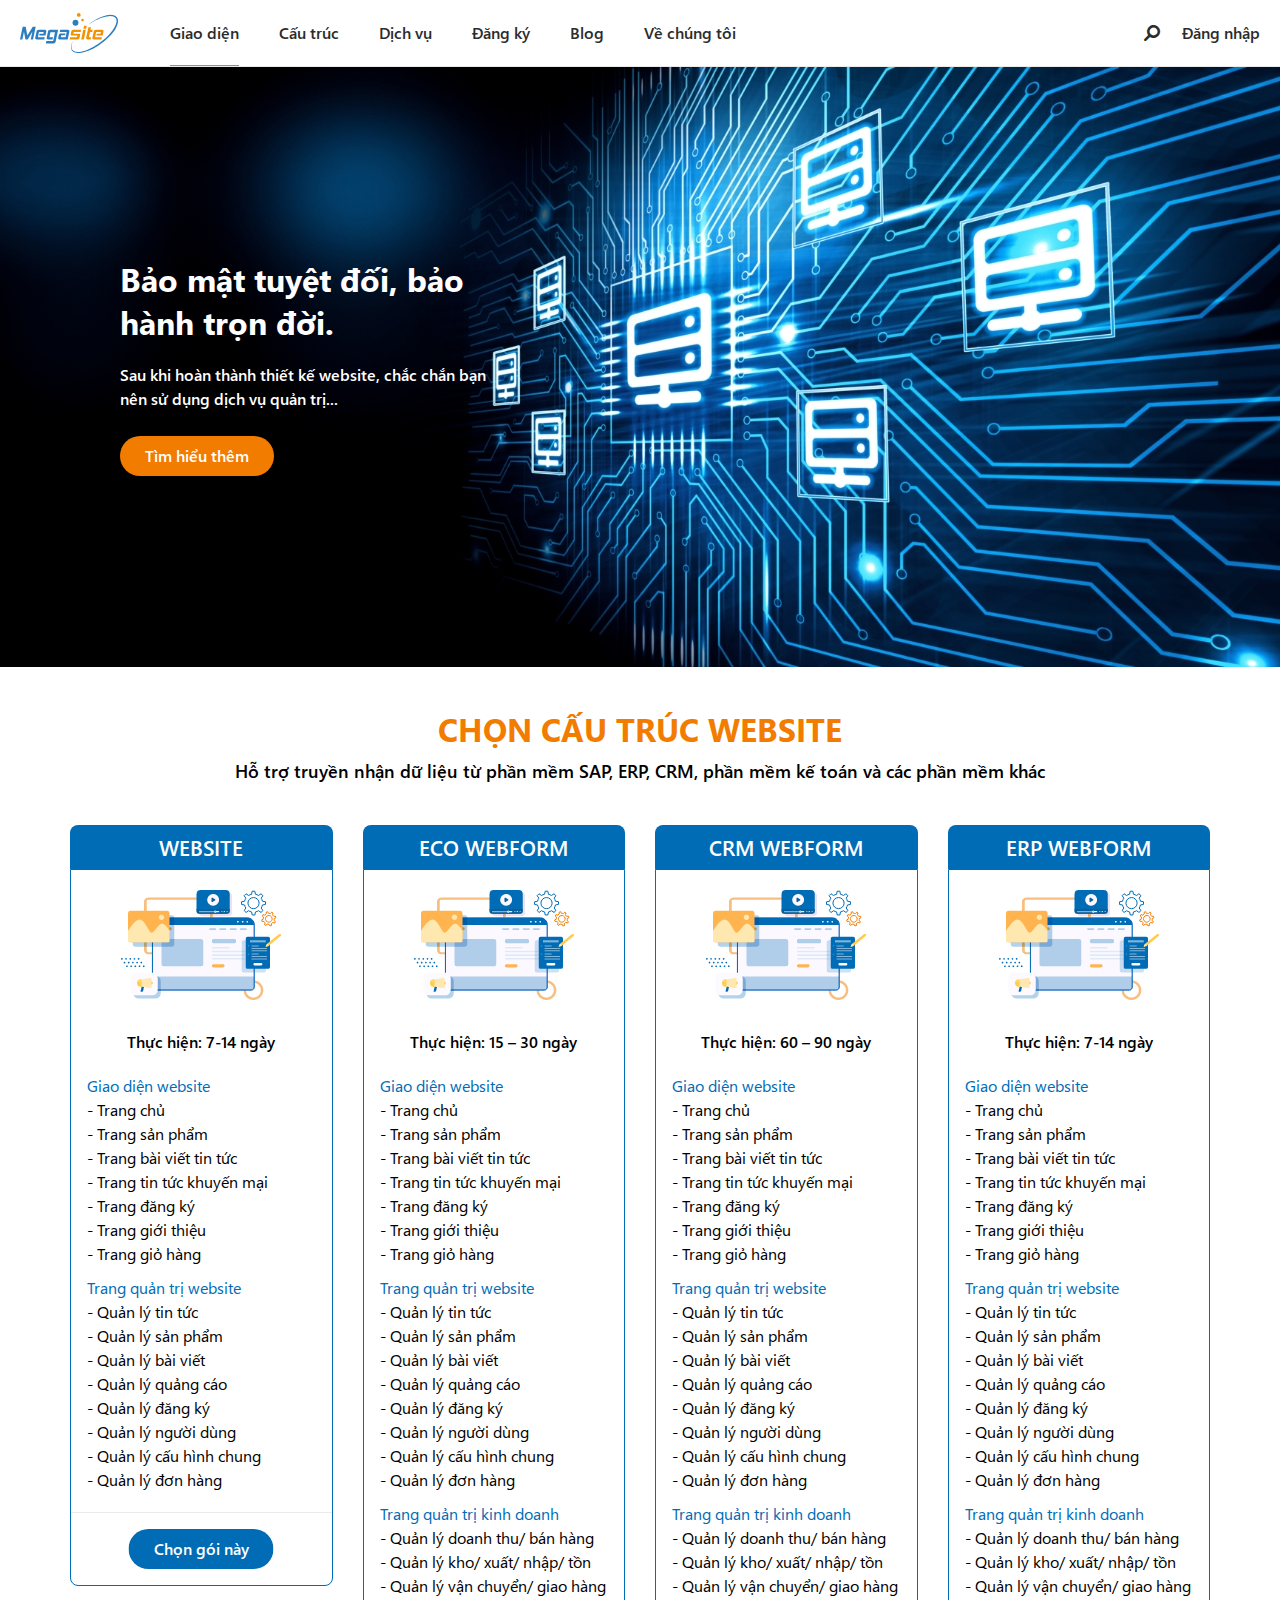
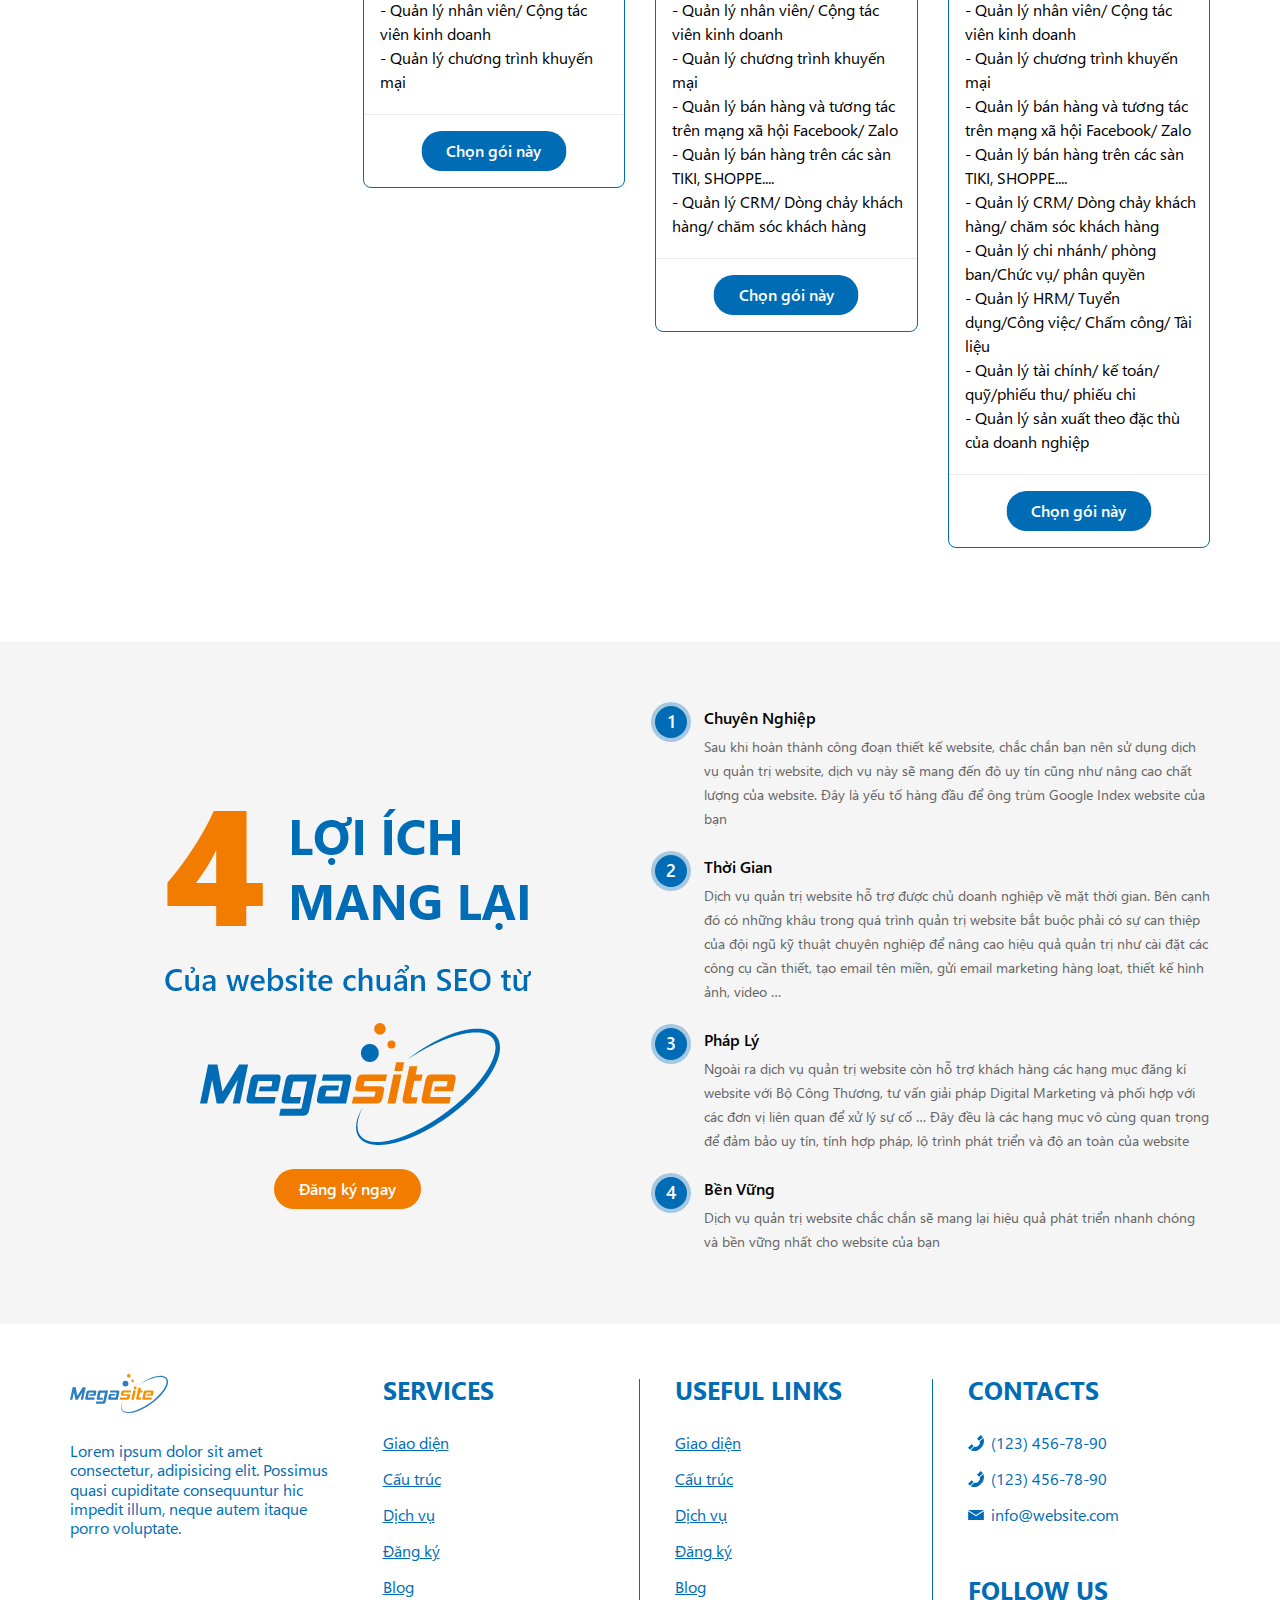
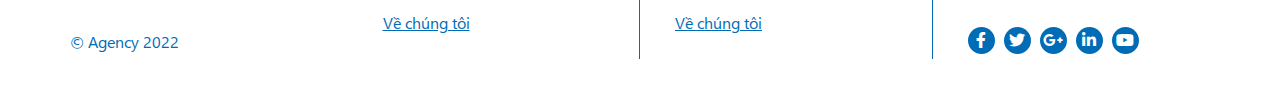
==== cau-truc.html @ 0444f3e0 "first commit" ====
<!DOCTYPE html>
<html lang="en">

<head>
    <meta charset="UTF-8">
    <meta http-equiv="X-UA-Compatible" content="IE=edge">
    <meta name="viewport" content="width=device-width, initial-scale=1.0">
    <title>Cấu trúc</title>

    <link rel="stylesheet" href="./assets/bootstrap/bootstrap.min.css">
    <link rel="stylesheet" href="./assets/css/style.css">
    <link rel="stylesheet" href="./assets/icon/fontawesome/css/all.min.css">
    <link rel="stylesheet" href="./assets/carousel/owl.carousel.min.css">
    <link rel="stylesheet" href="./assets/carousel/owl.theme.default.min.css">
</head>

<body>
    <header class="header">
        <div class="container-fluid">
            <div class="header-inner d-flex flex-wrap align-items-center">
                <div class="header__bars hidden-md hidden-lg">
                    <i class="fa-solid fa-bars"></i>
                </div>
                <a href="index.html" class="header__logo">
                    <img src="./assets/image/logo.svg" alt="">
                </a>
                <nav class="header__menu">
                    <ul class="d-flex list-unstyled mb-0">
                        <li class="active">
                            <a href="#">Giao diện</a>
                        </li>
                        <li><a href="#">Cấu trúc</a></li>
                        <li><a href="#">Dịch vụ</a></li>
                        <li><a href="#">Đăng ký</a></li>
                        <li><a href="#">Blog</a></li>
                        <li><a href="#">Về chúng tôi</a></li>
                    </ul>
                </nav>
                <div class="header__action d-flex align-items-center">
                    <div class="header__search position-relative">
                        <div class="header__search-icon d-flex align-items-center justify-content-center">
                            <i class="fa-solid fa-magnifying-glass"></i>
                        </div>
                        <div class="header__search-form position-absolute">
                            <form action="" class="d-flex align-items-center">
                                <input type="text" placeholder="Tìm kiếm">
                                <button type="submit"><i class="fa-solid fa-magnifying-glass"></i></button>
                            </form>
                        </div>
                    </div>
                    <div class="header__account hidden-xs ">
                        <a href="">
                            Đăng nhập
                        </a>
                    </div>
                </div>
            </div>
        </div>
    </header>

    <section class="page-banner bg-no-repeat bg-cover" style="background-image:url(./assets/image/banner-2.jpg)">
        <div class="page-banner-inner d-flex flex-wrap align-items-center justify-content-between">
            <div class="page-banner__content d-flex flex-column">
                <h1 class="section-title fw-bold" style="color:#fff;">Bảo mật tuyệt đối,
                    bảo hành trọn đời.</h1>
                <p class="page-banner__desc fw-semibold" style="color:#fff;">Sau khi hoàn thành thiết kế website,
                    chắc chắn bạn nên sử dụng dịch vụ quản trị... </p>
                <div class="page-banner__action fw-semibold">
                    <a href="#" class="button button--primary button--rounded">Tìm hiểu thêm</a>
                </div>
            </div>
        </div>
    </section>


    <section class="option">
        <div class="container">
            <h2 class="section-title text-uppercase fw-bold text-center text-primary">Chọn cấu trúc website</h2>
            <p class="section-desc fw-semibold text-center">Hỗ trợ truyền nhận dữ liệu từ phần mềm SAP, ERP, CRM, phần
                mềm kế toán
                và các phần
                mềm khác</p>
            <div class="option-list">
                <div class="row gutter-y-30">
                    <div class="col-xs-12 col-sm-6 col-lg-3">
                        <div class="option-item">
                            <h4 class="option-item__head text-uppercase fw-semibold text-center">Website</h4>
                            <div class="option-item__body">
                                <div class="option-item__image d-flex align-items-center justify-content-center">
                                    <img src="./assets/image/option.png" alt="">
                                </div>
                                <p class="text-center option-item__time fw-semibold">Thực hiện: 7-14 ngày</p>
                                <div class="option-item__button hidden-lg text-center fw-semibold text-secondary">
                                    Chi tiết gói dịch vụ
                                    <i class="fa-solid fa-angle-down"></i>
                                </div>
                                <div class="option-item-inner">
                                    <div class="option-item__content">
                                        <h5 style="color:#006CB6">Giao diện website</h5>
                                        <ul>
                                            <li>- Trang chủ</li>
                                            <li>- Trang sản phẩm</li>
                                            <li>- Trang bài viết tin tức</li>
                                            <li>- Trang tin tức khuyến mại</li>
                                            <li>- Trang đăng ký</li>
                                            <li>- Trang giới thiệu</li>
                                            <li>- Trang giỏ hàng</li>
                                        </ul>
                                        <h5 style="color:#006CB6">Trang quản trị website</h5>
                                        <ul>
                                            <li>- Quản lý tin tức</li>
                                            <li>- Quản lý sản phẩm</li>
                                            <li>- Quản lý bài viết</li>
                                            <li>- Quản lý quảng cáo</li>
                                            <li>- Quản lý đăng ký</li>
                                            <li>- Quản lý người dùng</li>
                                            <li>- Quản lý cấu hình chung</li>
                                            <li>- Quản lý đơn hàng</li>
                                        </ul>
                                    </div>
                                    <a href="#" class="button button--rounded button--secondary button--center">Chọn gói
                                        này</a>
                                </div>
                            </div>
                        </div>
                    </div>
                    <div class="col-xs-12 col-sm-6 col-lg-3">
                        <div class="option-item">
                            <h4 class="option-item__head text-uppercase fw-semibold text-center">ECO WEBFORM</h4>
                            <div class="option-item__body">
                                <div class="option-item__image d-flex align-items-center justify-content-center">
                                    <img src="./assets/image/option.png" alt="">
                                </div>
                                <p class="text-center option-item__time fw-semibold">Thực hiện: 15 – 30 ngày</p>
                                <div class="option-item__button hidden-lg text-center fw-semibold text-secondary">
                                    Chi tiết gói dịch vụ
                                    <i class="fa-solid fa-angle-down"></i>
                                </div>
                                <div class="option-item-inner">
                                    <div class="option-item__content">
                                        <h5 style="color:#006CB6">Giao diện website</h5>
                                        <ul>
                                            <li>- Trang chủ</li>
                                            <li>- Trang sản phẩm</li>
                                            <li>- Trang bài viết tin tức</li>
                                            <li>- Trang tin tức khuyến mại</li>
                                            <li>- Trang đăng ký</li>
                                            <li>- Trang giới thiệu</li>
                                            <li>- Trang giỏ hàng</li>
                                        </ul>
                                        <h5 style="color:#006CB6">Trang quản trị website</h5>
                                        <ul>
                                            <li>- Quản lý tin tức</li>
                                            <li>- Quản lý sản phẩm</li>
                                            <li>- Quản lý bài viết</li>
                                            <li>- Quản lý quảng cáo</li>
                                            <li>- Quản lý đăng ký</li>
                                            <li>- Quản lý người dùng</li>
                                            <li>- Quản lý cấu hình chung</li>
                                            <li>- Quản lý đơn hàng</li>
                                        </ul>
                                        <h5 style="color:#006CB6">Trang quản trị kinh doanh</h5>
                                        <ul>
                                            <li>- Quản lý doanh thu/ bán hàng</li>
                                            <li>- Quản lý kho/ xuất/ nhập/ tồn</li>
                                            <li>- Quản lý vận chuyển/ giao hàng</li>
                                            <li>- Quản lý nhân viên/ Cộng tác viên kinh doanh</li>
                                            <li>- Quản lý chương trình khuyến mại</li>
                                        </ul>
                                    </div>
                                    <a href="#" class="button button--rounded button--secondary button--center">Chọn gói
                                        này</a>
                                </div>
                            </div>
                        </div>
                    </div>
                    <div class="col-xs-12 col-sm-6 col-lg-3">
                        <div class="option-item">
                            <h4 class="option-item__head text-uppercase fw-semibold text-center">CRM WEBFORM</h4>
                            <div class="option-item__body">
                                <div class="option-item__image d-flex align-items-center justify-content-center">
                                    <img src="./assets/image/option.png" alt="">
                                </div>
                                <p class="text-center option-item__time fw-semibold">Thực hiện: 60 – 90 ngày</p>
                                <div class="option-item__button hidden-lg text-center fw-semibold text-secondary">
                                    Chi tiết gói dịch vụ
                                    <i class="fa-solid fa-angle-down"></i>
                                </div>
                                <div class="option-item-inner">
                                    <div class="option-item__content">
                                        <h5 style="color:#006CB6">Giao diện website</h5>
                                        <ul>
                                            <li>- Trang chủ</li>
                                            <li>- Trang sản phẩm</li>
                                            <li>- Trang bài viết tin tức</li>
                                            <li>- Trang tin tức khuyến mại</li>
                                            <li>- Trang đăng ký</li>
                                            <li>- Trang giới thiệu</li>
                                            <li>- Trang giỏ hàng</li>
                                        </ul>
                                        <h5 style="color:#006CB6">Trang quản trị website</h5>
                                        <ul>
                                            <li>- Quản lý tin tức</li>
                                            <li>- Quản lý sản phẩm</li>
                                            <li>- Quản lý bài viết</li>
                                            <li>- Quản lý quảng cáo</li>
                                            <li>- Quản lý đăng ký</li>
                                            <li>- Quản lý người dùng</li>
                                            <li>- Quản lý cấu hình chung</li>
                                            <li>- Quản lý đơn hàng</li>
                                        </ul>
                                        <h5 style="color:#006CB6">Trang quản trị kinh doanh</h5>
                                        <ul>
                                            <li>- Quản lý doanh thu/ bán hàng</li>
                                            <li>- Quản lý kho/ xuất/ nhập/ tồn</li>
                                            <li>- Quản lý vận chuyển/ giao hàng</li>
                                            <li>- Quản lý nhân viên/ Cộng tác viên kinh doanh</li>
                                            <li>- Quản lý chương trình khuyến mại</li>
                                            <li>- Quản lý bán hàng và tương tác trên mạng xã hội Facebook/ Zalo</li>
                                            <li>- Quản lý bán hàng trên các sàn TIKI, SHOPPE....</li>
                                            <li>- Quản lý CRM/ Dòng chảy khách hàng/ chăm sóc khách hàng</li>
                                        </ul>
                                    </div>
                                    <a href="#" class="button button--rounded button--secondary button--center">Chọn gói
                                        này</a>
                                </div>
                            </div>
                        </div>
                    </div>
                    <div class="col-xs-12 col-sm-6 col-lg-3">
                        <div class="option-item">
                            <h4 class="option-item__head text-uppercase fw-semibold text-center">ERP WEBFORM</h4>
                            <div class="option-item__body">
                                <div class="option-item__image d-flex align-items-center justify-content-center">
                                    <img src="./assets/image/option.png" alt="">
                                </div>
                                <p class="text-center option-item__time fw-semibold">Thực hiện: 7-14 ngày</p>
                                <div class="option-item__button hidden-lg text-center fw-semibold text-secondary">
                                    Chi tiết gói dịch vụ
                                    <i class="fa-solid fa-angle-down"></i>
                                </div>
                                <div class="option-item-inner">
                                    <div class="option-item__content">
                                        <h5 style="color:#006CB6">Giao diện website</h5>
                                        <ul>
                                            <li>- Trang chủ</li>
                                            <li>- Trang sản phẩm</li>
                                            <li>- Trang bài viết tin tức</li>
                                            <li>- Trang tin tức khuyến mại</li>
                                            <li>- Trang đăng ký</li>
                                            <li>- Trang giới thiệu</li>
                                            <li>- Trang giỏ hàng</li>
                                        </ul>
                                        <h5 style="color:#006CB6">Trang quản trị website</h5>
                                        <ul>
                                            <li>- Quản lý tin tức</li>
                                            <li>- Quản lý sản phẩm</li>
                                            <li>- Quản lý bài viết</li>
                                            <li>- Quản lý quảng cáo</li>
                                            <li>- Quản lý đăng ký</li>
                                            <li>- Quản lý người dùng</li>
                                            <li>- Quản lý cấu hình chung</li>
                                            <li>- Quản lý đơn hàng</li>
                                        </ul>
                                        <h5 style="color:#006CB6">Trang quản trị kinh doanh</h5>
                                        <ul>
                                            <li>- Quản lý doanh thu/ bán hàng</li>
                                            <li>- Quản lý kho/ xuất/ nhập/ tồn</li>
                                            <li>- Quản lý vận chuyển/ giao hàng</li>
                                            <li>- Quản lý nhân viên/ Cộng tác viên kinh doanh</li>
                                            <li>- Quản lý chương trình khuyến mại</li>
                                            <li>- Quản lý bán hàng và tương tác trên mạng xã hội Facebook/ Zalo</li>
                                            <li>- Quản lý bán hàng trên các sàn TIKI, SHOPPE....</li>
                                            <li>- Quản lý CRM/ Dòng chảy khách hàng/ chăm sóc khách hàng</li>
                                            <li>- Quản lý chi nhánh/ phòng ban/Chức vụ/ phân quyền</li>
                                            <li>- Quản lý HRM/ Tuyển dụng/Công việc/ Chấm công/ Tài liệu </li>
                                            <li>- Quản lý tài chính/ kế toán/ quỹ/phiếu thu/ phiếu chi </li>
                                            <li>- Quản lý sản xuất theo đặc thù của doanh nghiệp</li>
                                        </ul>
                                    </div>
                                    <a href="#" class="button button--rounded button--secondary button--center">Chọn gói
                                        này</a>
                                </div>
                            </div>
                        </div>
                    </div>
                </div>
            </div>
        </div>
    </section>



    <section class="home-step">
        <div class="container">
            <div class="row d-flex flex-wrap align-items-center gutter-y-30">
                <div class="col-xs-12 col-sm-6">
                    <div class="d-flex register-group flex-column align-items-center">
                        <img src="assets/image/step-2.png" alt="">
                        <a href="#" class="button button--primary button--rounded">Đăng ký ngay</a>
                    </div>
                </div>
                <div class="col-xs-12 col-sm-6">
                    <div class="step-list">
                        <div class="step-item d-flex">
                            <div
                                class="step-item__number fw-semibold img-circle d-flex align-items-center justify-content-center">
                                1
                            </div>
                            <div class="step-item__content">
                                <p class="fw-semibold">Chuyên Nghiệp</p>
                                <span class="text-small">Sau khi hoàn thành công đoạn thiết kế website, chắc chắn bạn
                                    nên sử dụng dịch vụ
                                    quản trị website, dịch vụ này sẽ mang đến độ uy tín cũng như nâng cao chất lượng của
                                    website. Đây là yếu tố hàng đầu để ông trùm Google Index website của bạn
                                </span>
                            </div>
                        </div>
                        <div class="step-item d-flex">
                            <div
                                class="step-item__number fw-semibold img-circle d-flex align-items-center justify-content-center">
                                2
                            </div>
                            <div class="step-item__content">
                                <p class="fw-semibold">Thời Gian</p>
                                <span class="text-small">Dịch vụ quản trị website hỗ trợ được chủ doanh nghiệp về mặt
                                    thời gian. Bên cạnh đó có
                                    những khâu trong quá trình quản trị website bắt buộc phải có sự can thiệp của đội
                                    ngũ
                                    kỹ thuật chuyên nghiệp để nâng cao hiệu quả quản trị như cài đặt các công cụ cần
                                    thiết,
                                    tạo email tên miền, gửi email marketing hàng loạt, thiết kế hình ảnh, video …
                                </span>
                            </div>
                        </div>
                        <div class="step-item d-flex">
                            <div
                                class="step-item__number fw-semibold img-circle d-flex align-items-center justify-content-center">
                                3
                            </div>
                            <div class="step-item__content">
                                <p class="fw-semibold">Pháp Lý</p>
                                <span class="text-small">Ngoài ra dịch vụ quản trị website còn hỗ trợ khách hàng các
                                    hạng mục đăng kí website với
                                    Bộ Công Thương, tư vấn giải pháp Digital Marketing và phối hợp với các đơn vị liên
                                    quan
                                    để xử lý sự cố … Đây đều là các hạng mục vô cùng quan trọng để đảm bảo uy tín, tính
                                    hợp pháp, lộ trình phát triển và độ an toàn của website
                                </span>
                            </div>
                        </div>
                        <div class="step-item d-flex">
                            <div
                                class="step-item__number fw-semibold img-circle d-flex align-items-center justify-content-center">
                                4
                            </div>
                            <div class="step-item__content">
                                <p class="fw-semibold">Bền Vững</p>
                                <span class="text-small">Dịch vụ quản trị website chắc chắn sẽ mang lại hiệu quả phát
                                    triển nhanh chóng và bền
                                    vững nhất cho website của bạn
                                </span>
                            </div>
                        </div>
                    </div>
                </div>
            </div>
        </div>
    </section>


    <footer class="footer">
        <div class="container">
            <div class="row d-flex flex-wrap gutter-y-30">
                <div class="col-xs-12 col-sm-3">
                    <div class="footer__intro d-flex flex-column">
                        <a href="" class="footer__logo">
                            <img src="./assets/image/logo.svg" alt="">
                        </a>
                        <div class="footer__description text-secondary">
                            Lorem ipsum dolor sit amet consectetur, adipisicing elit. Possimus quasi cupiditate
                            consequuntur hic impedit illum, neque autem itaque porro voluptate.
                        </div>
                        <p class="footer__copyright text-secondary fw-medium">&copy; Agency 2022</p>
                    </div>
                </div>
                <div class="col-xs-12 col-sm-3">
                    <div class="footer__item footer__menu footer__item-accordion position-relative">
                        <h4 class="footer__item-title fw-bold text-secondary text-uppercase">Services</h4>
                        <nav class="footer__item-accordion-inner">
                            <ul class="list-unstyled mb-0">
                                <li><a href="#">Giao diện</a></li>
                                <li><a href="#">Cấu trúc</a></li>
                                <li><a href="#">Dịch vụ</a></li>
                                <li><a href="#">Đăng ký</a></li>
                                <li><a href="#">Blog</a></li>
                                <li><a href="#">Về chúng tôi</a></li>
                            </ul>
                        </nav>
                    </div>
                </div>
                <div class="col-xs-12 col-sm-3">
                    <div class="footer__item footer__menu footer__item-accordion position-relative">
                        <h4 class="footer__item-title fw-bold text-secondary text-uppercase">Useful Links</h4>
                        <nav class="footer__item-accordion-inner">
                            <ul class="list-unstyled mb-0">
                                <li><a href="#">Giao diện</a></li>
                                <li><a href="#">Cấu trúc</a></li>
                                <li><a href="#">Dịch vụ</a></li>
                                <li><a href="#">Đăng ký</a></li>
                                <li><a href="#">Blog</a></li>
                                <li><a href="#">Về chúng tôi</a></li>
                            </ul>
                        </nav>
                    </div>
                </div>
                <div class="col-xs-12 col-sm-3">
                    <div class="footer__item">
                        <div class="footer__item-accordion">
                            <h4 class="footer__item-title fw-bold text-secondary text-uppercase">Contacts</h4>
                            <div class="footer__item-accordion-inner">
                                <ul class="footer__contact list-unstyled mb-0">
                                    <li><a class="d-flex align-items-center footer__contact--tel"
                                            href="tel:1234567890">(123)
                                            456-78-90</a></li>
                                    <li><a class="d-flex align-items-center footer__contact--tel"
                                            href="tel:1234567890">(123)
                                            456-78-90</a></li>
                                    <li><a class="d-flex align-items-center footer__contact--mail"
                                            href="mailto:info@website.com">info@website.com</a>
                                    </li>
                                </ul>
                            </div>
                        </div>
                        <div class="footer__social footer__item-accordion">
                            <h4 class="footer__item-title footer__social-title fw-bold text-secondary text-uppercase">
                                Follow
                                us</h4>
                            <div class="footer__item-accordion-inner">
                                <ul class="footer__social-list list-unstyled mb-0 d-flex flex-wrap align-items-center">
                                    <li><a href="" class="d-flex align-items-center justify-content-center img-circle">
                                            <i class="fa-brands fa-facebook-f"></i>
                                        </a>
                                    </li>
                                    <li>
                                        <a href="" class="d-flex align-items-center justify-content-center img-circle">
                                            <i class="fa-brands fa-twitter"></i>
                                        </a>
                                    </li>
                                    <li>
                                        <a href="" class="d-flex align-items-center justify-content-center img-circle">
                                            <i class="fa-brands fa-google-plus-g"></i>
                                        </a>
                                    </li>
                                    <li>
                                        <a href="" class="d-flex align-items-center justify-content-center img-circle">
                                            <i class="fa-brands fa-linkedin-in"></i>
                                        </a>
                                    </li>
                                    <li>
                                        <a href="" class="d-flex align-items-center justify-content-center img-circle">
                                            <i class="fa-brands fa-youtube"></i>
                                        </a>
                                    </li>
                                </ul>
                            </div>
                        </div>
                    </div>
                </div>
            </div>
        </div>
    </footer>

    <div class="overlay"></div>

    <div class="back-to-top d-flex align-items-center justify-content-center ">
        <i class="fa-solid fa-arrow-up"></i>
    </div>

    <script src="./assets/js/jquery.min.js"></script>
    <script src="./assets/bootstrap/bootstrap.min.js"></script>
    <script src="./assets/carousel/owl.carousel.min.js"></script>
    <script src="./assets/js/main.js"></script>
</body>

</html>
---- assets/css/style.css ----
/* Base
--------------------------------------------- */
/* Variables
--------------------------------------------- */
/** =============== FONT ================= **/
@font-face {
  font-family: "Roboto";
  src: url("../fonts/Roboto-Bold.woff2") format("woff2"), url("../Roboto-Bold.woff") format("woff");
  font-weight: 700;
  font-style: normal;
  font-display: swap; }
@font-face {
  font-family: "Roboto";
  src: url("../fonts/Roboto-Medium.woff2") format("woff2"), url("../Roboto-Medium.woff") format("woff");
  font-weight: 500;
  font-style: normal;
  font-display: swap; }
@font-face {
  font-family: "Roboto";
  src: url("../fonts/Roboto-Regular.woff2") format("woff2"), url("../fonts/Roboto-Regular.woff") format("woff");
  font-weight: 400;
  font-style: normal;
  font-display: swap; }
@font-face {
  font-family: "Segoe UI";
  src: url("../fonts/SegoeUI.woff2") format("woff2"), url("../fonts/SegoeUI.woff") format("woff");
  font-weight: 400;
  font-style: normal;
  font-display: swap; }
@font-face {
  font-family: "Segoe UI";
  src: url("../fonts/SegoeUIBlack.woff2") format("woff2"), url("../fonts/SegoeUIBlack.woff") format("woff");
  font-weight: 900;
  font-style: normal;
  font-display: swap; }
@font-face {
  font-family: "Segoe UI";
  src: url("../fonts/SegoeUI-Semibold.woff2") format("woff2"), url("../fonts/SegoeUI-Semibold.woff") format("woff");
  font-weight: 600;
  font-style: normal;
  font-display: swap; }
@font-face {
  font-family: "Segoe UI";
  src: url("../fonts/SegoeUI-Bold.woff2") format("woff2"), url("../fonts/SegoeUI-Bold.woff") format("woff");
  font-weight: 700;
  font-style: normal;
  font-display: swap; }
/** =============== Color ================= **/
:root {
  --primary-color: #f27c00;
  --secondary-color: #006cb6;
  --grey: #2c2c2c;
  --grey2: #656565; }

/* Reset
--------------------------------------------- */
/** Reset CSS **/
html,
body,
div,
span,
applet,
object,
iframe,
h1,
h2,
h3,
h4,
h5,
h6,
p,
blockquote,
pre,
a,
abbr,
acronym,
address,
big,
cite,
code,
del,
dfn,
img,
ins,
kbd,
q,
s,
samp,
small,
strike,
sub,
sup,
tt,
var,
u,
i,
center,
dl,
dt,
dd,
fieldset,
form,
label,
legend,
table,
caption,
tbody,
tfoot,
thead,
tr,
th,
td,
article,
aside,
canvas,
details,
embed,
figure,
figcaption,
footer,
header,
hgroup,
menu,
nav,
output,
ruby,
section,
summary,
time,
mark,
audio,
video {
  margin: 0;
  padding: 0;
  border: 0;
  font-size: 100%;
  font: inherit;
  vertical-align: baseline; }

/* HTML5 display-role reset for older browsers */
article,
aside,
details,
figcaption,
figure,
footer,
header,
hgroup,
menu,
nav,
section {
  display: block; }

html {
  font-size: 62.5%;
  box-sizing: border-box;
  -webkit-box-sizing: border-box;
  -moz-box-sizing: border-box; }

*,
*:before,
*:after {
  -webkit-box-sizing: inherit;
  -moz-box-sizing: inherit;
  box-sizing: inherit; }

body {
  line-height: 1.5;
  font-size: 1.6rem;
  font-family: Segoe UI, sans-serif;
  font-weight: 400;
  color: #000; }

blockquote,
q {
  quotes: none; }

blockquote:before,
blockquote:after,
q:before,
q:after {
  content: "";
  content: none; }

table {
  border-collapse: collapse;
  border-spacing: 0; }

img {
  max-width: 100%;
  vertical-align: middle; }

select,
button {
  cursor: pointer;
  outline: none; }

a:hover,
a {
  text-decoration: none; }

svg,
svg path {
  -webkit-transition: fill 0.3s, stroke 0.3s;
  -o-transition: fill 0.3s, stroke 0.3s;
  transition: fill 0.3s, stroke 0.3s; }

a {
  transition: color 0.3s, background-color 0.3s; }

input:focus {
  box-shadow: none;
  outline: none; }

@media (min-width: 1366px) {
  .container {
    width: 1250px !important; } }

/* General
--------------------------------------------- */
/** GENERAL **/
.section-title {
  font-size: 3.2rem;
  line-height: calc(43 / 32); }
  @media screen and (max-width: 1199px) {
    .section-title {
      font-size: 2.9rem; } }
  @media screen and (max-width: 1023px) {
    .section-title {
      font-size: 2.5rem; } }
  @media screen and (max-width: 767px) {
    .section-title {
      font-size: 2.3rem; } }

.section-desc {
  font-size: 1.8rem; }

.d-flex {
  display: flex; }

.flex-column {
  flex-direction: column; }

.flex-wrap {
  flex-wrap: wrap; }

.align-items-center {
  align-items: center; }

.justify-content-center {
  justify-content: center; }

.justify-content-end {
  justify-content: flex-end; }

.justify-content-between {
  justify-content: space-between; }

.mb-0 {
  margin-bottom: 0; }

.position-relative {
  position: relative; }

.position-absolute {
  position: absolute; }

.fw-bold {
  font-weight: 700; }

.fw-semibold {
  font-weight: 600; }

.fw-medium {
  font-weight: 500; }

/** TEXT **/
.text-primary {
  color: var(--primary-color) !important; }

.text-secondary {
  color: var(--secondary-color) !important; }

.text-regular {
  font-size: 1.6rem; }

.text-small {
  font-size: 1.4rem; }

/** SECTION **/
.page-banner {
  background-color: #f5f5f5; }
  .page-banner img {
    width: 100%;
    object-fit: cover; }
  .page-banner-inner {
    width: 100%;
    padding: 100px 65px 100px 120px;
    min-height: 700px; }
    @media screen and (max-width: 1199px) {
      .page-banner-inner {
        padding: 150px 20px; } }
    @media screen and (max-width: 1439px) {
      .page-banner-inner {
        min-height: 600px; } }
    @media screen and (max-width: 1199px) {
      .page-banner-inner {
        min-height: 500px; } }
    @media screen and (max-width: 1023px) {
      .page-banner-inner {
        min-height: 400px;
        padding: 60px 20px; } }
    @media screen and (max-width: 767px) {
      .page-banner-inner {
        padding: 40px 20px;
        min-height: unset; } }
  .page-banner__content {
    width: 33.5%;
    height: 100%; }
    @media screen and (max-width: 767px) {
      .page-banner__content {
        margin-bottom: 30px; } }
  .page-banner__img {
    width: 55.5%; }
  @media screen and (max-width: 1023px) {
    .page-banner__content, .page-banner__img {
      width: 50%; } }
  @media screen and (max-width: 767px) {
    .page-banner__content, .page-banner__img {
      width: 100%; } }
  .page-banner .section-title {
    margin-bottom: 20px; }
  .page-banner__desc {
    margin-bottom: 25px; }
  .page-banner__action a {
    display: inline-block; }
    .page-banner__action a:not(:last-child) {
      margin-right: 16px; }
  .page-banner__action-link {
    color: #000; }
    .page-banner__action-link:hover {
      color: var(--secondary-color); }

/** GRID **/
.gutter-y-30 {
  --gutter: 30px;
  margin-bottom: calc(var(--gutter) * -1); }
  .gutter-y-30 > [class*="col"] {
    margin-bottom: var(--gutter); }
  @media screen and (max-width: 1023px) {
    .gutter-y-30 {
      --gutter: 20px; } }

@media screen and (min-width: 1200px) {
  .col-lg-20p {
    width: 20%; } }

/** FORM **/
.field-border {
  width: 100%;
  border: 1px solid #eaeaea;
  border-radius: 3px;
  padding: 8px 12px;
  color: #999999;
  -webkit-appearance: none;
  -moz-appearance: none;
  background-repeat: no-repeat;
  background-position: center right 10px;
  background-image: url("data:image/svg+xml,%3Csvg id='Th_Arrow_Solid_16px_999' data-name='Th_Arrow/ Solid/ 16px %23999' xmlns='http://www.w3.org/2000/svg' width='16' height='16' viewBox='0 0 16 16'%3E%3Crect id='BG_16x16_no_Color' data-name='BG 16x16 no Color' width='16' height='16' fill='none'/%3E%3Cpath id='Icon_material-arrow-drop-down' data-name='Icon material-arrow-drop-down' d='M10.5,15l6,6,6-6Z' transform='translate(-8.5 -10)' fill='%23999'/%3E%3C/svg%3E%0A"); }

.register-group .button {
  margin-top: 24px; }

/** BACKGROUND **/
.bg-no-repeat {
  background-repeat: no-repeat; }

.bg-cover {
  background-size: cover; }

.back-to-top {
  position: fixed;
  bottom: 50px;
  right: -100px;
  width: 40px;
  height: 40px;
  border-radius: 5px;
  background-color: var(--primary-color);
  color: #fff;
  cursor: pointer;
  -webkit-transition: 0.3s;
  -o-transition: 0.3s;
  transition: 0.3s; }
  .back-to-top:hover {
    background-color: #c66500; }
  .back-to-top.active {
    right: 20px; }

/* Components
--------------------------------------------- */
/* Button
--------------------------------------------- */
/** BUTTON **/
.button {
  padding: 7px 24px;
  display: inline-block;
  color: #fff;
  font-weight: 600;
  border: 1px solid transparent; }
  .button--primary {
    background-color: var(--primary-color); }
    .button--primary:hover {
      background-color: var(--secondary-color);
      color: #fff; }
  .button--secondary {
    background-color: var(--secondary-color); }
    .button--secondary:hover {
      background-color: var(--primary-color);
      color: #fff; }
  .button--rounded {
    border-radius: 9999px; }
  .button--center {
    position: relative;
    left: 50%;
    transform: translateX(-50%); }

/* Breadcrumb
--------------------------------------------- */
/** BREADCRUMB **/
/* Pagination
--------------------------------------------- */
/** PAGINATION **/
.pagination {
  font-family: Roboto; }
  .pagination ul li a,
  .pagination select {
    border-radius: 3px;
    border: 1px solid #dededf; }
  .pagination ul li {
    margin-right: 8px; }
    .pagination ul li a {
      display: flex;
      align-items: center;
      justify-content: center;
      min-width: 30px;
      color: #4a525a;
      border: 1px solid #dededf;
      height: 30px;
      transition: border-color 0.3s; }
      .pagination ul li a:hover {
        border-color: var(--secondary-color); }
      .pagination ul li a i {
        color: #999999; }
      .pagination ul li a.pagination-current-page {
        border-color: var(--secondary-color); }
  .pagination select {
    color: #4a525a;
    padding: 5px 30px 5px 8px;
    -webkit-appearance: none;
    -moz-appearance: none;
    background-repeat: no-repeat;
    background-position: center right 10px;
    background-image: url("data:image/svg+xml,%3Csvg id='Th_Arrow_Solid_16px_999' data-name='Th_Arrow/ Solid/ 16px %23999' xmlns='http://www.w3.org/2000/svg' width='16' height='16' viewBox='0 0 16 16'%3E%3Crect id='BG_16x16_no_Color' data-name='BG 16x16 no Color' width='16' height='16' fill='none'/%3E%3Cpath id='Icon_material-arrow-drop-down' data-name='Icon material-arrow-drop-down' d='M10.5,15l6,6,6-6Z' transform='translate(-8.5 -10)' fill='%23999'/%3E%3C/svg%3E%0A"); }
  @media screen and (max-width: 767px) {
    .pagination-page {
      margin-top: 15px; } }

/* Step
--------------------------------------------- */
@media screen and (max-width: 767px) {
  .register-group img {
    width: 80%;
    margin: 0 auto; } }

.step-item:not(:last-child) {
  margin-bottom: 25px; }
.step-item__number {
  width: 32px;
  height: 32px;
  flex: 0 0 auto;
  background-color: var(--secondary-color);
  color: #fff;
  font-size: 1.8rem;
  box-shadow: 0px 0px 0px 4px #006cb652; }
  .step-item__number--blue {
    background-color: #4ac816;
    box-shadow: 0px 0px 0px 4px rgba(74, 200, 22, 0.28); }
  .step-item__number--check:after {
    content: "";
    background-image: url("data:image/svg+xml,%3Csvg xmlns='http://www.w3.org/2000/svg' width='20' height='18' viewBox='0 0 20 18'%3E%3Cpath id='Path_23442' data-name='Path 23442' d='M827.214,187.54c.361-.623.692-1.242,1.068-1.831a23.292,23.292,0,0,1,4.455-5.028,33.839,33.839,0,0,1,5.921-4.073c.19-.1.391-.176.556-.01a.653.653,0,0,1,.166.411.488.488,0,0,1-.18.317,32.408,32.408,0,0,0-6.1,7.174,31.892,31.892,0,0,0-4.115,9.5c-.01.036-.024.072-.031.109a.446.446,0,0,1-.811.2l-1.77-1.955q-3.376-3.726-6.75-7.453c-.036-.038-.071-.078-.107-.117a.448.448,0,0,1-.094-.5.43.43,0,0,1,.429-.269c.35,0,.7,0,1.048,0,1,0,1.992,0,2.988,0a.63.63,0,0,1,.523.243c.864,1.022,1.735,2.039,2.6,3.058C827.078,187.385,827.147,187.464,827.214,187.54Z' transform='translate(-819.38 -176.501)' fill='%23fff'/%3E%3C/svg%3E%0A");
    width: 20px;
    height: 18px;
    background-size: contain;
    background-repeat: no-repeat;
    background-position: center; }
.step-item__content {
  padding-left: 17px; }
  .step-item__content p {
    margin-bottom: 4px; }
  .step-item__content span {
    color: var(--grey2);
    line-height: 1.29; }

/* Header
--------------------------------------------- */
/** HEADER **/
.header {
  border-bottom: 1px solid #eaeaea;
  position: sticky;
  top: 0;
  z-index: 2222;
  background-color: #fff; }
  @media screen and (max-width: 1023px) {
    .header {
      padding: 12px 0; }
      .header-inner {
        justify-content: space-between; } }
  .header .container-fluid {
    padding-left: 20px;
    padding-right: 20px; }
  .header a {
    color: var(--grey);
    font-weight: 500;
    font-weight: 600;
    position: relative;
    display: inline-block; }
    .header a:hover {
      color: var(--primary-color); }
  .header__logo {
    display: block;
    width: 98px; }
  .header__menu {
    margin-left: 52px; }
    .header__menu li:not(:last-child) {
      margin-right: 40px; }
    .header__menu li a {
      line-height: calc(19 / 14);
      padding: 22px 0; }
      .header__menu li a:after {
        content: "";
        position: absolute;
        width: 0;
        height: 1px;
        background-color: var(--primary-color);
        left: 0;
        bottom: 0; }
    .header__menu li.active a:after {
      width: 100%; }
    @media screen and (max-width: 1023px) {
      .header__menu {
        position: absolute;
        top: 100%;
        background-color: #fff;
        width: 100%;
        margin-left: 0;
        left: 0;
        -webkit-box-shadow: 0 3px 5px 0 #0000000f;
        box-shadow: 0 3px 5px 0 #0000000f;
        border-top: 1px solid #eaeaea;
        opacity: 0;
        visibility: hidden;
        transition: 0.3s; }
        .header__menu.active {
          opacity: 1;
          visibility: visible; }
        .header__menu ul {
          flex-direction: column; }
          .header__menu ul li {
            margin-right: 0 !important;
            text-align: center; }
            .header__menu ul li a {
              display: block;
              padding: 10px 20px; }
              .header__menu ul li a:after {
                display: none; }
            .header__menu ul li.active a {
              color: var(--primary-color); } }
  @media screen and (min-width: 1024px) {
    .header__action {
      margin-left: auto; } }
  .header__search i {
    transform: rotate(90deg);
    color: var(--grey);
    transition: 0.3s; }
  .header__search-icon {
    width: 20px;
    height: 20px;
    cursor: pointer; }
    .header__search-icon:hover i {
      color: var(--primary-color); }
  .header__search-form {
    right: 0;
    top: 110%;
    background-color: #fff;
    padding: 5px;
    border-radius: 5px;
    border: 1px solid #eaeaea;
    opacity: 0;
    visibility: hidden;
    transition: 0.3s; }
    .header__search-form.active {
      opacity: 1;
      visibility: visible; }
    .header__search-form form input,
    .header__search-form form button {
      border: none;
      outline: none; }
    .header__search-form form button {
      background-color: #fff; }
  .header__account {
    margin-left: 20px; }
  .header__bars {
    color: var(--grey); }

.overlay {
  position: fixed;
  z-index: 1999;
  background-color: rgba(0, 0, 0, 0.301);
  width: 100%;
  height: 100%;
  top: 0;
  left: 0;
  opacity: 0;
  visibility: hidden;
  transition: 0.3s; }
  .overlay.active {
    opacity: 1;
    visibility: visible; }

/* Home
--------------------------------------------- */
/** HOME **/
.home-step {
  background-color: #f5f5f5;
  padding: 64px 0px 71px 0; }
  @media screen and (max-width: 767px) {
    .home-step {
      padding: 40px 0; } }

/** THEME **/
.theme {
  padding: 45px 0px 40px 0; }
  .theme .section-title {
    margin-bottom: 20px; }
  .theme-filter {
    background-color: #f5f5f5;
    padding: 10px 16px;
    margin-bottom: 24px; }
    .theme-filter__form {
      width: 75%;
      padding-left: 16px; }
      .theme-filter__form .form-group {
        width: 33.33%; }
        @media screen and (min-width: 768px) {
          .theme-filter__form .form-group:not(:last-child) {
            padding-right: 16px; } }
      @media screen and (max-width: 1199px) {
        .theme-filter__form {
          width: 100%;
          padding-left: 0;
          margin: 15px 0 10px 0; } }
      @media screen and (max-width: 767px) {
        .theme-filter__form .form-group {
          width: 100%;
          margin-bottom: 15px; } }
  .theme-carousel-control {
    margin-left: auto; }
    @media screen and (max-width: 1023px) {
      .theme-carousel-control {
        margin: 0 auto;
        background-color: #e5e5e5;
        padding: 5px 10px; } }
    .theme-carousel-control .theme-carousel-number {
      margin-right: 12px; }
  .theme-carousel-btn {
    width: 36px;
    height: 36px;
    background-color: #fff;
    border: 1px solid #eaeaea;
    color: #999999;
    -webkit-transition: 0.3s;
    -o-transition: 0.3s;
    transition: 0.3s; }
    .theme-carousel-btn:active {
      transform: scale(0.9); }
    .theme-carousel-btn:not(:last-child) {
      margin-right: 4px; }
    @media (hover) {
      .theme-carousel-btn:hover {
        background-color: #eaeaea; } }

.theme-list {
  margin-bottom: 38px; }
  @media screen and (max-width: 767px) {
    .theme-list {
      margin-bottom: 0px; } }
  .theme-list-carousel .theme-item:not(:last-child) {
    margin-bottom: 30px; }

.theme-item__thumbnail {
  padding-bottom: 126%;
  display: block;
  border: 1px solid #eaeaea;
  border-radius: 4px;
  overflow: hidden;
  margin-bottom: 10px;
  transition: 3s; }
  .theme-item__thumbnail:hover {
    background-position: bottom; }
.theme-item__name {
  margin-bottom: 12px;
  --lh: 24;
  --line: 2;
  display: -webkit-box !important;
  -webkit-box-orient: vertical;
  -webkit-line-clamp: var(--line) !important;
  overflow: hidden;
  text-overflow: ellipsis;
  line-height: var(--lh) px;
  max-height: calc(var(--lh) * var(--line)); }
  .theme-item__name a {
    color: #000; }
  .theme-item__name:hover a {
    color: var(--primary-color); }

/** STRUCTURE **/
.option {
  padding: 40px 0 64px 0; }
  @media screen and (max-width: 767px) {
    .option {
      padding: 40px 0px 35px; } }
  .option .section-title {
    margin-bottom: 8px; }
  .option-list {
    margin-top: 40px; }
  .option-item__head {
    background-color: var(--secondary-color);
    color: #fff;
    border-radius: 8px 8px 0 0;
    padding: 10px 0;
    font-size: 2.1rem;
    line-height: calc(24 / 21); }
  .option-item__body {
    padding: 20px 0 0 0;
    border: 1px solid var(--secondary-color);
    border-radius: 0 0 8px 8px; }
    @media screen and (max-width: 767px) {
      .option-item__body {
        padding-bottom: 0; } }
  .option-item__image {
    margin-bottom: 30px; }
  .option-item-inner {
    padding-bottom: 16px; }
    @media screen and (max-width: 767px) {
      .option-item-inner {
        display: none; } }
  .option-item__content {
    padding: 20px 9px 20px 16px;
    border-bottom: 1px solid #eaeaea;
    margin-bottom: 16px; }
    .option-item__content ul {
      list-style: none;
      padding-left: 0; }
      .option-item__content ul:last-of-type {
        margin-bottom: 0; }
  .option-item__button {
    padding: 10px;
    border-top: 1px solid var(--secondary-color);
    margin-top: 15px; }
    .option-item__button.clicked {
      border-bottom: 1px solid var(--secondary-color); }
      .option-item__button.clicked i {
        transform: rotate(180deg); }

/** PRICE **/
.price {
  padding: 40px 0px 80px 0; }
  .price .section-title {
    margin-bottom: 40px; }
  @media screen and (max-width: 1023px) {
    .price {
      padding: 40px 0; }
      .price .section-title {
        margin-bottom: 30px; } }
  .price-table {
    overflow: auto; }
    @media screen and (max-width: 1023px) {
      .price-table {
        height: 500px; } }
  @media screen and (max-width: 767px) {
    .price table {
      width: 700px; }
      .price table tbody tr:last-child {
        position: sticky;
        bottom: 0;
        background-color: #fff; } }
  .price table,
  .price th,
  .price td {
    border: 1px solid var(--secondary-color);
    line-height: 1.4; }
  .price thead {
    font-size: 2.4rem;
    color: var(--secondary-color);
    font-weight: 700;
    line-height: 1.33; }
  .price th,
  .price td {
    padding: 8px 12px;
    text-align: center;
    vertical-align: middle; }
  .price tbody td:first-child {
    text-align: left; }
  .price td {
    font-size: 1.4rem;
    font-weight: 600; }
    @media screen and (max-width: 1023px) {
      .price td img {
        width: 20px; } }
  .price td:not(:first-child) {
    width: 13%;
    font-size: 2.4rem; }
    @media screen and (max-width: 1023px) {
      .price td:not(:first-child) {
        font-size: 1.8rem; } }

.price-table-mobile {
  background-color: #e5e5e5; }

.reason {
  padding: 40px 0px 35px 0;
  background-color: #f5f5f5; }
  .reason .section-desc {
    margin: 8px 0 30px 0; }

/** REGISTER **/
.register {
  padding: 50px 0;
  background-position: right; }
  @media screen and (max-width: 1023px) {
    .register {
      background: #e9dbd0 !important; } }
  .register__form {
    background-color: #fff;
    padding: 30px;
    border-radius: 8px; }
    @media screen and (max-width: 1023px) {
      .register__form-wrapper {
        margin: 0 auto;
        float: unset; } }
    .register__form .section-title {
      margin-bottom: 30px; }
    .register__form form textarea,
    .register__form form select,
    .register__form form input {
      border: 1px solid #c5c5c5;
      border-radius: 4px;
      padding: 9px 16px 8px 16px;
      width: 100%;
      font-size: 1.4rem;
      color: #2c2c2c;
      line-height: 1.4;
      outline: none;
      -webkit-appearance: none;
      -moz-appearance: none; }
      .register__form form textarea::placeholder,
      .register__form form select::placeholder,
      .register__form form input::placeholder {
        color: #2c2c2c; }
      .register__form form textarea:focus,
      .register__form form select:focus,
      .register__form form input:focus {
        border-color: var(--secondary-color); }
    .register__form form select {
      background-image: url("data:image/svg+xml,%3Csvg xmlns='http://www.w3.org/2000/svg' width='12' height='6' viewBox='0 0 12 6'%3E%3Cg id='Group_23699' data-name='Group 23699' transform='translate(3132.265 -934.854) rotate(90)'%3E%3Cpath id='Path_23772' data-name='Path 23772' d='M939.43,3126.236a.747.747,0,0,1-.146-.1q-2.1-2.333-4.2-4.669a.737.737,0,0,1-.2-.733.577.577,0,0,1,.911-.348,1.232,1.232,0,0,1,.157.155l4.648,5.167a.739.739,0,0,1,0,1.112q-2.334,2.6-4.667,5.191a.591.591,0,0,1-.618.235.691.691,0,0,1-.307-1.1c.1-.121.2-.23.306-.344l4-4.432C939.343,3126.342,939.367,3126.311,939.43,3126.236Z' transform='translate(0 0)' fill='%23858585'/%3E%3C/g%3E%3C/svg%3E%0A");
      background-repeat: no-repeat;
      background-position: center right 16px; }
    .register__form form button {
      width: 200px;
      text-align: center; }
  .register-step {
    padding: 40px 0 65px 0;
    background-color: #f5f5f5; }
    .register-step .section-title {
      margin-bottom: 40px; }

/* Sidebar
--------------------------------------------- */
/** Sidebar **/
/* Footer
--------------------------------------------- */
/** FOOTER **/
.footer {
  padding: 50px 0 40px 0;
  font-weight: 500; }
  @media screen and (max-width: 767px) {
    .footer {
      padding-bottom: 20px; } }
  @media screen and (max-width: 767px) {
    .footer .row {
      --gutter: 15px; } }
  .footer__intro {
    height: 100%; }
    @media screen and (max-width: 767px) {
      .footer__intro {
        margin-bottom: 20px; } }
  .footer__logo img {
    width: 98px; }
  .footer__logo, .footer__description {
    margin-bottom: 28px; }
  .footer__description {
    line-height: 1.2; }
    @media screen and (max-width: 767px) {
      .footer__description {
        margin-bottom: 0; } }
  .footer__copyright {
    font-size: 1.6rem;
    margin-top: auto; }
    @media screen and (max-width: 767px) {
      .footer__copyright {
        margin-bottom: 15px; } }
  .footer__item {
    padding: 0 50px;
    height: 100%; }
    @media screen and (max-width: 1365px) {
      .footer__item {
        padding: 0px 20px; } }
    @media screen and (max-width: 1199px) {
      .footer__item {
        padding: 0; } }
    .footer__item-title {
      font-size: 2.5rem;
      margin-bottom: 25px;
      line-height: 1.3; }
      @media screen and (max-width: 1199px) {
        .footer__item-title {
          font-size: 2rem;
          margin-bottom: 15px; } }
      @media screen and (max-width: 767px) {
        .footer__item-title {
          font-size: 1.8rem; } }
    @media screen and (max-width: 767px) {
      .footer__item-accordion .footer__item-title {
        display: flex;
        align-items: center;
        justify-content: space-between; }
        .footer__item-accordion .footer__item-title:after {
          display: block;
          content: "";
          width: 10px;
          height: 10px;
          background-image: url("data:image/svg+xml,%3Csvg width='68' height='41' viewBox='0 0 68 41' fill='none' xmlns='http://www.w3.org/2000/svg'%3E%3Cpath d='M66.1332 11.6594L39.0681 38.9927C37.5562 40.338 35.8101 41 34.0639 41C32.3178 41 30.5759 40.3327 29.245 38.998L2.17997 11.6647C0.0408321 9.71615 -0.542717 6.76927 0.512203 4.22813C1.56712 1.68698 4.05387 0 6.80723 0H61.129C63.8845 0 66.3717 1.66157 67.4279 4.21745C68.4841 6.77333 68.0922 9.71615 66.1332 11.6594Z' fill='%23006CB6'/%3E%3C/svg%3E%0A");
          background-size: contain;
          background-position: center;
          background-repeat: no-repeat; }
        .footer__item-accordion .footer__item-title.clicked:after {
          transform: rotate(180deg); } }
    @media screen and (max-width: 767px) {
      .footer__item-accordion-inner {
        display: none; } }
  @media screen and (min-width: 1024px) {
    .footer__menu:after {
      content: "";
      position: absolute;
      height: 100%;
      width: 1px;
      right: -15px;
      top: 5px;
      background-color: var(--secondary-color); } }
  .footer__menu li:not(:last-child) {
    margin-bottom: 12px; }
  .footer__menu li a {
    text-decoration: underline;
    color: var(--secondary-color); }
    .footer__menu li a:hover {
      color: var(--primary-color); }
  .footer__contact li:not(:last-child) {
    margin-bottom: 12px; }
  .footer__contact li a {
    color: var(--secondary-color); }
    .footer__contact li a:hover {
      color: var(--primary-color); }
    .footer__contact li a:before {
      margin-right: 7px;
      width: 16px;
      height: 16px;
      content: "";
      background-size: contain;
      background-repeat: no-repeat;
      background-position: center; }
    .footer__contact li a.footer__contact--tel:before {
      background-image: url("data:image/svg+xml,%3Csvg xmlns='http://www.w3.org/2000/svg' width='16.152' height='16.168' viewBox='0 0 16.152 16.168'%3E%3Cg id='Group_23537' data-name='Group 23537' transform='translate(0 0.007)'%3E%3Cpath id='Path_23373' data-name='Path 23373' d='M0,0,5.346.007l0,3.031L0,3.031Z' transform='translate(9.102 3.776) rotate(-45)' fill='%23006cb6'/%3E%3Cpath id='Path_23355' data-name='Path 23355' d='M386.452,399.112l-1.959-1.955-3.738,3.729,1.969,2.058Z' transform='translate(-380.755 -387.931)' fill='%23006cb6'/%3E%3Cpath id='Path_23356' data-name='Path 23356' d='M390.136,400.026c.377.83.6,2.291-1.138,4.014-1.884,1.886-3.455,1.461-4.23,1.028l-3.626,3.723a9,9,0,0,0,10.195-2.227c4.379-4.44,3.221-8.638,2.488-10.3Z' transform='translate(-378.382 -393.349)' fill='%23006cb6'/%3E%3C/g%3E%3C/svg%3E%0A"); }
    .footer__contact li a.footer__contact--tel:hover:before {
      background-image: url("data:image/svg+xml,%3Csvg xmlns='http://www.w3.org/2000/svg' width='16.152' height='16.168' viewBox='0 0 16.152 16.168'%3E%3Cg id='Group_23537' data-name='Group 23537' transform='translate(0 0.007)'%3E%3Cpath id='Path_23373' data-name='Path 23373' d='M0,0,5.346.007l0,3.031L0,3.031Z' transform='translate(9.102 3.776) rotate(-45)' fill='%23F27C00'/%3E%3Cpath id='Path_23355' data-name='Path 23355' d='M386.452,399.112l-1.959-1.955-3.738,3.729,1.969,2.058Z' transform='translate(-380.755 -387.931)' fill='%23F27C00'/%3E%3Cpath id='Path_23356' data-name='Path 23356' d='M390.136,400.026c.377.83.6,2.291-1.138,4.014-1.884,1.886-3.455,1.461-4.23,1.028l-3.626,3.723a9,9,0,0,0,10.195-2.227c4.379-4.44,3.221-8.638,2.488-10.3Z' transform='translate(-378.382 -393.349)' fill='%23F27C00'/%3E%3C/g%3E%3C/svg%3E%0A"); }
    .footer__contact li a.footer__contact--mail:before {
      background-image: url("data:image/svg+xml,%3Csvg id='Group_23538' data-name='Group 23538' xmlns='http://www.w3.org/2000/svg' width='17.025' height='10.837' viewBox='0 0 17.025 10.837'%3E%3Cpath id='Path_23357' data-name='Path 23357' d='M389.012,406.33l-8.513-5.442h17.025Z' transform='translate(-380.499 -400.887)' fill='%23006cb6'/%3E%3Cpath id='Path_23358' data-name='Path 23358' d='M389.012,406.534l8.512-5.442v9.383H380.5v-9.383Z' transform='translate(-380.499 -399.638)' fill='%23006cb6'/%3E%3C/svg%3E%0A"); }
    .footer__contact li a.footer__contact--mail:hover:before {
      background-image: url("data:image/svg+xml,%3Csvg id='Group_23538' data-name='Group 23538' xmlns='http://www.w3.org/2000/svg' width='17.025' height='10.837' viewBox='0 0 17.025 10.837'%3E%3Cpath id='Path_23357' data-name='Path 23357' d='M389.012,406.33l-8.513-5.442h17.025Z' transform='translate(-380.499 -400.887)' fill='%23F27C00'/%3E%3Cpath id='Path_23358' data-name='Path 23358' d='M389.012,406.534l8.512-5.442v9.383H380.5v-9.383Z' transform='translate(-380.499 -399.638)' fill='%23F27C00'/%3E%3C/svg%3E%0A"); }
  .footer__social {
    margin-top: 47px; }
    @media screen and (max-width: 767px) {
      .footer__social {
        margin-top: 30px; } }
    .footer__social-list {
      margin-bottom: -10px; }
    .footer__social-title {
      margin-bottom: 20px; }
    .footer__social li {
      margin-bottom: 10px; }
      .footer__social li:not(:last-child) {
        margin-right: 9px; }
    .footer__social a {
      color: #fff;
      width: 27px;
      height: 27px;
      background-color: var(--secondary-color); }
      .footer__social a:hover {
        background-color: var(--primary-color); }

/*# sourceMappingURL=style.css.map */
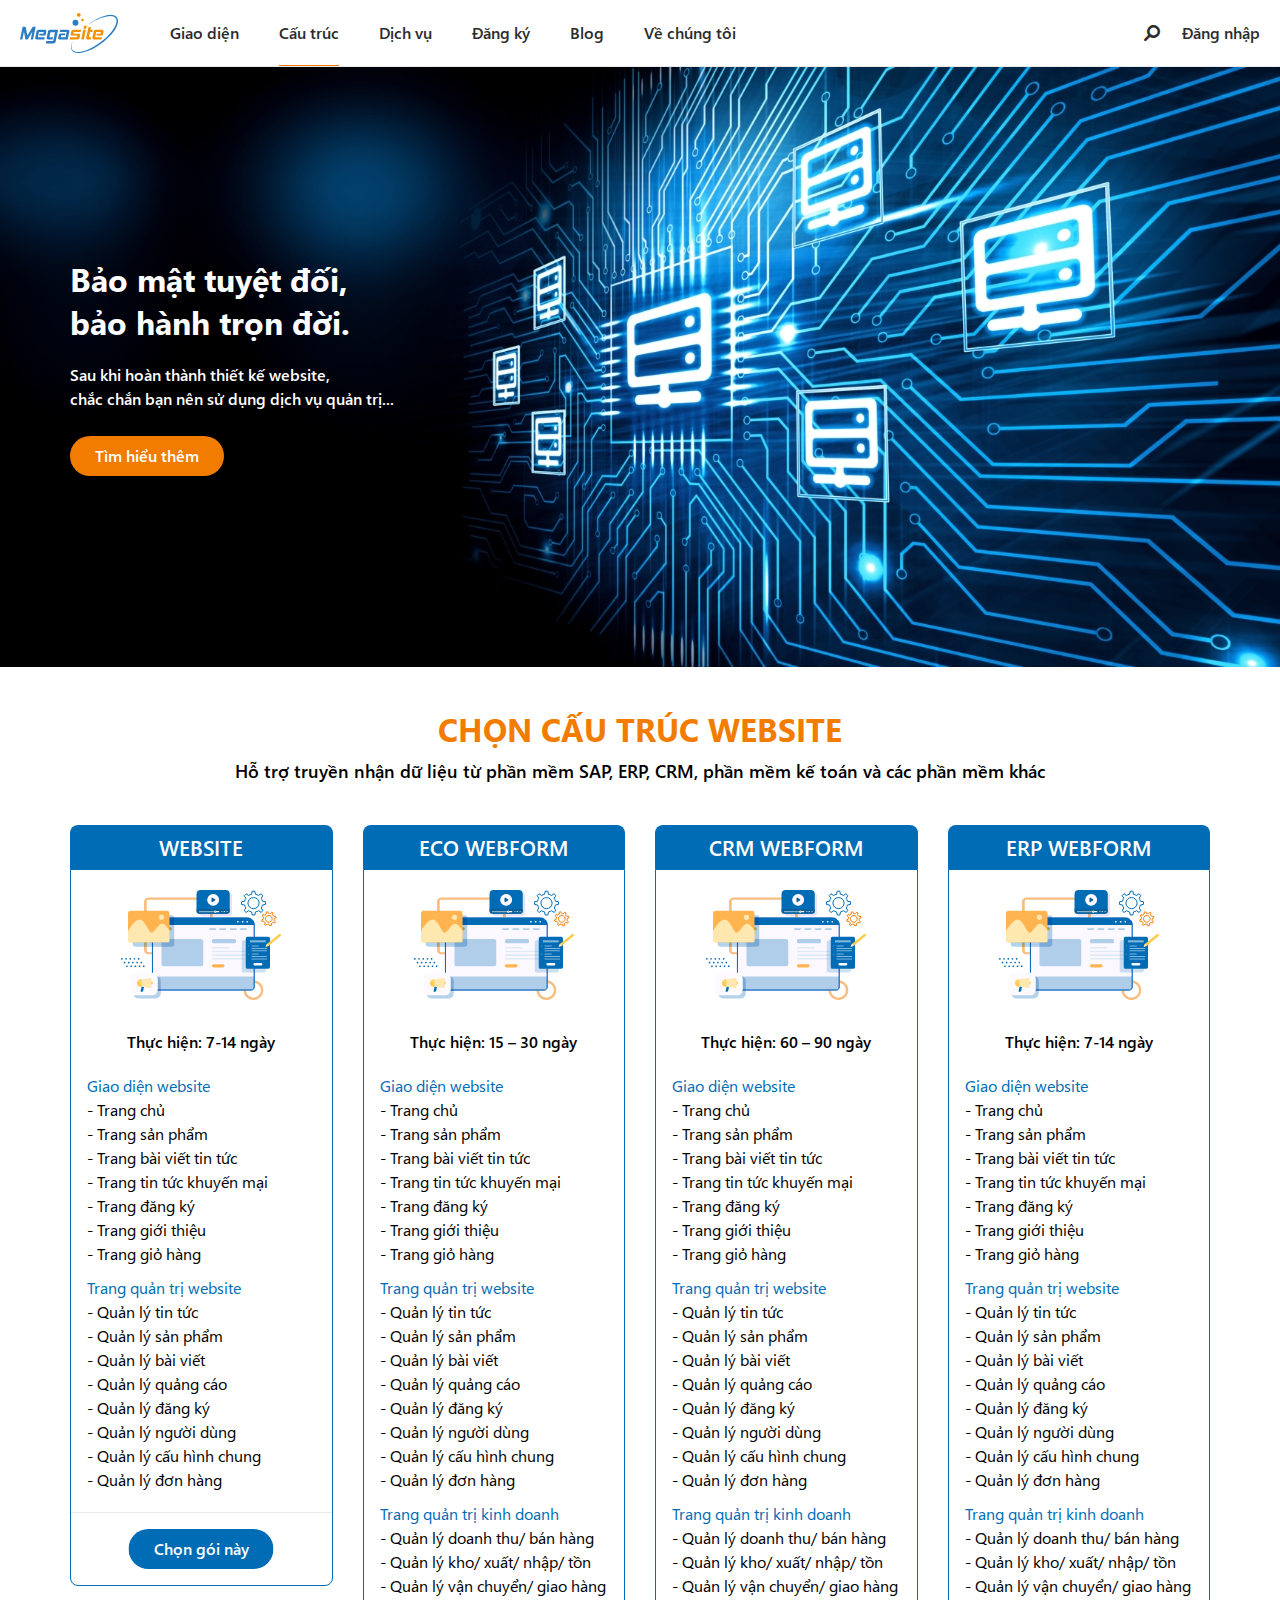
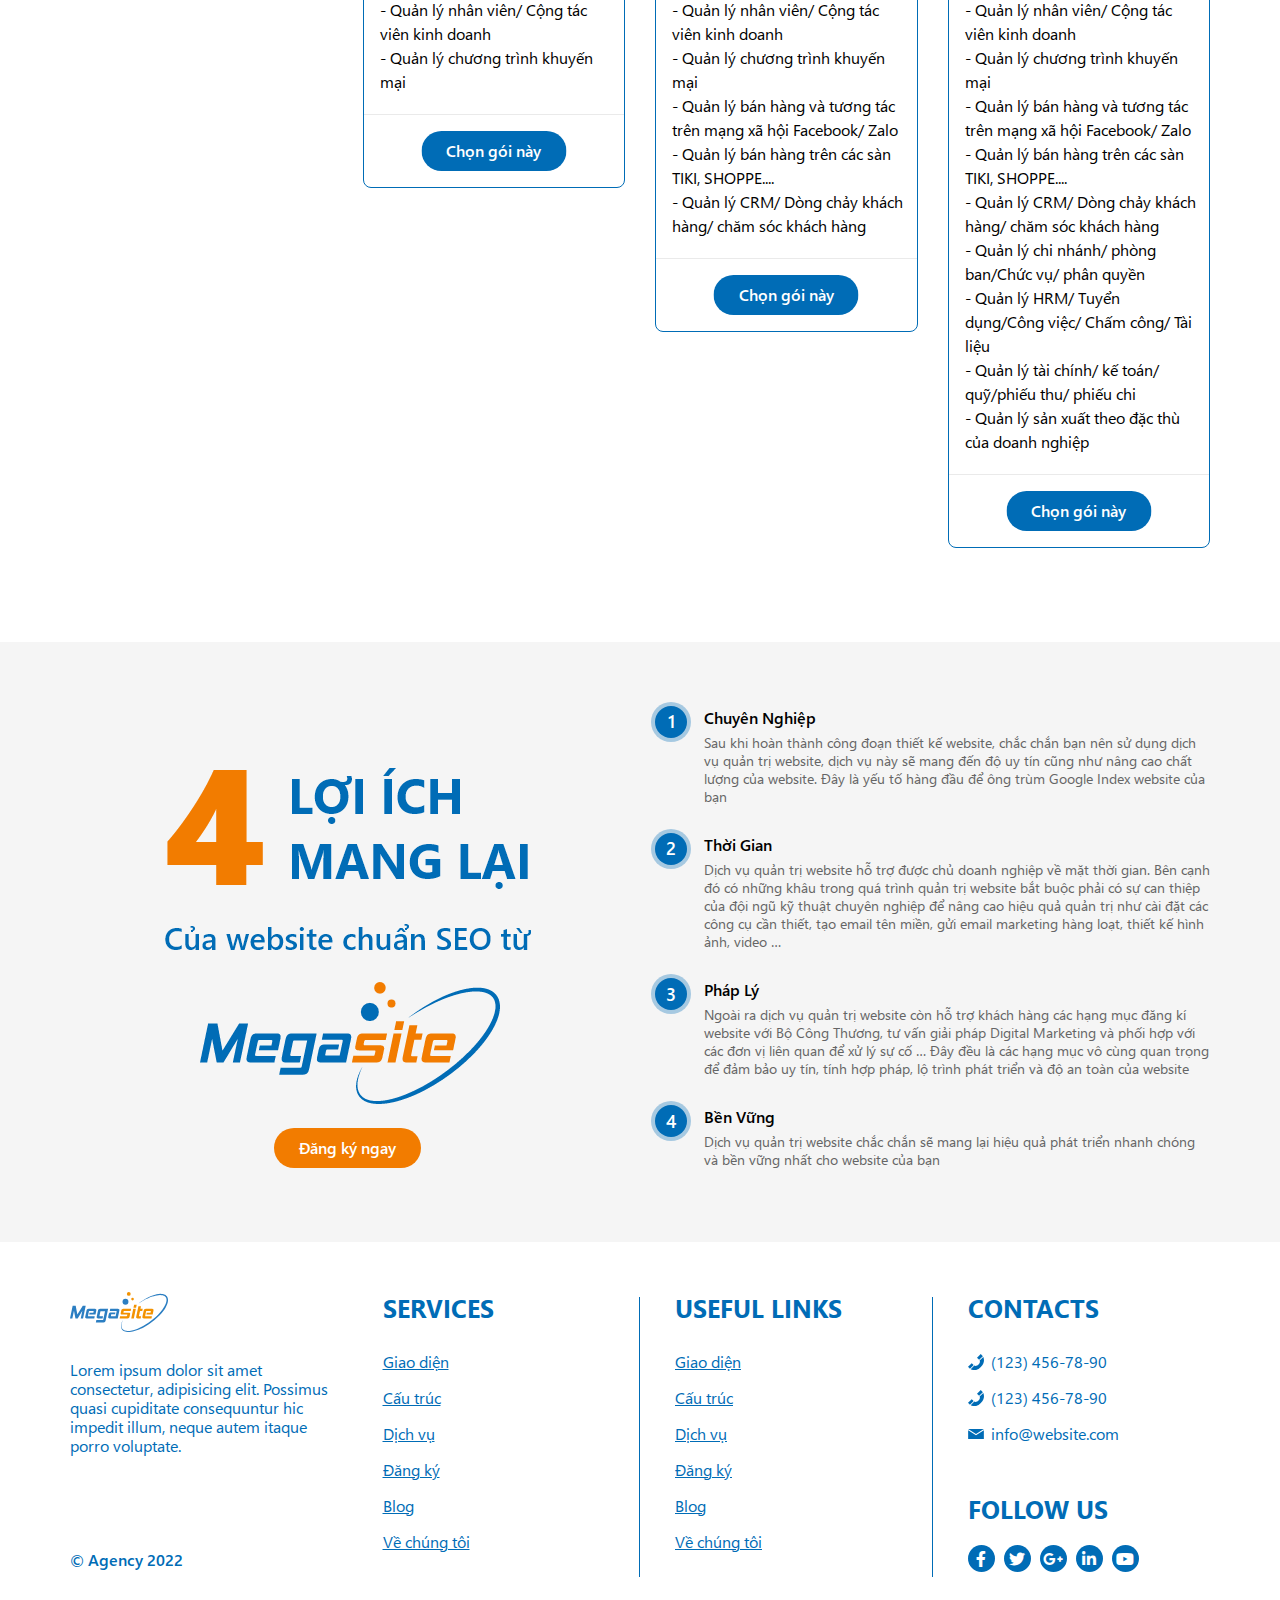
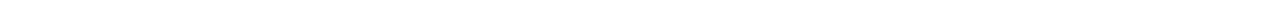
==== commit a76e876b: "update banner" ====
--- a/cau-truc.html
+++ b/cau-truc.html
@@ -26,12 +26,12 @@
                 </a>
                 <nav class="header__menu">
                     <ul class="d-flex list-unstyled mb-0">
-                        <li class="active">
-                            <a href="#">Giao diện</a>
+                        <li>
+                            <a href="index.html">Giao diện</a>
                         </li>
-                        <li><a href="#">Cấu trúc</a></li>
-                        <li><a href="#">Dịch vụ</a></li>
-                        <li><a href="#">Đăng ký</a></li>
+                        <li class="active"><a href="cau-truc.html">Cấu trúc</a></li>
+                        <li><a href="dich-vu.html">Dịch vụ</a></li>
+                        <li><a href="dang-ky.html">Đăng ký</a></li>
                         <li><a href="#">Blog</a></li>
                         <li><a href="#">Về chúng tôi</a></li>
                     </ul>
@@ -59,14 +59,17 @@
     </header>
 
     <section class="page-banner bg-no-repeat bg-cover" style="background-image:url(./assets/image/banner-2.jpg)">
-        <div class="page-banner-inner d-flex flex-wrap align-items-center justify-content-between">
-            <div class="page-banner__content d-flex flex-column">
-                <h1 class="section-title fw-bold" style="color:#fff;">Bảo mật tuyệt đối,
-                    bảo hành trọn đời.</h1>
-                <p class="page-banner__desc fw-semibold" style="color:#fff;">Sau khi hoàn thành thiết kế website,
-                    chắc chắn bạn nên sử dụng dịch vụ quản trị... </p>
-                <div class="page-banner__action fw-semibold">
-                    <a href="#" class="button button--primary button--rounded">Tìm hiểu thêm</a>
+        <div class="container">
+            <div class="page-banner-inner d-flex flex-wrap align-items-center justify-content-between">
+                <div class="page-banner__content d-flex flex-column">
+                    <h1 class="section-title fw-bold" style="color:#fff;">Bảo mật tuyệt đối, <br>
+                        bảo hành trọn đời.</h1>
+                    <p class="page-banner__desc fw-semibold" style="color:#fff;">Sau khi hoàn thành thiết kế website,
+                        <br>
+                        chắc chắn bạn nên sử dụng dịch vụ quản trị... </p>
+                    <div class="page-banner__action fw-semibold">
+                        <a href="#" class="button button--primary button--rounded">Tìm hiểu thêm</a>
+                    </div>
                 </div>
             </div>
         </div>
--- a/assets/css/style.css
+++ b/assets/css/style.css
@@ -231,6 +231,9 @@
   @media screen and (max-width: 767px) {
     .section-title {
       font-size: 2.3rem; } }
+  @media screen and (max-width: 424px) {
+    .section-title {
+      font-size: 2rem; } }
 
 .section-desc {
   font-size: 1.8rem; }
@@ -295,11 +298,11 @@
     object-fit: cover; }
   .page-banner-inner {
     width: 100%;
-    padding: 100px 65px 100px 120px;
+    padding: 100px 0 100px 0;
     min-height: 700px; }
     @media screen and (max-width: 1199px) {
       .page-banner-inner {
-        padding: 150px 20px; } }
+        padding: 150px 0; } }
     @media screen and (max-width: 1439px) {
       .page-banner-inner {
         min-height: 600px; } }
@@ -309,14 +312,17 @@
     @media screen and (max-width: 1023px) {
       .page-banner-inner {
         min-height: 400px;
-        padding: 60px 20px; } }
+        padding: 60px 0; } }
     @media screen and (max-width: 767px) {
       .page-banner-inner {
-        padding: 40px 20px;
+        padding: 40px 0;
         min-height: unset; } }
   .page-banner__content {
-    width: 33.5%;
+    width: 44.5%;
     height: 100%; }
+    @media screen and (max-width: 1199px) {
+      .page-banner__content {
+        width: 50%; } }
     @media screen and (max-width: 767px) {
       .page-banner__content {
         margin-bottom: 30px; } }
@@ -390,7 +396,8 @@
   cursor: pointer;
   -webkit-transition: 0.3s;
   -o-transition: 0.3s;
-  transition: 0.3s; }
+  transition: 0.3s;
+  z-index: 5555; }
   .back-to-top:hover {
     background-color: #c66500; }
   .back-to-top.active {
@@ -499,7 +506,8 @@
     margin-bottom: 4px; }
   .step-item__content span {
     color: var(--grey2);
-    line-height: 1.29; }
+    line-height: 1.29;
+    display: inline-block; }
 
 /* Header
 --------------------------------------------- */
@@ -717,11 +725,15 @@
   overflow: hidden;
   text-overflow: ellipsis;
   line-height: var(--lh) px;
-  max-height: calc(var(--lh) * var(--line)); }
+  max-height: calc(var(--lh) * var(--line));
+  color: #000; }
+  .theme-item__name:hover {
+    color: var(--primary-color); }
   .theme-item__name a {
-    color: #000; }
-  .theme-item__name:hover a {
-    color: var(--primary-color); }
+    color: currentColor; }
+@media screen and (max-width: 767px) {
+  .theme-item .button {
+    font-size: 1.4rem; } }
 
 /** STRUCTURE **/
 .option {
@@ -818,7 +830,7 @@
       .price td img {
         width: 20px; } }
   .price td:not(:first-child) {
-    width: 13%;
+    width: 13.2%;
     font-size: 2.4rem; }
     @media screen and (max-width: 1023px) {
       .price td:not(:first-child) {
@@ -861,6 +873,7 @@
       color: #2c2c2c;
       line-height: 1.4;
       outline: none;
+      background-color: #fff;
       -webkit-appearance: none;
       -moz-appearance: none; }
       .register__form form textarea::placeholder,
@@ -915,7 +928,8 @@
         margin-bottom: 0; } }
   .footer__copyright {
     font-size: 1.6rem;
-    margin-top: auto; }
+    margin-top: auto;
+    font-weight: 600; }
     @media screen and (max-width: 767px) {
       .footer__copyright {
         margin-bottom: 15px; } }
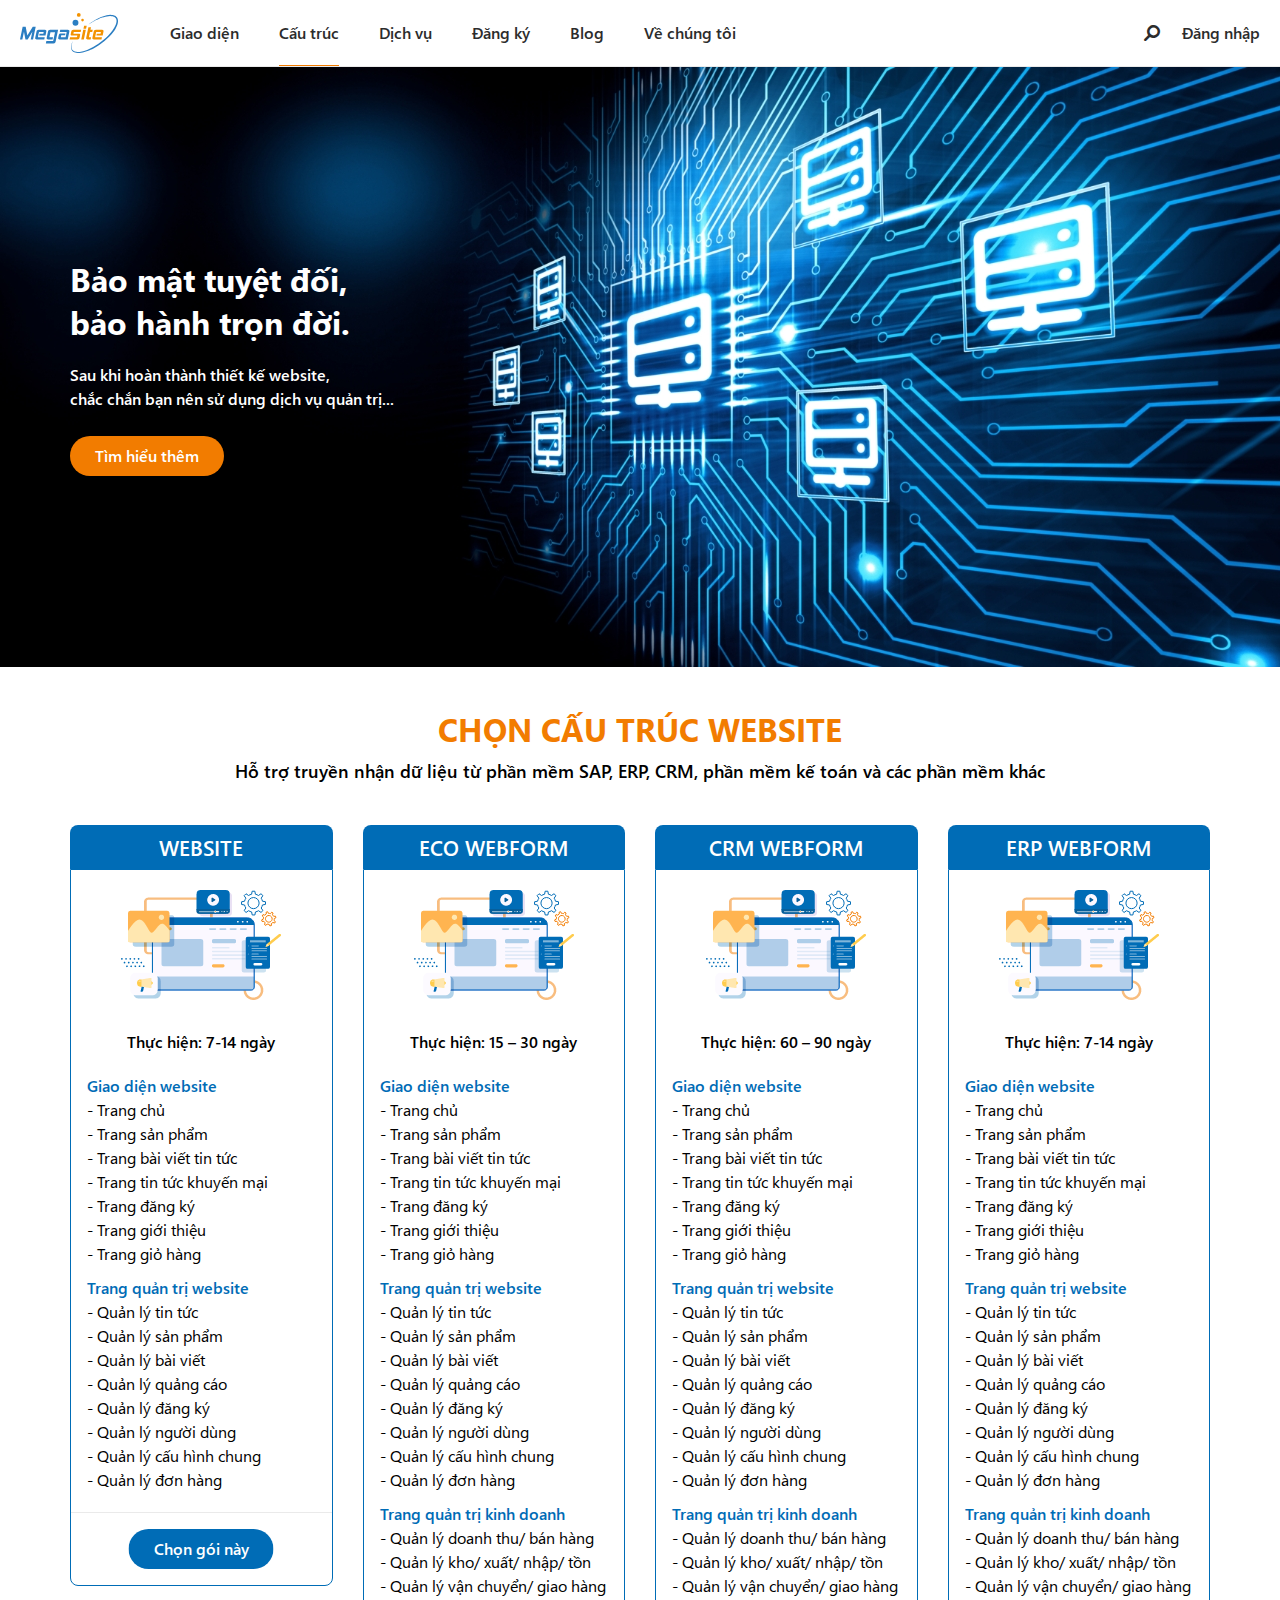
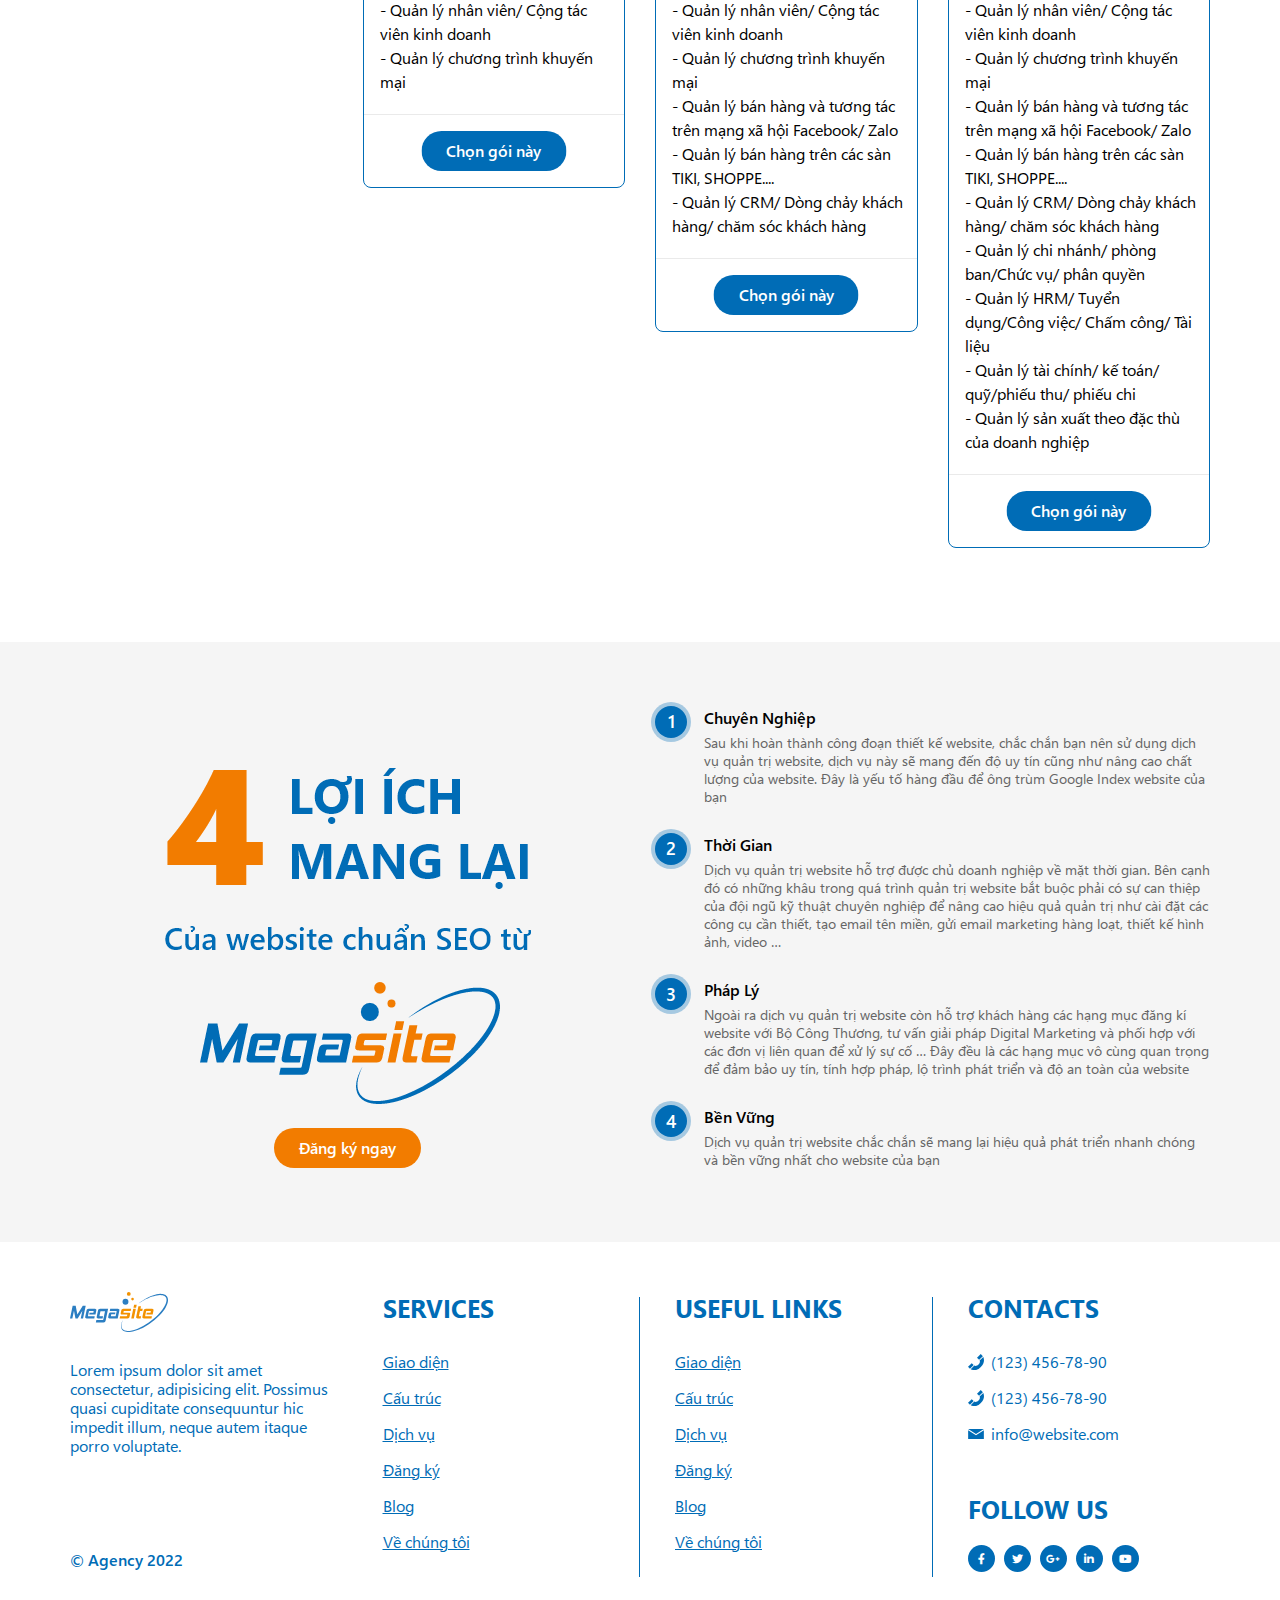
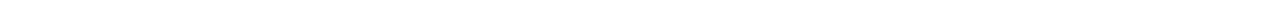
==== commit 020ace0f: "update header" ====
--- a/cau-truc.html
+++ b/cau-truc.html
@@ -34,6 +34,7 @@
                         <li><a href="dang-ky.html">Đăng ký</a></li>
                         <li><a href="#">Blog</a></li>
                         <li><a href="#">Về chúng tôi</a></li>
+                        <li class="hidden-md hidden-lg"><a href="#">Đăng nhập</a></li>
                     </ul>
                 </nav>
                 <div class="header__action d-flex align-items-center">
@@ -43,7 +44,7 @@
                         </div>
                         <div class="header__search-form position-absolute">
                             <form action="" class="d-flex align-items-center">
-                                <input type="text" placeholder="Tìm kiếm">
+                                <input type="text" id="header-search" placeholder="Tìm kiếm" autofocus>
                                 <button type="submit"><i class="fa-solid fa-magnifying-glass"></i></button>
                             </form>
                         </div>
@@ -66,7 +67,8 @@
                         bảo hành trọn đời.</h1>
                     <p class="page-banner__desc fw-semibold" style="color:#fff;">Sau khi hoàn thành thiết kế website,
                         <br>
-                        chắc chắn bạn nên sử dụng dịch vụ quản trị... </p>
+                        chắc chắn bạn nên sử dụng dịch vụ quản trị...
+                    </p>
                     <div class="page-banner__action fw-semibold">
                         <a href="#" class="button button--primary button--rounded">Tìm hiểu thêm</a>
                     </div>
--- a/assets/css/style.css
+++ b/assets/css/style.css
@@ -157,6 +157,10 @@
   -webkit-box-sizing: border-box;
   -moz-box-sizing: border-box; }
 
+::selection {
+  color: #fff;
+  background-color: var(--primary-color); }
+
 *,
 *:before,
 *:after {
@@ -320,9 +324,6 @@
   .page-banner__content {
     width: 44.5%;
     height: 100%; }
-    @media screen and (max-width: 1199px) {
-      .page-banner__content {
-        width: 50%; } }
     @media screen and (max-width: 767px) {
       .page-banner__content {
         margin-bottom: 30px; } }
@@ -675,7 +676,7 @@
     margin-left: auto; }
     @media screen and (max-width: 1023px) {
       .theme-carousel-control {
-        margin: 0 auto;
+        margin: 20px auto 0 auto;
         background-color: #e5e5e5;
         padding: 5px 10px; } }
     .theme-carousel-control .theme-carousel-number {
@@ -763,13 +764,19 @@
     margin-bottom: 30px; }
   .option-item-inner {
     padding-bottom: 16px; }
-    @media screen and (max-width: 767px) {
+    @media screen and (max-width: 1199px) {
       .option-item-inner {
         display: none; } }
   .option-item__content {
     padding: 20px 9px 20px 16px;
     border-bottom: 1px solid #eaeaea;
     margin-bottom: 16px; }
+    .option-item__content h2,
+    .option-item__content h3,
+    .option-item__content h4,
+    .option-item__content h5,
+    .option-item__content h6 {
+      font-weight: 600; }
     .option-item__content ul {
       list-style: none;
       padding-left: 0; }
@@ -832,6 +839,9 @@
   .price td:not(:first-child) {
     width: 13.2%;
     font-size: 2.4rem; }
+    @media screen and (max-width: 1199px) {
+      .price td:not(:first-child) {
+        width: 17%; } }
     @media screen and (max-width: 1023px) {
       .price td:not(:first-child) {
         font-size: 1.8rem; } }
@@ -855,13 +865,25 @@
   .register__form {
     background-color: #fff;
     padding: 30px;
-    border-radius: 8px; }
+    border-radius: 8px;
+    border: 1px solid var(--secondary-color); }
+    @media screen and (min-width: 1200px) {
+      .register__form {
+        width: 93.5%; } }
     @media screen and (max-width: 1023px) {
       .register__form-wrapper {
         margin: 0 auto;
         float: unset; } }
-    .register__form .section-title {
+    .register__form-title {
+      font-size: 2.6rem;
       margin-bottom: 30px; }
+      @media screen and (max-width: 1023px) {
+        .register__form-title {
+          font-size: 2.3rem; } }
+      @media screen and (max-width: 767px) {
+        .register__form-title {
+          font-size: 2rem;
+          margin-bottom: 20px; } }
     .register__form form textarea,
     .register__form form select,
     .register__form form input {
@@ -1027,6 +1049,7 @@
       color: #fff;
       width: 27px;
       height: 27px;
+      font-size: 1.1rem;
       background-color: var(--secondary-color); }
       .footer__social a:hover {
         background-color: var(--primary-color); }
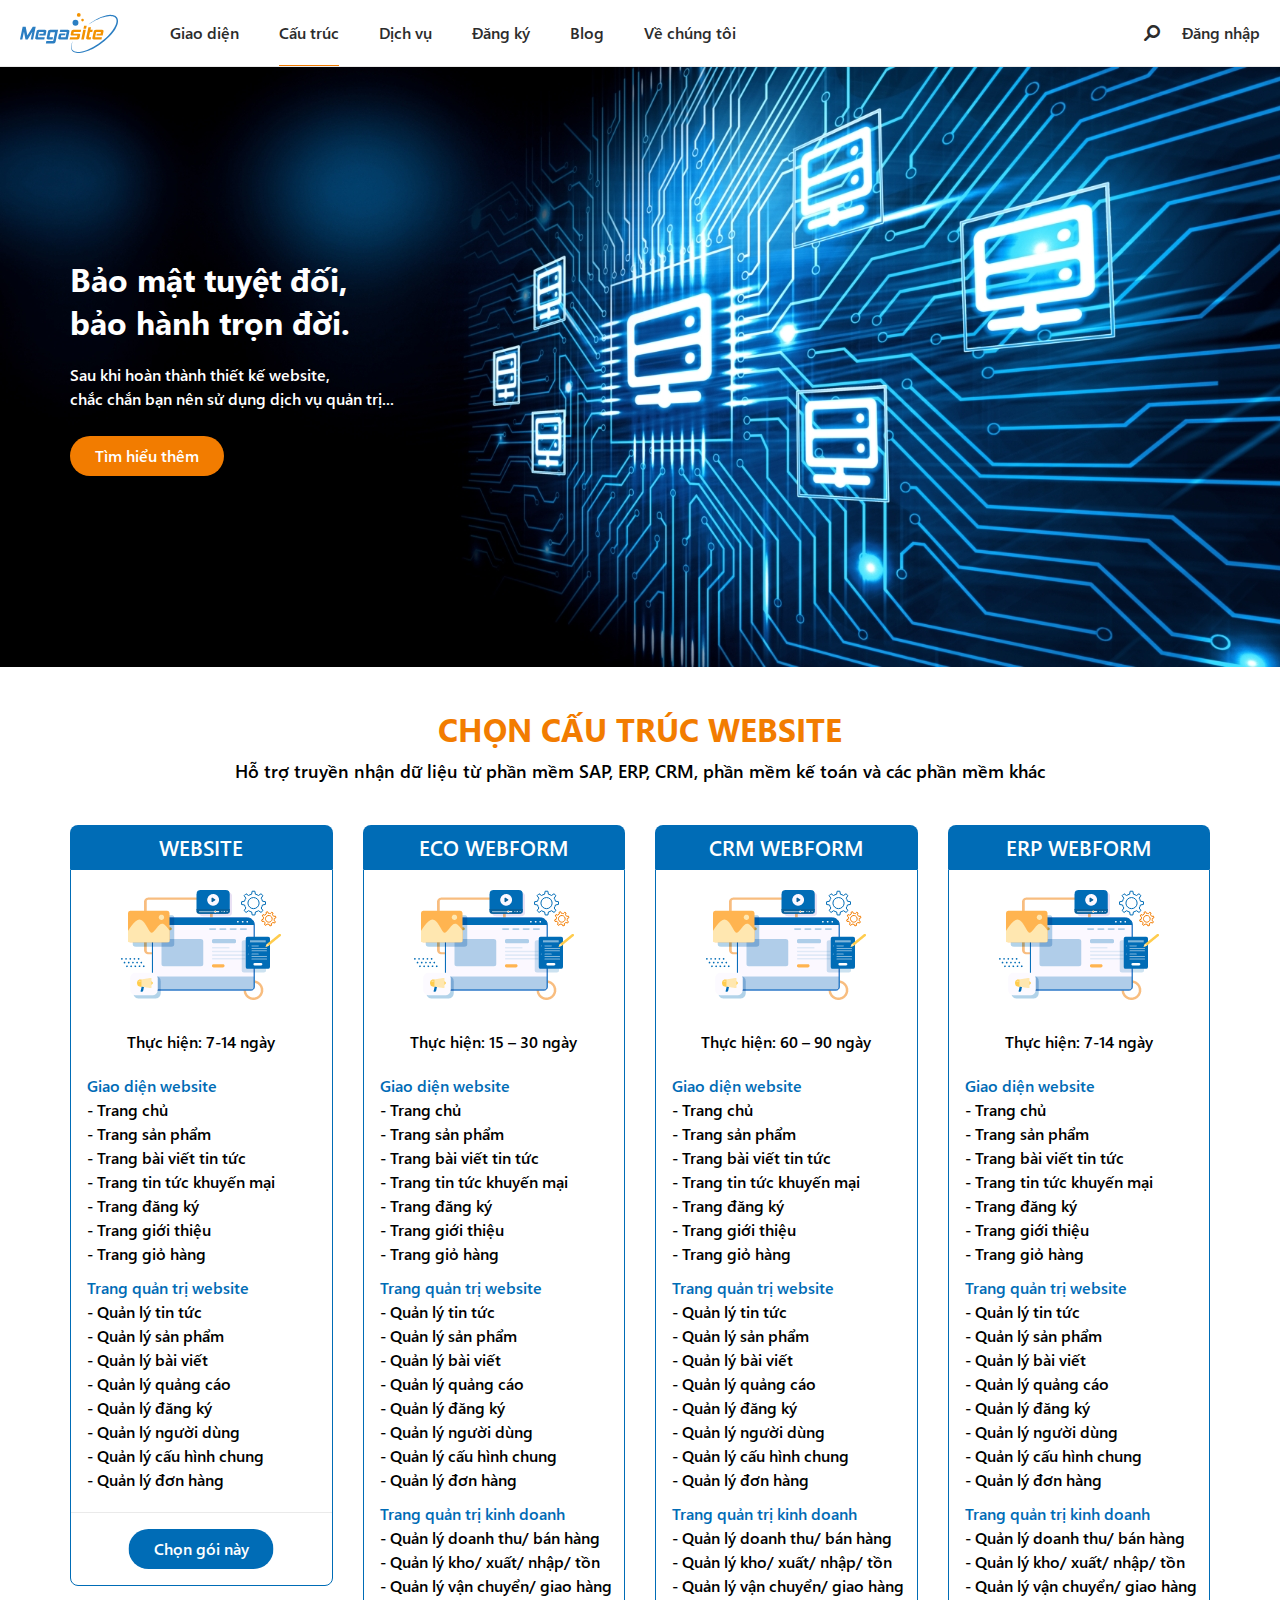
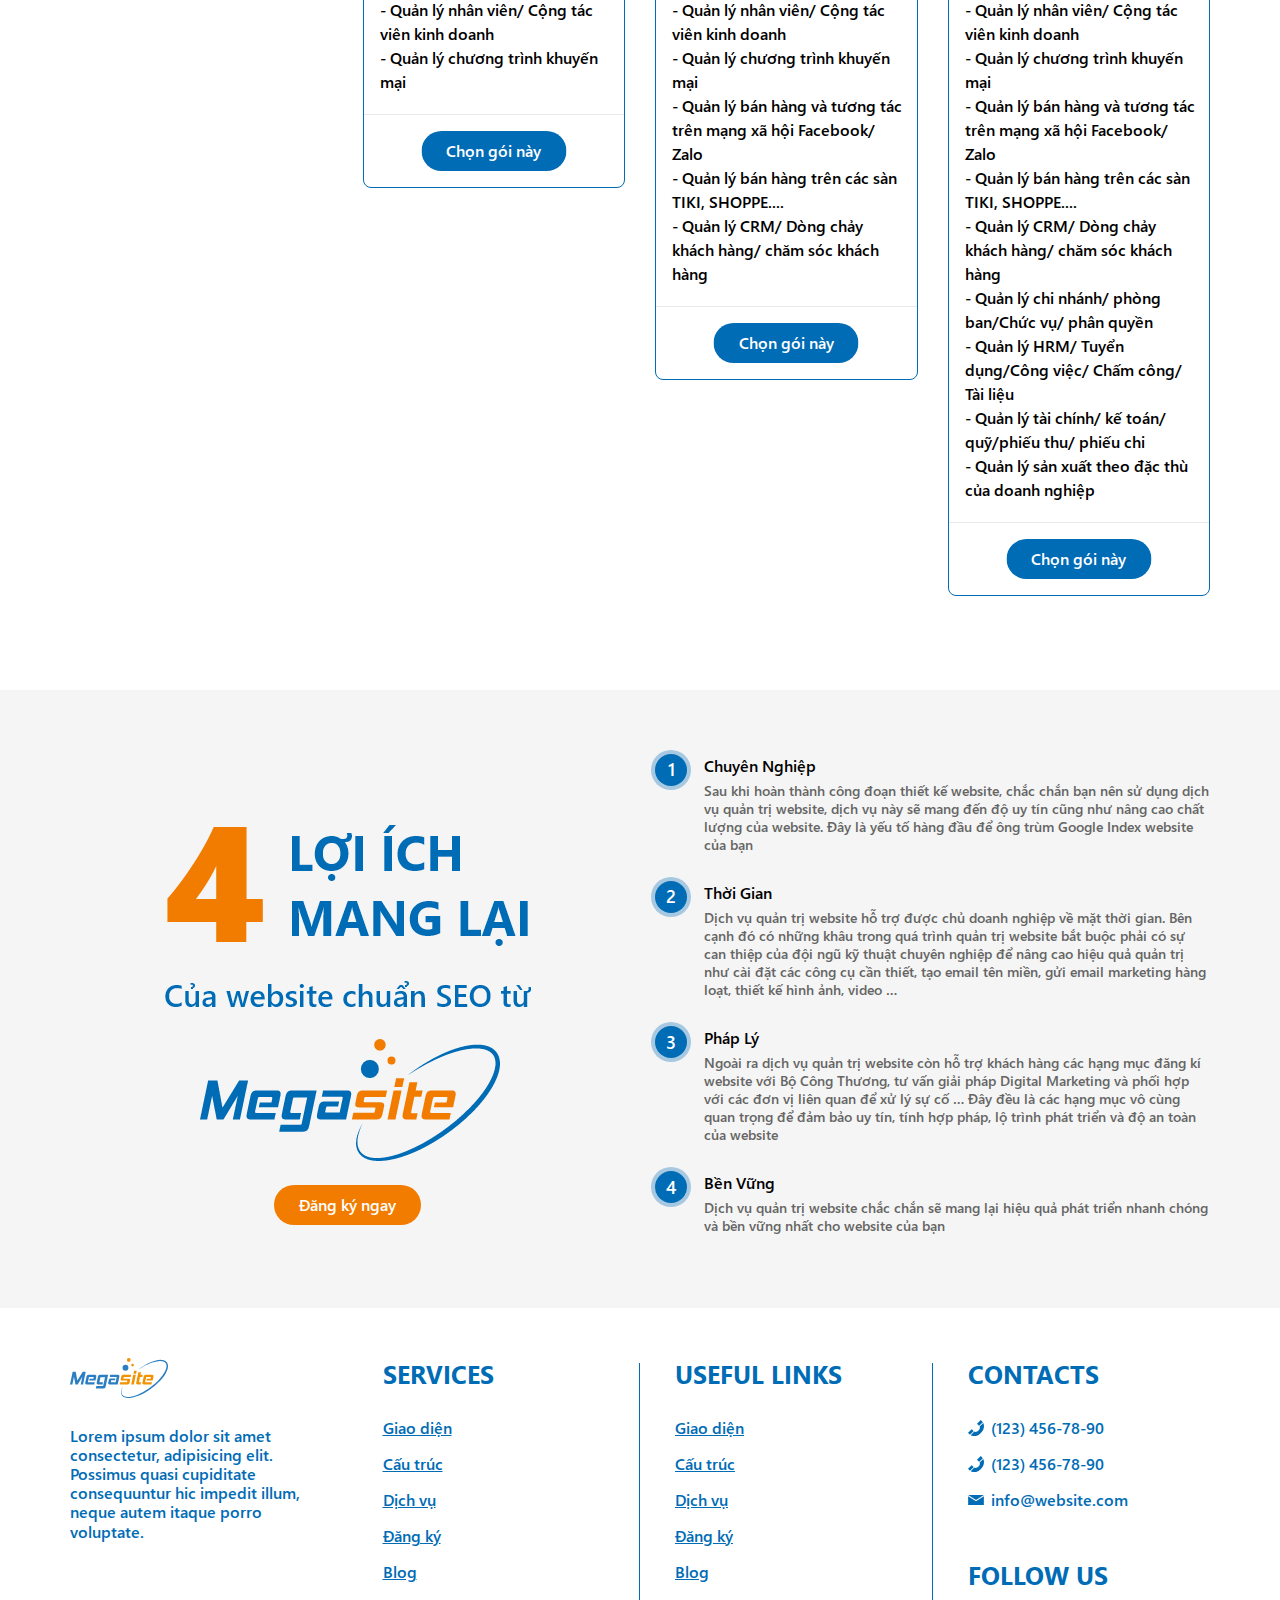
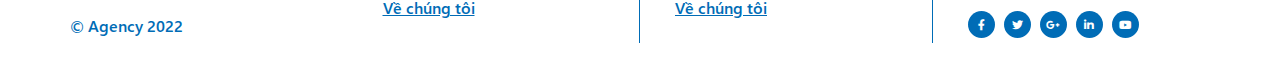
==== commit c1eeb1eb: "update font" ====
--- a/cau-truc.html
+++ b/cau-truc.html
@@ -60,7 +60,7 @@
     </header>
 
     <section class="page-banner bg-no-repeat bg-cover" style="background-image:url(./assets/image/banner-2.jpg)">
-        <div class="container">
+        <div class="page-banner-container container">
             <div class="page-banner-inner d-flex flex-wrap align-items-center justify-content-between">
                 <div class="page-banner__content d-flex flex-column">
                     <h1 class="section-title fw-bold" style="color:#fff;">Bảo mật tuyệt đối, <br>
@@ -485,7 +485,7 @@
     <script src="./assets/js/jquery.min.js"></script>
     <script src="./assets/bootstrap/bootstrap.min.js"></script>
     <script src="./assets/carousel/owl.carousel.min.js"></script>
-    <script src="./assets/js/main.js"></script>
+    <script src="./javascript/main.js"></script>
 </body>
 
 </html>--- a/assets/css/style.css
+++ b/assets/css/style.css
@@ -23,7 +23,7 @@
   font-display: swap; }
 @font-face {
   font-family: "Segoe UI";
-  src: url("../fonts/SegoeUI.woff2") format("woff2"), url("../fonts/SegoeUI.woff") format("woff");
+  src: url("../fonts/SEGOEUI.TTF") format("ttf");
   font-weight: 400;
   font-style: normal;
   font-display: swap; }
@@ -672,16 +672,16 @@
         .theme-filter__form .form-group {
           width: 100%;
           margin-bottom: 15px; } }
-  .theme-carousel-control {
+  .theme-list-control {
     margin-left: auto; }
     @media screen and (max-width: 1023px) {
-      .theme-carousel-control {
+      .theme-list-control {
         margin: 20px auto 0 auto;
         background-color: #e5e5e5;
         padding: 5px 10px; } }
-    .theme-carousel-control .theme-carousel-number {
+    .theme-list-control__number {
       margin-right: 12px; }
-  .theme-carousel-btn {
+  .theme-list-btn {
     width: 36px;
     height: 36px;
     background-color: #fff;
@@ -690,12 +690,12 @@
     -webkit-transition: 0.3s;
     -o-transition: 0.3s;
     transition: 0.3s; }
-    .theme-carousel-btn:active {
+    .theme-list-btn:active {
       transform: scale(0.9); }
-    .theme-carousel-btn:not(:last-child) {
+    .theme-list-btn:not(:last-child) {
       margin-right: 4px; }
     @media (hover) {
-      .theme-carousel-btn:hover {
+      .theme-list-btn:hover {
         background-color: #eaeaea; } }
 
 .theme-list {
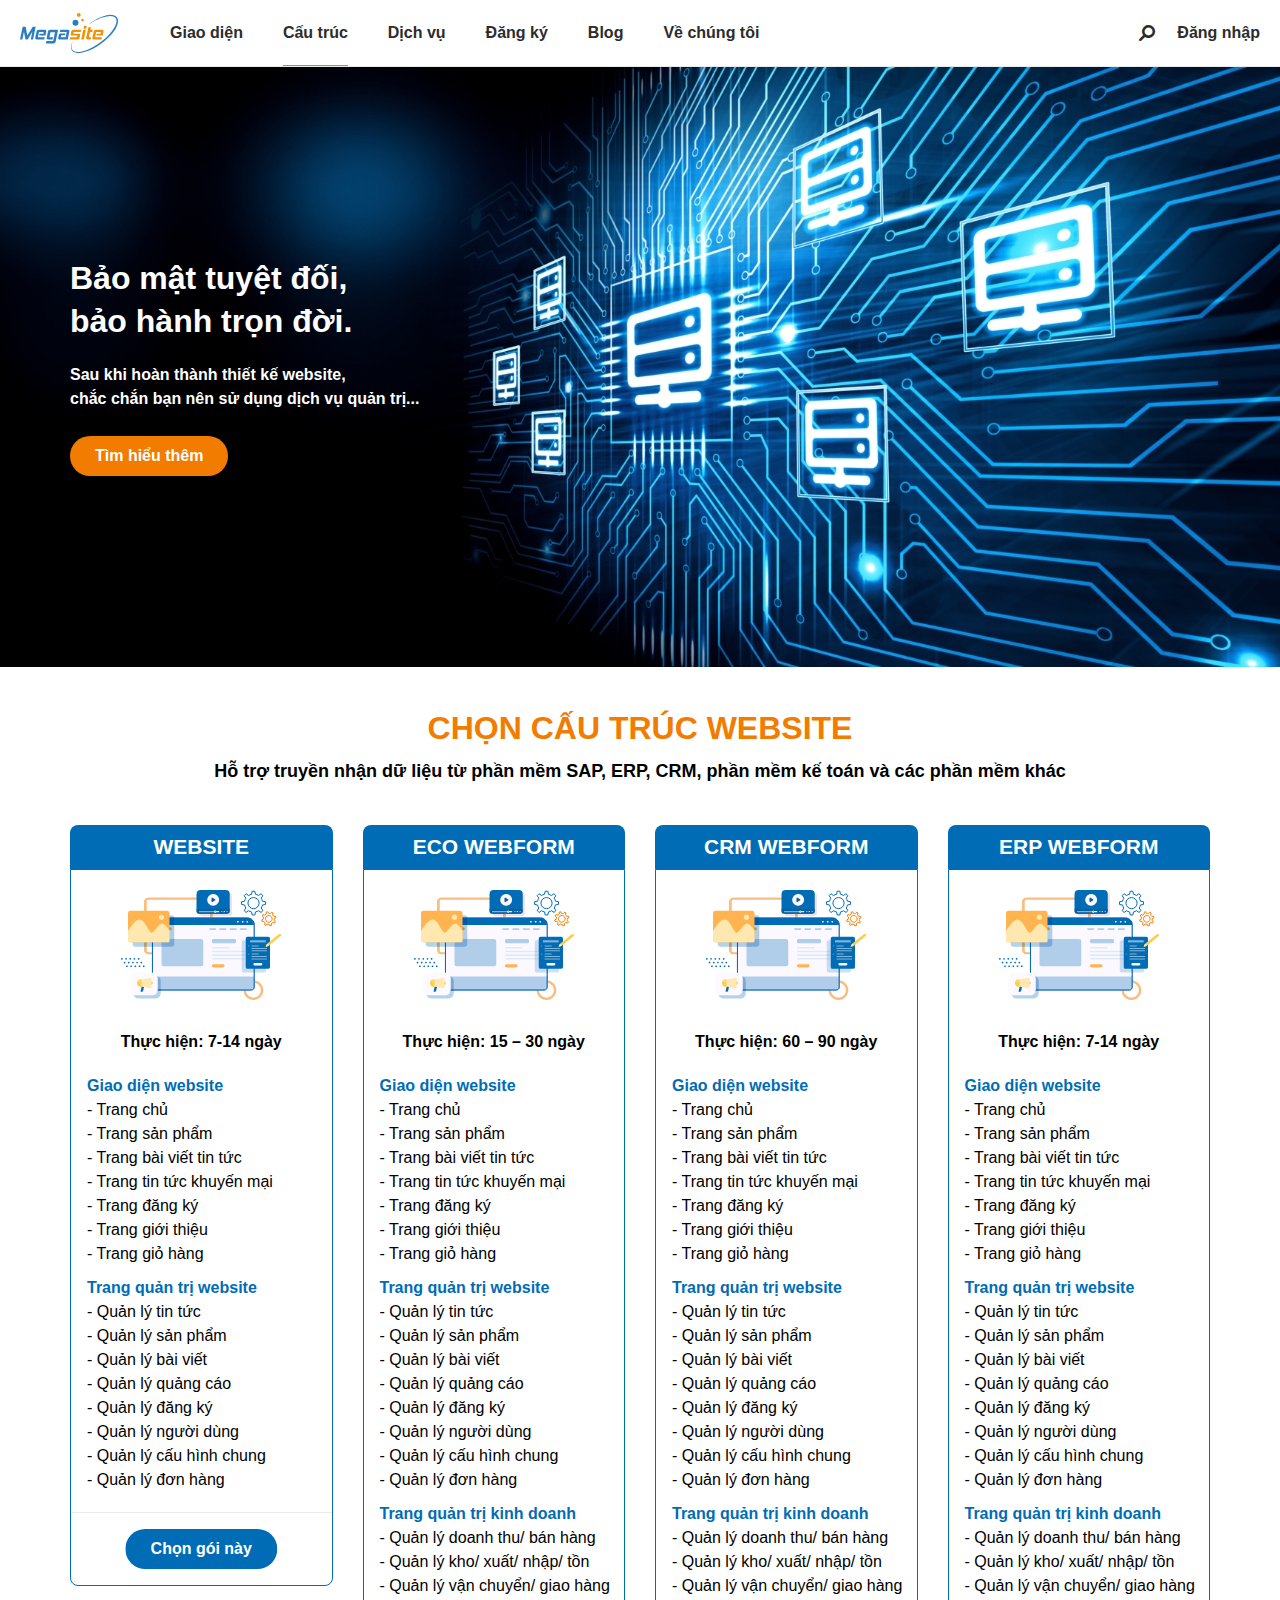
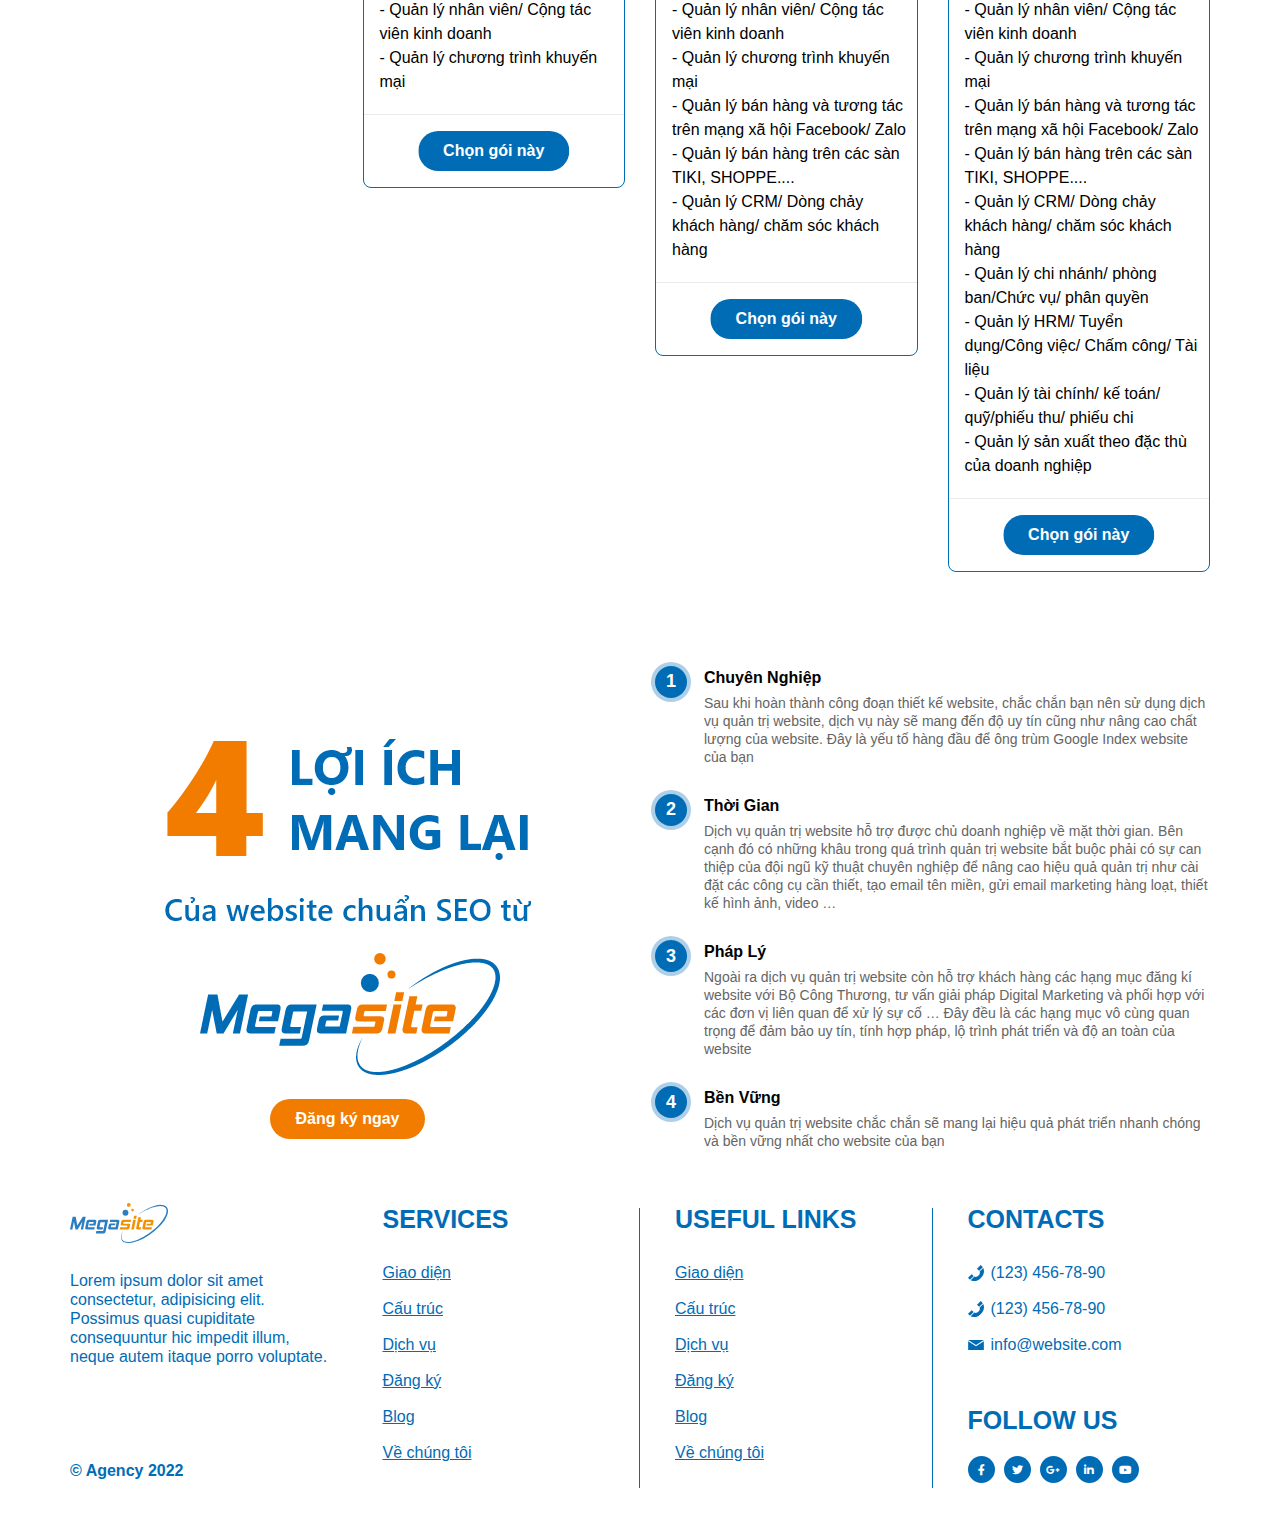
==== commit 76615a72: "update file" ====
--- a/cau-truc.html
+++ b/cau-truc.html
@@ -8,7 +8,9 @@
     <title>Cấu trúc</title>
 
     <link rel="stylesheet" href="./assets/bootstrap/bootstrap.min.css">
-    <link rel="stylesheet" href="./assets/css/style.css">
+    <link rel="stylesheet" href="./css/reset.css">
+    <link rel="stylesheet" href="./css/style.css">
+    <link rel="stylesheet" href="./css/responsive.css">
     <link rel="stylesheet" href="./assets/icon/fontawesome/css/all.min.css">
     <link rel="stylesheet" href="./assets/carousel/owl.carousel.min.css">
     <link rel="stylesheet" href="./assets/carousel/owl.theme.default.min.css">
@@ -16,7 +18,7 @@
 
 <body>
     <header class="header">
-        <div class="container-fluid">
+        <div class="header-container container-fluid">
             <div class="header-inner d-flex flex-wrap align-items-center">
                 <div class="header__bars hidden-md hidden-lg">
                     <i class="fa-solid fa-bars"></i>
@@ -77,214 +79,220 @@
         </div>
     </section>
 
-
     <section class="option">
-        <div class="container">
-            <h2 class="section-title text-uppercase fw-bold text-center text-primary">Chọn cấu trúc website</h2>
-            <p class="section-desc fw-semibold text-center">Hỗ trợ truyền nhận dữ liệu từ phần mềm SAP, ERP, CRM, phần
-                mềm kế toán
-                và các phần
-                mềm khác</p>
-            <div class="option-list">
-                <div class="row gutter-y-30">
-                    <div class="col-xs-12 col-sm-6 col-lg-3">
-                        <div class="option-item">
-                            <h4 class="option-item__head text-uppercase fw-semibold text-center">Website</h4>
-                            <div class="option-item__body">
-                                <div class="option-item__image d-flex align-items-center justify-content-center">
-                                    <img src="./assets/image/option.png" alt="">
-                                </div>
-                                <p class="text-center option-item__time fw-semibold">Thực hiện: 7-14 ngày</p>
-                                <div class="option-item__button hidden-lg text-center fw-semibold text-secondary">
-                                    Chi tiết gói dịch vụ
-                                    <i class="fa-solid fa-angle-down"></i>
-                                </div>
-                                <div class="option-item-inner">
-                                    <div class="option-item__content">
-                                        <h5 style="color:#006CB6">Giao diện website</h5>
-                                        <ul>
-                                            <li>- Trang chủ</li>
-                                            <li>- Trang sản phẩm</li>
-                                            <li>- Trang bài viết tin tức</li>
-                                            <li>- Trang tin tức khuyến mại</li>
-                                            <li>- Trang đăng ký</li>
-                                            <li>- Trang giới thiệu</li>
-                                            <li>- Trang giỏ hàng</li>
-                                        </ul>
-                                        <h5 style="color:#006CB6">Trang quản trị website</h5>
-                                        <ul>
-                                            <li>- Quản lý tin tức</li>
-                                            <li>- Quản lý sản phẩm</li>
-                                            <li>- Quản lý bài viết</li>
-                                            <li>- Quản lý quảng cáo</li>
-                                            <li>- Quản lý đăng ký</li>
-                                            <li>- Quản lý người dùng</li>
-                                            <li>- Quản lý cấu hình chung</li>
-                                            <li>- Quản lý đơn hàng</li>
-                                        </ul>
-                                    </div>
-                                    <a href="#" class="button button--rounded button--secondary button--center">Chọn gói
-                                        này</a>
-                                </div>
-                            </div>
-                        </div>
-                    </div>
-                    <div class="col-xs-12 col-sm-6 col-lg-3">
-                        <div class="option-item">
-                            <h4 class="option-item__head text-uppercase fw-semibold text-center">ECO WEBFORM</h4>
-                            <div class="option-item__body">
-                                <div class="option-item__image d-flex align-items-center justify-content-center">
-                                    <img src="./assets/image/option.png" alt="">
-                                </div>
-                                <p class="text-center option-item__time fw-semibold">Thực hiện: 15 – 30 ngày</p>
-                                <div class="option-item__button hidden-lg text-center fw-semibold text-secondary">
-                                    Chi tiết gói dịch vụ
-                                    <i class="fa-solid fa-angle-down"></i>
-                                </div>
-                                <div class="option-item-inner">
-                                    <div class="option-item__content">
-                                        <h5 style="color:#006CB6">Giao diện website</h5>
-                                        <ul>
-                                            <li>- Trang chủ</li>
-                                            <li>- Trang sản phẩm</li>
-                                            <li>- Trang bài viết tin tức</li>
-                                            <li>- Trang tin tức khuyến mại</li>
-                                            <li>- Trang đăng ký</li>
-                                            <li>- Trang giới thiệu</li>
-                                            <li>- Trang giỏ hàng</li>
-                                        </ul>
-                                        <h5 style="color:#006CB6">Trang quản trị website</h5>
-                                        <ul>
-                                            <li>- Quản lý tin tức</li>
-                                            <li>- Quản lý sản phẩm</li>
-                                            <li>- Quản lý bài viết</li>
-                                            <li>- Quản lý quảng cáo</li>
-                                            <li>- Quản lý đăng ký</li>
-                                            <li>- Quản lý người dùng</li>
-                                            <li>- Quản lý cấu hình chung</li>
-                                            <li>- Quản lý đơn hàng</li>
-                                        </ul>
-                                        <h5 style="color:#006CB6">Trang quản trị kinh doanh</h5>
-                                        <ul>
-                                            <li>- Quản lý doanh thu/ bán hàng</li>
-                                            <li>- Quản lý kho/ xuất/ nhập/ tồn</li>
-                                            <li>- Quản lý vận chuyển/ giao hàng</li>
-                                            <li>- Quản lý nhân viên/ Cộng tác viên kinh doanh</li>
-                                            <li>- Quản lý chương trình khuyến mại</li>
-                                        </ul>
-                                    </div>
-                                    <a href="#" class="button button--rounded button--secondary button--center">Chọn gói
-                                        này</a>
-                                </div>
-                            </div>
-                        </div>
-                    </div>
-                    <div class="col-xs-12 col-sm-6 col-lg-3">
-                        <div class="option-item">
-                            <h4 class="option-item__head text-uppercase fw-semibold text-center">CRM WEBFORM</h4>
-                            <div class="option-item__body">
-                                <div class="option-item__image d-flex align-items-center justify-content-center">
-                                    <img src="./assets/image/option.png" alt="">
-                                </div>
-                                <p class="text-center option-item__time fw-semibold">Thực hiện: 60 – 90 ngày</p>
-                                <div class="option-item__button hidden-lg text-center fw-semibold text-secondary">
-                                    Chi tiết gói dịch vụ
-                                    <i class="fa-solid fa-angle-down"></i>
-                                </div>
-                                <div class="option-item-inner">
-                                    <div class="option-item__content">
-                                        <h5 style="color:#006CB6">Giao diện website</h5>
-                                        <ul>
-                                            <li>- Trang chủ</li>
-                                            <li>- Trang sản phẩm</li>
-                                            <li>- Trang bài viết tin tức</li>
-                                            <li>- Trang tin tức khuyến mại</li>
-                                            <li>- Trang đăng ký</li>
-                                            <li>- Trang giới thiệu</li>
-                                            <li>- Trang giỏ hàng</li>
-                                        </ul>
-                                        <h5 style="color:#006CB6">Trang quản trị website</h5>
-                                        <ul>
-                                            <li>- Quản lý tin tức</li>
-                                            <li>- Quản lý sản phẩm</li>
-                                            <li>- Quản lý bài viết</li>
-                                            <li>- Quản lý quảng cáo</li>
-                                            <li>- Quản lý đăng ký</li>
-                                            <li>- Quản lý người dùng</li>
-                                            <li>- Quản lý cấu hình chung</li>
-                                            <li>- Quản lý đơn hàng</li>
-                                        </ul>
-                                        <h5 style="color:#006CB6">Trang quản trị kinh doanh</h5>
-                                        <ul>
-                                            <li>- Quản lý doanh thu/ bán hàng</li>
-                                            <li>- Quản lý kho/ xuất/ nhập/ tồn</li>
-                                            <li>- Quản lý vận chuyển/ giao hàng</li>
-                                            <li>- Quản lý nhân viên/ Cộng tác viên kinh doanh</li>
-                                            <li>- Quản lý chương trình khuyến mại</li>
-                                            <li>- Quản lý bán hàng và tương tác trên mạng xã hội Facebook/ Zalo</li>
-                                            <li>- Quản lý bán hàng trên các sàn TIKI, SHOPPE....</li>
-                                            <li>- Quản lý CRM/ Dòng chảy khách hàng/ chăm sóc khách hàng</li>
-                                        </ul>
-                                    </div>
-                                    <a href="#" class="button button--rounded button--secondary button--center">Chọn gói
-                                        này</a>
-                                </div>
-                            </div>
-                        </div>
-                    </div>
-                    <div class="col-xs-12 col-sm-6 col-lg-3">
-                        <div class="option-item">
-                            <h4 class="option-item__head text-uppercase fw-semibold text-center">ERP WEBFORM</h4>
-                            <div class="option-item__body">
-                                <div class="option-item__image d-flex align-items-center justify-content-center">
-                                    <img src="./assets/image/option.png" alt="">
-                                </div>
-                                <p class="text-center option-item__time fw-semibold">Thực hiện: 7-14 ngày</p>
-                                <div class="option-item__button hidden-lg text-center fw-semibold text-secondary">
-                                    Chi tiết gói dịch vụ
-                                    <i class="fa-solid fa-angle-down"></i>
-                                </div>
-                                <div class="option-item-inner">
-                                    <div class="option-item__content">
-                                        <h5 style="color:#006CB6">Giao diện website</h5>
-                                        <ul>
-                                            <li>- Trang chủ</li>
-                                            <li>- Trang sản phẩm</li>
-                                            <li>- Trang bài viết tin tức</li>
-                                            <li>- Trang tin tức khuyến mại</li>
-                                            <li>- Trang đăng ký</li>
-                                            <li>- Trang giới thiệu</li>
-                                            <li>- Trang giỏ hàng</li>
-                                        </ul>
-                                        <h5 style="color:#006CB6">Trang quản trị website</h5>
-                                        <ul>
-                                            <li>- Quản lý tin tức</li>
-                                            <li>- Quản lý sản phẩm</li>
-                                            <li>- Quản lý bài viết</li>
-                                            <li>- Quản lý quảng cáo</li>
-                                            <li>- Quản lý đăng ký</li>
-                                            <li>- Quản lý người dùng</li>
-                                            <li>- Quản lý cấu hình chung</li>
-                                            <li>- Quản lý đơn hàng</li>
-                                        </ul>
-                                        <h5 style="color:#006CB6">Trang quản trị kinh doanh</h5>
-                                        <ul>
-                                            <li>- Quản lý doanh thu/ bán hàng</li>
-                                            <li>- Quản lý kho/ xuất/ nhập/ tồn</li>
-                                            <li>- Quản lý vận chuyển/ giao hàng</li>
-                                            <li>- Quản lý nhân viên/ Cộng tác viên kinh doanh</li>
-                                            <li>- Quản lý chương trình khuyến mại</li>
-                                            <li>- Quản lý bán hàng và tương tác trên mạng xã hội Facebook/ Zalo</li>
-                                            <li>- Quản lý bán hàng trên các sàn TIKI, SHOPPE....</li>
-                                            <li>- Quản lý CRM/ Dòng chảy khách hàng/ chăm sóc khách hàng</li>
-                                            <li>- Quản lý chi nhánh/ phòng ban/Chức vụ/ phân quyền</li>
-                                            <li>- Quản lý HRM/ Tuyển dụng/Công việc/ Chấm công/ Tài liệu </li>
-                                            <li>- Quản lý tài chính/ kế toán/ quỹ/phiếu thu/ phiếu chi </li>
-                                            <li>- Quản lý sản xuất theo đặc thù của doanh nghiệp</li>
-                                        </ul>
-                                    </div>
-                                    <a href="#" class="button button--rounded button--secondary button--center">Chọn gói
-                                        này</a>
+        <div class="option-container container">
+            <div class="option-container-inner">
+                <h2 class="section-title text-uppercase fw-bold text-center text-primary">Chọn cấu trúc website</h2>
+                <p class="section-desc fw-semibold text-center">Hỗ trợ truyền nhận dữ liệu từ phần mềm SAP, ERP, CRM,
+                    phần
+                    mềm kế toán
+                    và các phần
+                    mềm khác</p>
+                <div class="option-list">
+                    <div class="row gutter-y-30">
+                        <div class="col-xs-12 col-sm-6 col-lg-3">
+                            <div class="option-item">
+                                <h4 class="option-item__head text-uppercase fw-semibold text-center">Website</h4>
+                                <div class="option-item__body">
+                                    <div class="option-item__image d-flex align-items-center justify-content-center">
+                                        <img src="./assets/image/option.png" alt="">
+                                    </div>
+                                    <p class="text-center option-item__time fw-semibold">Thực hiện: 7-14 ngày</p>
+                                    <div class="option-item__button hidden-lg text-center fw-semibold text-secondary">
+                                        Chi tiết gói dịch vụ
+                                        <i class="fa-solid fa-angle-down"></i>
+                                    </div>
+                                    <div class="option-item-inner">
+                                        <div class="option-item__content">
+                                            <h5 style="color:#006CB6">Giao diện website</h5>
+                                            <ul>
+                                                <li>- Trang chủ</li>
+                                                <li>- Trang sản phẩm</li>
+                                                <li>- Trang bài viết tin tức</li>
+                                                <li>- Trang tin tức khuyến mại</li>
+                                                <li>- Trang đăng ký</li>
+                                                <li>- Trang giới thiệu</li>
+                                                <li>- Trang giỏ hàng</li>
+                                            </ul>
+                                            <h5 style="color:#006CB6">Trang quản trị website</h5>
+                                            <ul>
+                                                <li>- Quản lý tin tức</li>
+                                                <li>- Quản lý sản phẩm</li>
+                                                <li>- Quản lý bài viết</li>
+                                                <li>- Quản lý quảng cáo</li>
+                                                <li>- Quản lý đăng ký</li>
+                                                <li>- Quản lý người dùng</li>
+                                                <li>- Quản lý cấu hình chung</li>
+                                                <li>- Quản lý đơn hàng</li>
+                                            </ul>
+                                        </div>
+                                        <a href="#" class="button button--rounded button--secondary button--center">Chọn
+                                            gói
+                                            này</a>
+                                    </div>
+                                </div>
+                            </div>
+                        </div>
+                        <div class="col-xs-12 col-sm-6 col-lg-3">
+                            <div class="option-item">
+                                <h4 class="option-item__head text-uppercase fw-semibold text-center">ECO WEBFORM</h4>
+                                <div class="option-item__body">
+                                    <div class="option-item__image d-flex align-items-center justify-content-center">
+                                        <img src="./assets/image/option.png" alt="">
+                                    </div>
+                                    <p class="text-center option-item__time fw-semibold">Thực hiện: 15 – 30 ngày</p>
+                                    <div class="option-item__button hidden-lg text-center fw-semibold text-secondary">
+                                        Chi tiết gói dịch vụ
+                                        <i class="fa-solid fa-angle-down"></i>
+                                    </div>
+                                    <div class="option-item-inner">
+                                        <div class="option-item__content">
+                                            <h5 style="color:#006CB6">Giao diện website</h5>
+                                            <ul>
+                                                <li>- Trang chủ</li>
+                                                <li>- Trang sản phẩm</li>
+                                                <li>- Trang bài viết tin tức</li>
+                                                <li>- Trang tin tức khuyến mại</li>
+                                                <li>- Trang đăng ký</li>
+                                                <li>- Trang giới thiệu</li>
+                                                <li>- Trang giỏ hàng</li>
+                                            </ul>
+                                            <h5 style="color:#006CB6">Trang quản trị website</h5>
+                                            <ul>
+                                                <li>- Quản lý tin tức</li>
+                                                <li>- Quản lý sản phẩm</li>
+                                                <li>- Quản lý bài viết</li>
+                                                <li>- Quản lý quảng cáo</li>
+                                                <li>- Quản lý đăng ký</li>
+                                                <li>- Quản lý người dùng</li>
+                                                <li>- Quản lý cấu hình chung</li>
+                                                <li>- Quản lý đơn hàng</li>
+                                            </ul>
+                                            <h5 style="color:#006CB6">Trang quản trị kinh doanh</h5>
+                                            <ul>
+                                                <li>- Quản lý doanh thu/ bán hàng</li>
+                                                <li>- Quản lý kho/ xuất/ nhập/ tồn</li>
+                                                <li>- Quản lý vận chuyển/ giao hàng</li>
+                                                <li>- Quản lý nhân viên/ Cộng tác viên kinh doanh</li>
+                                                <li>- Quản lý chương trình khuyến mại</li>
+                                            </ul>
+                                        </div>
+                                        <a href="#" class="button button--rounded button--secondary button--center">Chọn
+                                            gói
+                                            này</a>
+                                    </div>
+                                </div>
+                            </div>
+                        </div>
+                        <div class="col-xs-12 col-sm-6 col-lg-3">
+                            <div class="option-item">
+                                <h4 class="option-item__head text-uppercase fw-semibold text-center">CRM WEBFORM</h4>
+                                <div class="option-item__body">
+                                    <div class="option-item__image d-flex align-items-center justify-content-center">
+                                        <img src="./assets/image/option.png" alt="">
+                                    </div>
+                                    <p class="text-center option-item__time fw-semibold">Thực hiện: 60 – 90 ngày</p>
+                                    <div class="option-item__button hidden-lg text-center fw-semibold text-secondary">
+                                        Chi tiết gói dịch vụ
+                                        <i class="fa-solid fa-angle-down"></i>
+                                    </div>
+                                    <div class="option-item-inner">
+                                        <div class="option-item__content">
+                                            <h5 style="color:#006CB6">Giao diện website</h5>
+                                            <ul>
+                                                <li>- Trang chủ</li>
+                                                <li>- Trang sản phẩm</li>
+                                                <li>- Trang bài viết tin tức</li>
+                                                <li>- Trang tin tức khuyến mại</li>
+                                                <li>- Trang đăng ký</li>
+                                                <li>- Trang giới thiệu</li>
+                                                <li>- Trang giỏ hàng</li>
+                                            </ul>
+                                            <h5 style="color:#006CB6">Trang quản trị website</h5>
+                                            <ul>
+                                                <li>- Quản lý tin tức</li>
+                                                <li>- Quản lý sản phẩm</li>
+                                                <li>- Quản lý bài viết</li>
+                                                <li>- Quản lý quảng cáo</li>
+                                                <li>- Quản lý đăng ký</li>
+                                                <li>- Quản lý người dùng</li>
+                                                <li>- Quản lý cấu hình chung</li>
+                                                <li>- Quản lý đơn hàng</li>
+                                            </ul>
+                                            <h5 style="color:#006CB6">Trang quản trị kinh doanh</h5>
+                                            <ul>
+                                                <li>- Quản lý doanh thu/ bán hàng</li>
+                                                <li>- Quản lý kho/ xuất/ nhập/ tồn</li>
+                                                <li>- Quản lý vận chuyển/ giao hàng</li>
+                                                <li>- Quản lý nhân viên/ Cộng tác viên kinh doanh</li>
+                                                <li>- Quản lý chương trình khuyến mại</li>
+                                                <li>- Quản lý bán hàng và tương tác trên mạng xã hội Facebook/ Zalo</li>
+                                                <li>- Quản lý bán hàng trên các sàn TIKI, SHOPPE....</li>
+                                                <li>- Quản lý CRM/ Dòng chảy khách hàng/ chăm sóc khách hàng</li>
+                                            </ul>
+                                        </div>
+                                        <a href="#" class="button button--rounded button--secondary button--center">Chọn
+                                            gói
+                                            này</a>
+                                    </div>
+                                </div>
+                            </div>
+                        </div>
+                        <div class="col-xs-12 col-sm-6 col-lg-3">
+                            <div class="option-item">
+                                <h4 class="option-item__head text-uppercase fw-semibold text-center">ERP WEBFORM</h4>
+                                <div class="option-item__body">
+                                    <div class="option-item__image d-flex align-items-center justify-content-center">
+                                        <img src="./assets/image/option.png" alt="">
+                                    </div>
+                                    <p class="text-center option-item__time fw-semibold">Thực hiện: 7-14 ngày</p>
+                                    <div class="option-item__button hidden-lg text-center fw-semibold text-secondary">
+                                        Chi tiết gói dịch vụ
+                                        <i class="fa-solid fa-angle-down"></i>
+                                    </div>
+                                    <div class="option-item-inner">
+                                        <div class="option-item__content">
+                                            <h5 style="color:#006CB6">Giao diện website</h5>
+                                            <ul>
+                                                <li>- Trang chủ</li>
+                                                <li>- Trang sản phẩm</li>
+                                                <li>- Trang bài viết tin tức</li>
+                                                <li>- Trang tin tức khuyến mại</li>
+                                                <li>- Trang đăng ký</li>
+                                                <li>- Trang giới thiệu</li>
+                                                <li>- Trang giỏ hàng</li>
+                                            </ul>
+                                            <h5 style="color:#006CB6">Trang quản trị website</h5>
+                                            <ul>
+                                                <li>- Quản lý tin tức</li>
+                                                <li>- Quản lý sản phẩm</li>
+                                                <li>- Quản lý bài viết</li>
+                                                <li>- Quản lý quảng cáo</li>
+                                                <li>- Quản lý đăng ký</li>
+                                                <li>- Quản lý người dùng</li>
+                                                <li>- Quản lý cấu hình chung</li>
+                                                <li>- Quản lý đơn hàng</li>
+                                            </ul>
+                                            <h5 style="color:#006CB6">Trang quản trị kinh doanh</h5>
+                                            <ul>
+                                                <li>- Quản lý doanh thu/ bán hàng</li>
+                                                <li>- Quản lý kho/ xuất/ nhập/ tồn</li>
+                                                <li>- Quản lý vận chuyển/ giao hàng</li>
+                                                <li>- Quản lý nhân viên/ Cộng tác viên kinh doanh</li>
+                                                <li>- Quản lý chương trình khuyến mại</li>
+                                                <li>- Quản lý bán hàng và tương tác trên mạng xã hội Facebook/ Zalo</li>
+                                                <li>- Quản lý bán hàng trên các sàn TIKI, SHOPPE....</li>
+                                                <li>- Quản lý CRM/ Dòng chảy khách hàng/ chăm sóc khách hàng</li>
+                                                <li>- Quản lý chi nhánh/ phòng ban/Chức vụ/ phân quyền</li>
+                                                <li>- Quản lý HRM/ Tuyển dụng/Công việc/ Chấm công/ Tài liệu </li>
+                                                <li>- Quản lý tài chính/ kế toán/ quỹ/phiếu thu/ phiếu chi </li>
+                                                <li>- Quản lý sản xuất theo đặc thù của doanh nghiệp</li>
+                                            </ul>
+                                        </div>
+                                        <a href="#" class="button button--rounded button--secondary button--center">Chọn
+                                            gói
+                                            này</a>
+                                    </div>
                                 </div>
                             </div>
                         </div>
@@ -294,77 +302,84 @@
         </div>
     </section>
 
-
-
-    <section class="home-step">
-        <div class="container">
-            <div class="row d-flex flex-wrap align-items-center gutter-y-30">
-                <div class="col-xs-12 col-sm-6">
-                    <div class="d-flex register-group flex-column align-items-center">
-                        <img src="assets/image/step-2.png" alt="">
-                        <a href="#" class="button button--primary button--rounded">Đăng ký ngay</a>
-                    </div>
-                </div>
-                <div class="col-xs-12 col-sm-6">
-                    <div class="step-list">
-                        <div class="step-item d-flex">
-                            <div
-                                class="step-item__number fw-semibold img-circle d-flex align-items-center justify-content-center">
-                                1
-                            </div>
-                            <div class="step-item__content">
-                                <p class="fw-semibold">Chuyên Nghiệp</p>
-                                <span class="text-small">Sau khi hoàn thành công đoạn thiết kế website, chắc chắn bạn
-                                    nên sử dụng dịch vụ
-                                    quản trị website, dịch vụ này sẽ mang đến độ uy tín cũng như nâng cao chất lượng của
-                                    website. Đây là yếu tố hàng đầu để ông trùm Google Index website của bạn
-                                </span>
-                            </div>
-                        </div>
-                        <div class="step-item d-flex">
-                            <div
-                                class="step-item__number fw-semibold img-circle d-flex align-items-center justify-content-center">
-                                2
-                            </div>
-                            <div class="step-item__content">
-                                <p class="fw-semibold">Thời Gian</p>
-                                <span class="text-small">Dịch vụ quản trị website hỗ trợ được chủ doanh nghiệp về mặt
-                                    thời gian. Bên cạnh đó có
-                                    những khâu trong quá trình quản trị website bắt buộc phải có sự can thiệp của đội
-                                    ngũ
-                                    kỹ thuật chuyên nghiệp để nâng cao hiệu quả quản trị như cài đặt các công cụ cần
-                                    thiết,
-                                    tạo email tên miền, gửi email marketing hàng loạt, thiết kế hình ảnh, video …
-                                </span>
-                            </div>
-                        </div>
-                        <div class="step-item d-flex">
-                            <div
-                                class="step-item__number fw-semibold img-circle d-flex align-items-center justify-content-center">
-                                3
-                            </div>
-                            <div class="step-item__content">
-                                <p class="fw-semibold">Pháp Lý</p>
-                                <span class="text-small">Ngoài ra dịch vụ quản trị website còn hỗ trợ khách hàng các
-                                    hạng mục đăng kí website với
-                                    Bộ Công Thương, tư vấn giải pháp Digital Marketing và phối hợp với các đơn vị liên
-                                    quan
-                                    để xử lý sự cố … Đây đều là các hạng mục vô cùng quan trọng để đảm bảo uy tín, tính
-                                    hợp pháp, lộ trình phát triển và độ an toàn của website
-                                </span>
-                            </div>
-                        </div>
-                        <div class="step-item d-flex">
-                            <div
-                                class="step-item__number fw-semibold img-circle d-flex align-items-center justify-content-center">
-                                4
-                            </div>
-                            <div class="step-item__content">
-                                <p class="fw-semibold">Bền Vững</p>
-                                <span class="text-small">Dịch vụ quản trị website chắc chắn sẽ mang lại hiệu quả phát
-                                    triển nhanh chóng và bền
-                                    vững nhất cho website của bạn
-                                </span>
+    <section class="step">
+        <div class="step-container container">
+            <div class="step-container-inner">
+                <div class="row d-flex flex-wrap align-items-center gutter-y-30">
+                    <div class="col-xs-12 col-sm-6">
+                        <div class="d-flex register-group flex-column align-items-center">
+                            <img src="assets/image/step-2.png" alt="">
+                            <a href="#" class="button button--primary button--rounded">Đăng ký ngay</a>
+                        </div>
+                    </div>
+                    <div class="col-xs-12 col-sm-6">
+                        <div class="step-list">
+                            <div class="step-item d-flex">
+                                <div
+                                    class="step-item__number fw-semibold img-circle d-flex align-items-center justify-content-center">
+                                    1
+                                </div>
+                                <div class="step-item__content">
+                                    <p class="fw-semibold">Chuyên Nghiệp</p>
+                                    <span class="text-small">Sau khi hoàn thành công đoạn thiết kế website, chắc chắn
+                                        bạn
+                                        nên sử dụng dịch vụ
+                                        quản trị website, dịch vụ này sẽ mang đến độ uy tín cũng như nâng cao chất lượng
+                                        của
+                                        website. Đây là yếu tố hàng đầu để ông trùm Google Index website của bạn
+                                    </span>
+                                </div>
+                            </div>
+                            <div class="step-item d-flex">
+                                <div
+                                    class="step-item__number fw-semibold img-circle d-flex align-items-center justify-content-center">
+                                    2
+                                </div>
+                                <div class="step-item__content">
+                                    <p class="fw-semibold">Thời Gian</p>
+                                    <span class="text-small">Dịch vụ quản trị website hỗ trợ được chủ doanh nghiệp về
+                                        mặt
+                                        thời gian. Bên cạnh đó có
+                                        những khâu trong quá trình quản trị website bắt buộc phải có sự can thiệp của
+                                        đội
+                                        ngũ
+                                        kỹ thuật chuyên nghiệp để nâng cao hiệu quả quản trị như cài đặt các công cụ cần
+                                        thiết,
+                                        tạo email tên miền, gửi email marketing hàng loạt, thiết kế hình ảnh, video …
+                                    </span>
+                                </div>
+                            </div>
+                            <div class="step-item d-flex">
+                                <div
+                                    class="step-item__number fw-semibold img-circle d-flex align-items-center justify-content-center">
+                                    3
+                                </div>
+                                <div class="step-item__content">
+                                    <p class="fw-semibold">Pháp Lý</p>
+                                    <span class="text-small">Ngoài ra dịch vụ quản trị website còn hỗ trợ khách hàng các
+                                        hạng mục đăng kí website với
+                                        Bộ Công Thương, tư vấn giải pháp Digital Marketing và phối hợp với các đơn vị
+                                        liên
+                                        quan
+                                        để xử lý sự cố … Đây đều là các hạng mục vô cùng quan trọng để đảm bảo uy tín,
+                                        tính
+                                        hợp pháp, lộ trình phát triển và độ an toàn của website
+                                    </span>
+                                </div>
+                            </div>
+                            <div class="step-item d-flex">
+                                <div
+                                    class="step-item__number fw-semibold img-circle d-flex align-items-center justify-content-center">
+                                    4
+                                </div>
+                                <div class="step-item__content">
+                                    <p class="fw-semibold">Bền Vững</p>
+                                    <span class="text-small">Dịch vụ quản trị website chắc chắn sẽ mang lại hiệu quả
+                                        phát
+                                        triển nhanh chóng và bền
+                                        vững nhất cho website của bạn
+                                    </span>
+                                </div>
                             </div>
                         </div>
                     </div>
@@ -372,7 +387,6 @@
             </div>
         </div>
     </section>
-
 
     <footer class="footer">
         <div class="container">
--- a/css/style.css
+++ b/css/style.css
@@ -0,0 +1,988 @@
+/* Base
+--------------------------------------------- */
+/* Variables
+--------------------------------------------- */
+/** =============== FONT ================= **/
+@font-face {
+    font-family: "Roboto";
+    src: url("../fonts/Roboto-Bold.woff2") format("woff2"), url("../Roboto-Bold.woff") format("woff");
+    font-weight: 700;
+    font-style: normal;
+    font-display: swap;
+}
+
+@font-face {
+    font-family: "Roboto";
+    src: url("../fonts/Roboto-Medium.woff2") format("woff2"), url("../Roboto-Medium.woff") format("woff");
+    font-weight: 500;
+    font-style: normal;
+    font-display: swap;
+}
+
+@font-face {
+    font-family: "Roboto";
+    src: url("../fonts/Roboto-Regular.woff2") format("woff2"), url("../fonts/Roboto-Regular.woff") format("woff");
+    font-weight: 400;
+    font-style: normal;
+    font-display: swap;
+}
+
+@font-face {
+    font-family: "Segoe UI";
+    src: url("../fonts/SegoeUI.woff2") format("woff2"), url("../fonts/SegoeUI.woff") format("woff");
+    font-weight: 400;
+    font-style: normal;
+    font-display: swap;
+}
+
+@font-face {
+    font-family: "Segoe UI";
+    src: url("../fonts/SegoeUIBlack.woff2") format("woff2"), url("../fonts/SegoeUIBlack.woff") format("woff");
+    font-weight: 900;
+    font-style: normal;
+    font-display: swap;
+}
+
+@font-face {
+    font-family: "Segoe UI";
+    src: url("../fonts/SegoeUI-Semibold.woff2") format("woff2"), url("../fonts/SegoeUI-Semibold.woff") format("woff");
+    font-weight: 600;
+    font-style: normal;
+    font-display: swap;
+}
+
+@font-face {
+    font-family: "Segoe UI";
+    src: url("../fonts/SegoeUI-Bold.woff2") format("woff2"), url("../fonts/SegoeUI-Bold.woff") format("woff");
+    font-weight: 700;
+    font-style: normal;
+    font-display: swap;
+}
+
+/** =============== Color ================= **/
+:root {
+    --primary-color: #f27c00;
+    --secondary-color: #006cb6;
+    --grey: #2c2c2c;
+    --grey2: #656565;
+}
+
+/* Reset
+  --------------------------------------------- */
+/* General
+  --------------------------------------------- */
+/** GENERAL **/
+.section-title {
+    font-size: 3.2rem;
+    line-height: 1.34375;
+}
+
+.section-desc {
+    font-size: 1.8rem;
+}
+
+.d-flex {
+    display: flex;
+}
+
+.flex-column {
+    flex-direction: column;
+}
+
+.flex-wrap {
+    flex-wrap: wrap;
+}
+
+.align-items-center {
+    align-items: center;
+}
+
+.justify-content-center {
+    justify-content: center;
+}
+
+.justify-content-end {
+    justify-content: flex-end;
+}
+
+.justify-content-between {
+    justify-content: space-between;
+}
+
+.mb-0 {
+    margin-bottom: 0;
+}
+
+.position-relative {
+    position: relative;
+}
+
+.position-absolute {
+    position: absolute;
+}
+
+.fw-bold {
+    font-weight: 700;
+}
+
+.fw-semibold {
+    font-weight: 600;
+}
+
+.fw-medium {
+    font-weight: 500;
+}
+
+/** TEXT **/
+.text-primary {
+    color: var(--primary-color) !important;
+}
+
+.text-secondary {
+    color: var(--secondary-color) !important;
+}
+
+.text-regular {
+    font-size: 1.6rem;
+}
+
+.text-small {
+    font-size: 1.4rem;
+}
+
+/** SECTION **/
+.page-banner {
+    background-color: #f5f5f5;
+}
+
+.page-banner img {
+    width: 100%;
+    object-fit: cover;
+}
+
+.page-banner-inner {
+    width: 100%;
+    padding: 100px 0 100px 0;
+    min-height: 700px;
+}
+
+.page-banner__content {
+    width: 44.5%;
+    height: 100%;
+}
+
+.page-banner__img {
+    width: 55.5%;
+}
+
+.page-banner .section-title {
+    margin-bottom: 20px;
+}
+
+.page-banner__desc {
+    margin-bottom: 25px;
+}
+
+.page-banner__action a {
+    display: inline-block;
+}
+
+.page-banner__action a:not(:last-child) {
+    margin-right: 16px;
+}
+
+.page-banner__action-link {
+    color: #000;
+}
+
+.page-banner__action-link:hover {
+    color: var(--secondary-color);
+}
+
+/** GRID **/
+.gutter-y-30 {
+    --gutter: 30px;
+    margin-bottom: calc(var(--gutter) * -1);
+}
+
+.gutter-y-30>[class*=col] {
+    margin-bottom: var(--gutter);
+}
+
+/** FORM **/
+.field-border {
+    width: 100%;
+    border: 1px solid #eaeaea;
+    border-radius: 3px;
+    padding: 8px 12px;
+    color: #999999;
+    -webkit-appearance: none;
+    -moz-appearance: none;
+    background-repeat: no-repeat;
+    background-position: center right 10px;
+    background-image: url("data:image/svg+xml,%3Csvg id='Th_Arrow_Solid_16px_999' data-name='Th_Arrow/ Solid/ 16px %23999' xmlns='http://www.w3.org/2000/svg' width='16' height='16' viewBox='0 0 16 16'%3E%3Crect id='BG_16x16_no_Color' data-name='BG 16x16 no Color' width='16' height='16' fill='none'/%3E%3Cpath id='Icon_material-arrow-drop-down' data-name='Icon material-arrow-drop-down' d='M10.5,15l6,6,6-6Z' transform='translate(-8.5 -10)' fill='%23999'/%3E%3C/svg%3E%0A");
+}
+
+.register-group .button {
+    margin-top: 24px;
+}
+
+/** BACKGROUND **/
+.bg-no-repeat {
+    background-repeat: no-repeat;
+}
+
+.bg-cover {
+    background-size: cover;
+}
+
+.back-to-top {
+    position: fixed;
+    bottom: 50px;
+    right: -100px;
+    width: 40px;
+    height: 40px;
+    border-radius: 5px;
+    background-color: var(--primary-color);
+    color: #fff;
+    cursor: pointer;
+    -webkit-transition: 0.3s;
+    -o-transition: 0.3s;
+    transition: 0.3s;
+    z-index: 5555;
+}
+
+.back-to-top:hover {
+    background-color: #c66500;
+}
+
+.back-to-top.active {
+    right: 20px;
+}
+
+/* Components
+  --------------------------------------------- */
+/* Button
+  --------------------------------------------- */
+/** BUTTON **/
+.button {
+    padding: 7px 24px;
+    display: inline-block;
+    color: #fff;
+    font-weight: 600;
+    border: 1px solid transparent;
+}
+
+.button--primary {
+    background-color: var(--primary-color);
+}
+
+.button--primary:hover {
+    background-color: var(--secondary-color);
+    color: #fff;
+}
+
+.button--secondary {
+    background-color: var(--secondary-color);
+}
+
+.button--secondary:hover {
+    background-color: var(--primary-color);
+    color: #fff;
+}
+
+.button--rounded {
+    border-radius: 9999px;
+}
+
+.button--center {
+    position: relative;
+    left: 50%;
+    transform: translateX(-50%);
+}
+
+/* Breadcrumb
+  --------------------------------------------- */
+/** BREADCRUMB **/
+/* Pagination
+  --------------------------------------------- */
+/** PAGINATION **/
+.pagination {
+    font-family: Roboto;
+}
+
+.pagination ul li a,
+.pagination select {
+    border-radius: 3px;
+    border: 1px solid #dededf;
+}
+
+.pagination ul li {
+    margin-right: 8px;
+}
+
+.pagination ul li a {
+    display: flex;
+    align-items: center;
+    justify-content: center;
+    min-width: 30px;
+    color: #4a525a;
+    border: 1px solid #dededf;
+    height: 30px;
+    transition: border-color 0.3s;
+}
+
+.pagination ul li a:hover {
+    border-color: var(--secondary-color);
+}
+
+.pagination ul li a i {
+    color: #999999;
+}
+
+.pagination ul li a.pagination-current-page {
+    border-color: var(--secondary-color);
+}
+
+.pagination select {
+    color: #4a525a;
+    padding: 5px 30px 5px 8px;
+    -webkit-appearance: none;
+    -moz-appearance: none;
+    background-repeat: no-repeat;
+    background-position: center right 10px;
+    background-image: url("data:image/svg+xml,%3Csvg id='Th_Arrow_Solid_16px_999' data-name='Th_Arrow/ Solid/ 16px %23999' xmlns='http://www.w3.org/2000/svg' width='16' height='16' viewBox='0 0 16 16'%3E%3Crect id='BG_16x16_no_Color' data-name='BG 16x16 no Color' width='16' height='16' fill='none'/%3E%3Cpath id='Icon_material-arrow-drop-down' data-name='Icon material-arrow-drop-down' d='M10.5,15l6,6,6-6Z' transform='translate(-8.5 -10)' fill='%23999'/%3E%3C/svg%3E%0A");
+}
+
+/* Step
+  --------------------------------------------- */
+.step-item:not(:last-child) {
+    margin-bottom: 25px;
+}
+
+.step-item__number {
+    width: 32px;
+    height: 32px;
+    flex: 0 0 auto;
+    background-color: var(--secondary-color);
+    color: #fff;
+    font-size: 1.8rem;
+    box-shadow: 0px 0px 0px 4px rgba(0, 108, 182, 0.3215686275);
+}
+
+.step-item__number--blue {
+    background-color: #4ac816;
+    box-shadow: 0px 0px 0px 4px rgba(74, 200, 22, 0.28);
+}
+
+.step-item__number--check:after {
+    content: "";
+    background-image: url("data:image/svg+xml,%3Csvg xmlns='http://www.w3.org/2000/svg' width='20' height='18' viewBox='0 0 20 18'%3E%3Cpath id='Path_23442' data-name='Path 23442' d='M827.214,187.54c.361-.623.692-1.242,1.068-1.831a23.292,23.292,0,0,1,4.455-5.028,33.839,33.839,0,0,1,5.921-4.073c.19-.1.391-.176.556-.01a.653.653,0,0,1,.166.411.488.488,0,0,1-.18.317,32.408,32.408,0,0,0-6.1,7.174,31.892,31.892,0,0,0-4.115,9.5c-.01.036-.024.072-.031.109a.446.446,0,0,1-.811.2l-1.77-1.955q-3.376-3.726-6.75-7.453c-.036-.038-.071-.078-.107-.117a.448.448,0,0,1-.094-.5.43.43,0,0,1,.429-.269c.35,0,.7,0,1.048,0,1,0,1.992,0,2.988,0a.63.63,0,0,1,.523.243c.864,1.022,1.735,2.039,2.6,3.058C827.078,187.385,827.147,187.464,827.214,187.54Z' transform='translate(-819.38 -176.501)' fill='%23fff'/%3E%3C/svg%3E%0A");
+    width: 20px;
+    height: 18px;
+    background-size: contain;
+    background-repeat: no-repeat;
+    background-position: center;
+}
+
+.step-item__content {
+    padding-left: 17px;
+}
+
+.step-item__content p {
+    margin-bottom: 4px;
+}
+
+.step-item__content span {
+    color: var(--grey2);
+    line-height: 1.29;
+    display: inline-block;
+}
+
+/* Header
+  --------------------------------------------- */
+/** HEADER **/
+.header {
+    border-bottom: 1px solid #eaeaea;
+    position: sticky;
+    top: 0;
+    z-index: 2222;
+    background-color: #fff;
+}
+
+.header-container {
+    padding-left: 20px;
+    padding-right: 20px;
+}
+
+.header a {
+    color: var(--grey);
+    font-weight: 500;
+    font-weight: 600;
+    position: relative;
+    display: inline-block;
+}
+
+.header a:hover {
+    color: var(--primary-color);
+}
+
+.header__logo {
+    display: block;
+    width: 98px;
+}
+
+.header__menu {
+    margin-left: 52px;
+}
+
+.header__menu li:not(:last-child) {
+    margin-right: 40px;
+}
+
+.header__menu li a {
+    line-height: 1.3571428571;
+    padding: 22px 0;
+}
+
+.header__menu li a:after {
+    content: "";
+    position: absolute;
+    width: 0;
+    height: 1px;
+    background-color: var(--primary-color);
+    left: 0;
+    bottom: 0;
+}
+
+.header__menu li.active a:after {
+    width: 100%;
+}
+
+.header__search i {
+    transform: rotate(90deg);
+    color: var(--grey);
+    transition: 0.3s;
+}
+
+.header__search-icon {
+    width: 20px;
+    height: 20px;
+    cursor: pointer;
+}
+
+.header__search-icon:hover i {
+    color: var(--primary-color);
+}
+
+.header__search-form {
+    right: 0;
+    top: 110%;
+    background-color: #fff;
+    padding: 5px;
+    border-radius: 5px;
+    border: 1px solid #eaeaea;
+    opacity: 0;
+    visibility: hidden;
+    transition: 0.3s;
+}
+
+.header__search-form.active {
+    opacity: 1;
+    visibility: visible;
+}
+
+.header__search-form form input,
+.header__search-form form button {
+    border: none;
+    outline: none;
+}
+
+.header__search-form form button {
+    background-color: #fff;
+}
+
+.header__account {
+    margin-left: 20px;
+}
+
+.header__bars {
+    color: var(--grey);
+}
+
+.overlay {
+    position: fixed;
+    z-index: 1999;
+    background-color: rgba(0, 0, 0, 0.301);
+    width: 100%;
+    height: 100%;
+    top: 0;
+    left: 0;
+    opacity: 0;
+    visibility: hidden;
+    transition: 0.3s;
+}
+
+.overlay.active {
+    opacity: 1;
+    visibility: visible;
+}
+
+/* Home
+  --------------------------------------------- */
+/** HOME **/
+.home-step {
+    background-color: #f5f5f5;
+    padding: 64px 0px 71px 0;
+}
+
+/** THEME **/
+.theme {
+    padding: 45px 0px 40px 0;
+}
+
+.theme .section-title {
+    margin-bottom: 20px;
+}
+
+.theme-filter {
+    background-color: #f5f5f5;
+    padding: 10px 16px;
+    margin-bottom: 24px;
+}
+
+.theme-filter__form {
+    width: 75%;
+    padding-left: 16px;
+}
+
+.theme-filter__form .form-group {
+    width: 33.33%;
+}
+
+.theme-list-control {
+    margin-left: auto;
+}
+
+.theme-list-control__number {
+    margin-right: 12px;
+}
+
+.theme-list-btn {
+    width: 36px;
+    height: 36px;
+    background-color: #fff;
+    border: 1px solid #eaeaea;
+    color: #999999;
+    -webkit-transition: 0.3s;
+    -o-transition: 0.3s;
+    transition: 0.3s;
+}
+
+.theme-list-btn:active {
+    transform: scale(0.9);
+}
+
+.theme-list-btn:not(:last-child) {
+    margin-right: 4px;
+}
+
+@media (hover) {
+    .theme-list-btn:hover {
+        background-color: #eaeaea;
+    }
+}
+
+.theme-list {
+    margin-bottom: 38px;
+}
+
+.theme-list-carousel .theme-item:not(:last-child) {
+    margin-bottom: 30px;
+}
+
+.theme-item__thumbnail {
+    padding-bottom: 126%;
+    display: block;
+    border: 1px solid #eaeaea;
+    border-radius: 4px;
+    overflow: hidden;
+    margin-bottom: 10px;
+    transition: background-position 3s;
+}
+
+.theme-item__thumbnail:hover {
+    background-position: bottom;
+}
+
+.theme-item__name {
+    margin-bottom: 12px;
+    --lh: 24;
+    --line: 2;
+    display: -webkit-box !important;
+    -webkit-box-orient: vertical;
+    -webkit-line-clamp: var(--line) !important;
+    overflow: hidden;
+    text-overflow: ellipsis;
+    line-height: var(--lh) px;
+    max-height: calc(var(--lh) * var(--line));
+    color: #000;
+}
+
+.theme-item__name:hover {
+    color: var(--primary-color);
+}
+
+.theme-item__name a {
+    color: currentColor;
+}
+
+/** STRUCTURE **/
+.option {
+    padding: 40px 0 64px 0;
+}
+
+.option .section-title {
+    margin-bottom: 8px;
+}
+
+.option-list {
+    margin-top: 40px;
+}
+
+.option-item__head {
+    background-color: var(--secondary-color);
+    color: #fff;
+    border-radius: 8px 8px 0 0;
+    padding: 10px 0;
+    font-size: 2.1rem;
+    line-height: 1.1428571429;
+}
+
+.option-item__body {
+    padding: 20px 0 0 0;
+    border: 1px solid var(--secondary-color);
+    border-radius: 0 0 8px 8px;
+}
+
+.option-item__image {
+    margin-bottom: 30px;
+}
+
+.option-item-inner {
+    padding-bottom: 16px;
+}
+
+.option-item__content {
+    padding: 20px 9px 20px 16px;
+    border-bottom: 1px solid #eaeaea;
+    margin-bottom: 16px;
+}
+
+.option-item__content h2,
+.option-item__content h3,
+.option-item__content h4,
+.option-item__content h5,
+.option-item__content h6 {
+    font-weight: 600;
+}
+
+.option-item__content ul {
+    list-style: none;
+    padding-left: 0;
+}
+
+.option-item__content ul:last-of-type {
+    margin-bottom: 0;
+}
+
+.option-item__button {
+    padding: 10px;
+    border-top: 1px solid var(--secondary-color);
+    margin-top: 15px;
+}
+
+.option-item__button.clicked {
+    border-bottom: 1px solid var(--secondary-color);
+}
+
+.option-item__button.clicked i {
+    transform: rotate(180deg);
+}
+
+/** PRICE **/
+.price {
+    padding: 40px 0px 80px 0;
+}
+
+.price .section-title {
+    margin-bottom: 40px;
+}
+
+.price-table {
+    overflow: auto;
+}
+
+.price table,
+.price th,
+.price td {
+    border: 1px solid var(--secondary-color);
+    line-height: 1.4;
+}
+
+.price thead {
+    font-size: 2.4rem;
+    color: var(--secondary-color);
+    font-weight: 700;
+    line-height: 1.33;
+}
+
+.price th,
+.price td {
+    padding: 8px 12px;
+    text-align: center;
+    vertical-align: middle;
+}
+
+.price tbody td:first-child {
+    text-align: left;
+}
+
+.price td {
+    font-size: 1.4rem;
+    font-weight: 600;
+}
+
+.price td:not(:first-child) {
+    width: 13.2%;
+    font-size: 2.4rem;
+}
+
+.price-table-mobile {
+    background-color: #e5e5e5;
+}
+
+.reason {
+    padding: 40px 0px 35px 0;
+    background-color: #f5f5f5;
+}
+
+.reason .section-desc {
+    margin: 8px 0 30px 0;
+}
+
+/** REGISTER **/
+.register {
+    padding: 50px 0 0 0;
+    background-position: right;
+    background: #e9dbd0 !important;
+}
+
+.register-container-inner {
+    align-items: flex-end;
+    justify-content: space-between;
+}
+
+.register__form {
+    background-color: #fff;
+    padding: 30px;
+    border-radius: 8px;
+    border: 1px solid var(--secondary-color);
+    margin-bottom: 50px;
+}
+
+.register__form-title {
+    font-size: 2.6rem;
+    margin-bottom: 30px;
+}
+
+.register__form form textarea,
+.register__form form select,
+.register__form form input {
+    border: 1px solid #c5c5c5;
+    border-radius: 4px;
+    padding: 9px 16px 8px 16px;
+    width: 100%;
+    font-size: 1.4rem;
+    color: #2c2c2c;
+    line-height: 1.4;
+    outline: none;
+    background-color: #fff;
+    -webkit-appearance: none;
+    -moz-appearance: none;
+}
+
+.register__form form textarea::placeholder,
+.register__form form select::placeholder,
+.register__form form input::placeholder {
+    color: #2c2c2c;
+}
+
+.register__form form textarea:focus,
+.register__form form select:focus,
+.register__form form input:focus {
+    border-color: var(--secondary-color);
+}
+
+.register__form form select {
+    background-image: url("data:image/svg+xml,%3Csvg xmlns='http://www.w3.org/2000/svg' width='12' height='6' viewBox='0 0 12 6'%3E%3Cg id='Group_23699' data-name='Group 23699' transform='translate(3132.265 -934.854) rotate(90)'%3E%3Cpath id='Path_23772' data-name='Path 23772' d='M939.43,3126.236a.747.747,0,0,1-.146-.1q-2.1-2.333-4.2-4.669a.737.737,0,0,1-.2-.733.577.577,0,0,1,.911-.348,1.232,1.232,0,0,1,.157.155l4.648,5.167a.739.739,0,0,1,0,1.112q-2.334,2.6-4.667,5.191a.591.591,0,0,1-.618.235.691.691,0,0,1-.307-1.1c.1-.121.2-.23.306-.344l4-4.432C939.343,3126.342,939.367,3126.311,939.43,3126.236Z' transform='translate(0 0)' fill='%23858585'/%3E%3C/g%3E%3C/svg%3E%0A");
+    background-repeat: no-repeat;
+    background-position: center right 16px;
+}
+
+.register__form form button {
+    width: 200px;
+    text-align: center;
+}
+
+.register-step {
+    padding: 40px 0 65px 0;
+    background-color: #f5f5f5;
+}
+
+.register-step .section-title {
+    margin-bottom: 40px;
+}
+
+.register__image {
+    padding-bottom: 135%;
+}
+
+.register__image img {
+    position: absolute;
+    bottom: 0;
+    left: 0;
+}
+
+/* Sidebar
+  --------------------------------------------- */
+/** Sidebar **/
+/* Footer
+  --------------------------------------------- */
+/** FOOTER **/
+.footer {
+    padding: 50px 0 40px 0;
+}
+
+.footer__intro {
+    height: 100%;
+}
+
+.footer__logo img {
+    width: 98px;
+}
+
+.footer__logo,
+.footer__description {
+    margin-bottom: 28px;
+}
+
+.footer__description {
+    line-height: 1.2;
+}
+
+.footer__copyright {
+    font-size: 1.6rem;
+    margin-top: auto;
+    font-weight: 600;
+}
+
+.footer__item {
+    padding: 0 45px;
+    height: 100%;
+}
+
+.footer__item-title {
+    font-size: 2.5rem;
+    margin-bottom: 25px;
+    line-height: 1.3;
+}
+
+.footer__menu li:not(:last-child) {
+    margin-bottom: 12px;
+}
+
+.footer__menu li a {
+    text-decoration: underline;
+    color: var(--secondary-color);
+}
+
+.footer__menu li a:hover {
+    color: var(--primary-color);
+}
+
+.footer__contact li:not(:last-child) {
+    margin-bottom: 12px;
+}
+
+.footer__contact li a {
+    color: var(--secondary-color);
+}
+
+.footer__contact li a:hover {
+    color: var(--primary-color);
+}
+
+.footer__contact li a:before {
+    margin-right: 7px;
+    width: 16px;
+    height: 16px;
+    content: "";
+    background-size: contain;
+    background-repeat: no-repeat;
+    background-position: center;
+}
+
+.footer__contact li a.footer__contact--tel:before {
+    background-image: url("data:image/svg+xml,%3Csvg xmlns='http://www.w3.org/2000/svg' width='16.152' height='16.168' viewBox='0 0 16.152 16.168'%3E%3Cg id='Group_23537' data-name='Group 23537' transform='translate(0 0.007)'%3E%3Cpath id='Path_23373' data-name='Path 23373' d='M0,0,5.346.007l0,3.031L0,3.031Z' transform='translate(9.102 3.776) rotate(-45)' fill='%23006cb6'/%3E%3Cpath id='Path_23355' data-name='Path 23355' d='M386.452,399.112l-1.959-1.955-3.738,3.729,1.969,2.058Z' transform='translate(-380.755 -387.931)' fill='%23006cb6'/%3E%3Cpath id='Path_23356' data-name='Path 23356' d='M390.136,400.026c.377.83.6,2.291-1.138,4.014-1.884,1.886-3.455,1.461-4.23,1.028l-3.626,3.723a9,9,0,0,0,10.195-2.227c4.379-4.44,3.221-8.638,2.488-10.3Z' transform='translate(-378.382 -393.349)' fill='%23006cb6'/%3E%3C/g%3E%3C/svg%3E%0A");
+}
+
+.footer__contact li a.footer__contact--tel:hover:before {
+    background-image: url("data:image/svg+xml,%3Csvg xmlns='http://www.w3.org/2000/svg' width='16.152' height='16.168' viewBox='0 0 16.152 16.168'%3E%3Cg id='Group_23537' data-name='Group 23537' transform='translate(0 0.007)'%3E%3Cpath id='Path_23373' data-name='Path 23373' d='M0,0,5.346.007l0,3.031L0,3.031Z' transform='translate(9.102 3.776) rotate(-45)' fill='%23F27C00'/%3E%3Cpath id='Path_23355' data-name='Path 23355' d='M386.452,399.112l-1.959-1.955-3.738,3.729,1.969,2.058Z' transform='translate(-380.755 -387.931)' fill='%23F27C00'/%3E%3Cpath id='Path_23356' data-name='Path 23356' d='M390.136,400.026c.377.83.6,2.291-1.138,4.014-1.884,1.886-3.455,1.461-4.23,1.028l-3.626,3.723a9,9,0,0,0,10.195-2.227c4.379-4.44,3.221-8.638,2.488-10.3Z' transform='translate(-378.382 -393.349)' fill='%23F27C00'/%3E%3C/g%3E%3C/svg%3E%0A");
+}
+
+.footer__contact li a.footer__contact--mail:before {
+    background-image: url("data:image/svg+xml,%3Csvg id='Group_23538' data-name='Group 23538' xmlns='http://www.w3.org/2000/svg' width='17.025' height='10.837' viewBox='0 0 17.025 10.837'%3E%3Cpath id='Path_23357' data-name='Path 23357' d='M389.012,406.33l-8.513-5.442h17.025Z' transform='translate(-380.499 -400.887)' fill='%23006cb6'/%3E%3Cpath id='Path_23358' data-name='Path 23358' d='M389.012,406.534l8.512-5.442v9.383H380.5v-9.383Z' transform='translate(-380.499 -399.638)' fill='%23006cb6'/%3E%3C/svg%3E%0A");
+}
+
+.footer__contact li a.footer__contact--mail:hover:before {
+    background-image: url("data:image/svg+xml,%3Csvg id='Group_23538' data-name='Group 23538' xmlns='http://www.w3.org/2000/svg' width='17.025' height='10.837' viewBox='0 0 17.025 10.837'%3E%3Cpath id='Path_23357' data-name='Path 23357' d='M389.012,406.33l-8.513-5.442h17.025Z' transform='translate(-380.499 -400.887)' fill='%23F27C00'/%3E%3Cpath id='Path_23358' data-name='Path 23358' d='M389.012,406.534l8.512-5.442v9.383H380.5v-9.383Z' transform='translate(-380.499 -399.638)' fill='%23F27C00'/%3E%3C/svg%3E%0A");
+}
+
+.footer__social {
+    margin-top: 47px;
+}
+
+.footer__social-list {
+    margin-bottom: -10px;
+}
+
+.footer__social-title {
+    margin-bottom: 20px;
+}
+
+.footer__social li {
+    margin-bottom: 10px;
+}
+
+.footer__social li:not(:last-child) {
+    margin-right: 9px;
+}
+
+.footer__social a {
+    color: #fff;
+    width: 27px;
+    height: 27px;
+    font-size: 1.1rem;
+    background-color: var(--secondary-color);
+}
+
+.footer__social a:hover {
+    background-color: var(--primary-color);
+}
+
+body {
+    background-color: #fff;
+}
+
+/*# sourceMappingURL=style.css.map */--- a/css/responsive.css
+++ b/css/responsive.css
@@ -0,0 +1,336 @@
+/* Max-width: 1439px */
+
+@media screen and (max-width: 1439px) {
+    .page-banner-inner {
+        min-height: 600px;
+    }
+}
+
+/* Max-width: 1365px */
+@media screen and (max-width: 1365px) {
+    .footer__item {
+        padding: 0px 20px;
+    }
+}
+
+/* 1199px */
+@media screen and (max-width: 1199px) {
+    .section-title {
+        font-size: 2.9rem;
+    }
+
+    .page-banner-inner {
+        padding: 150px 0;
+        min-height: 500px;
+    }
+
+    .theme-filter__form {
+        width: 100%;
+        padding-left: 0;
+        margin: 15px 0 10px 0;
+    }
+
+    .option-item-inner {
+        display: none;
+    }
+
+    .price td:not(:first-child) {
+        width: 17%;
+    }
+
+    .footer__item {
+        padding: 0;
+    }
+
+    .footer__item-title {
+        font-size: 2rem;
+        margin-bottom: 15px;
+    }
+}
+
+/* 1023px */
+@media screen and (max-width: 1023px) {
+    .section-title {
+        font-size: 2.5rem;
+    }
+
+    .page-banner-inner {
+        min-height: 400px;
+        padding: 60px 0;
+    }
+
+    .page-banner__content,
+    .page-banner__img {
+        width: 50%;
+    }
+
+    .gutter-y-30 {
+        --gutter: 20px;
+    }
+
+    .header {
+        padding: 12px 0;
+    }
+
+    .header-inner {
+        justify-content: space-between;
+    }
+
+    .header__menu {
+        position: absolute;
+        top: 100%;
+        background-color: #fff;
+        width: 100%;
+        margin-left: 0;
+        left: 0;
+        -webkit-box-shadow: 0 3px 5px 0 #0000000f;
+        box-shadow: 0 3px 5px 0 #0000000f;
+        border-top: 1px solid #eaeaea;
+        opacity: 0;
+        visibility: hidden;
+        transition: 0.3s;
+    }
+
+    .header__menu.active {
+        opacity: 1;
+        visibility: visible;
+    }
+
+    .header__menu ul {
+        flex-direction: column;
+    }
+
+    .header__menu ul li {
+        margin-right: 0 !important;
+        text-align: center;
+    }
+
+    .header__menu ul li a {
+        display: block;
+        padding: 10px 20px;
+    }
+
+    .header__menu ul li a:after {
+        display: none;
+    }
+
+    .header__menu ul li.active a {
+        color: var(--primary-color);
+    }
+
+    .price {
+        padding: 40px 0;
+    }
+
+    .price .section-title {
+        margin-bottom: 30px;
+    }
+
+    .price-table {
+        height: 500px;
+    }
+
+    .price td img {
+        width: 20px;
+    }
+
+    .price td:not(:first-child) {
+        font-size: 1.8rem;
+    }
+
+    .register__form-wrapper {
+        margin: 0 auto;
+        float: unset;
+    }
+
+    .register__form-title {
+        font-size: 2.3rem;
+    }
+
+    .theme-list-control {
+        margin: 0 auto;
+    }
+
+    .header .header-container {
+        padding: 0 15px;
+    }
+
+    .theme-list-inner {
+        display: flex;
+        flex-wrap: nowrap;
+        overflow: auto;
+        scroll-snap-type: x mandatory;
+    }
+
+    .theme-list-inner>[class*='col'] {
+        flex: 0 0 auto;
+        scroll-snap-align: start;
+    }
+}
+
+/* 767px */
+@media screen and (max-width: 767px) {
+    .section-title {
+        font-size: 2.3rem;
+    }
+
+    .page-banner-inner {
+        padding: 40px 0;
+        min-height: unset;
+    }
+
+    .page-banner__content {
+        margin-bottom: 30px;
+    }
+
+    .page-banner__content,
+    .page-banner__img {
+        width: 100%;
+    }
+
+    .pagination-page {
+        margin-top: 15px;
+    }
+
+    .register-group img {
+        width: 80%;
+        margin: 0 auto;
+    }
+
+    .home-step {
+        padding: 40px 0;
+    }
+
+    .theme-filter__form .form-group {
+        width: 100%;
+        margin-bottom: 15px;
+    }
+
+    .theme-list {
+        margin-bottom: 0px;
+    }
+
+    .theme-item .button {
+        font-size: 1.4rem;
+    }
+
+    .option {
+        padding: 40px 0px 35px;
+    }
+
+    .option-item__body {
+        padding-bottom: 0;
+    }
+
+    .price table {
+        width: 700px;
+    }
+
+    .price table tbody tr:last-child {
+        position: sticky;
+        bottom: 0;
+        background-color: #fff;
+    }
+
+    .register__form-title {
+        font-size: 2rem;
+        margin-bottom: 20px;
+    }
+
+    .footer {
+        padding-bottom: 20px;
+    }
+
+    .footer .row {
+        --gutter: 15px;
+    }
+
+    .footer__intro {
+        margin-bottom: 20px;
+    }
+
+    .footer__description {
+        margin-bottom: 0;
+    }
+
+    .footer__copyright {
+        margin-bottom: 15px;
+    }
+
+    .footer__item-title {
+        font-size: 1.8rem;
+    }
+
+    .footer__item-accordion .footer__item-title {
+        display: flex;
+        align-items: center;
+        justify-content: space-between;
+    }
+
+    .footer__item-accordion .footer__item-title:after {
+        display: block;
+        content: "";
+        width: 10px;
+        height: 10px;
+        background-image: url("data:image/svg+xml,%3Csvg width='68' height='41' viewBox='0 0 68 41' fill='none' xmlns='http://www.w3.org/2000/svg'%3E%3Cpath d='M66.1332 11.6594L39.0681 38.9927C37.5562 40.338 35.8101 41 34.0639 41C32.3178 41 30.5759 40.3327 29.245 38.998L2.17997 11.6647C0.0408321 9.71615 -0.542717 6.76927 0.512203 4.22813C1.56712 1.68698 4.05387 0 6.80723 0H61.129C63.8845 0 66.3717 1.66157 67.4279 4.21745C68.4841 6.77333 68.0922 9.71615 66.1332 11.6594Z' fill='%23006CB6'/%3E%3C/svg%3E%0A");
+        background-size: contain;
+        background-position: center;
+        background-repeat: no-repeat;
+    }
+
+    .footer__item-accordion .footer__item-title.clicked:after {
+        transform: rotate(180deg);
+    }
+
+    .footer__item-accordion-inner {
+        display: none;
+    }
+
+    .footer__social {
+        margin-top: 30px;
+    }
+}
+
+/* 424px */
+@media screen and (max-width: 424px) {
+    .section-title {
+        font-size: 2rem;
+    }
+}
+
+/* Min-width: 1200px */
+@media screen and (min-width:1200px) {
+    .col-lg-20p {
+        width: 20%;
+    }
+
+    .register__form {
+        width: 93.5%;
+    }
+}
+
+/* Min-width: 1024px */
+
+@media screen and (min-width: 1024px) {
+    .header__action {
+        margin-left: auto;
+    }
+
+    .footer__menu:after {
+        content: "";
+        position: absolute;
+        height: 100%;
+        width: 1px;
+        right: -15px;
+        top: 5px;
+        background-color: var(--secondary-color);
+    }
+}
+
+/* Min-width: 768px */
+
+@media screen and (min-width: 768px) {
+    .theme-filter__form .form-group:not(:last-child) {
+        padding-right: 16px;
+    }
+}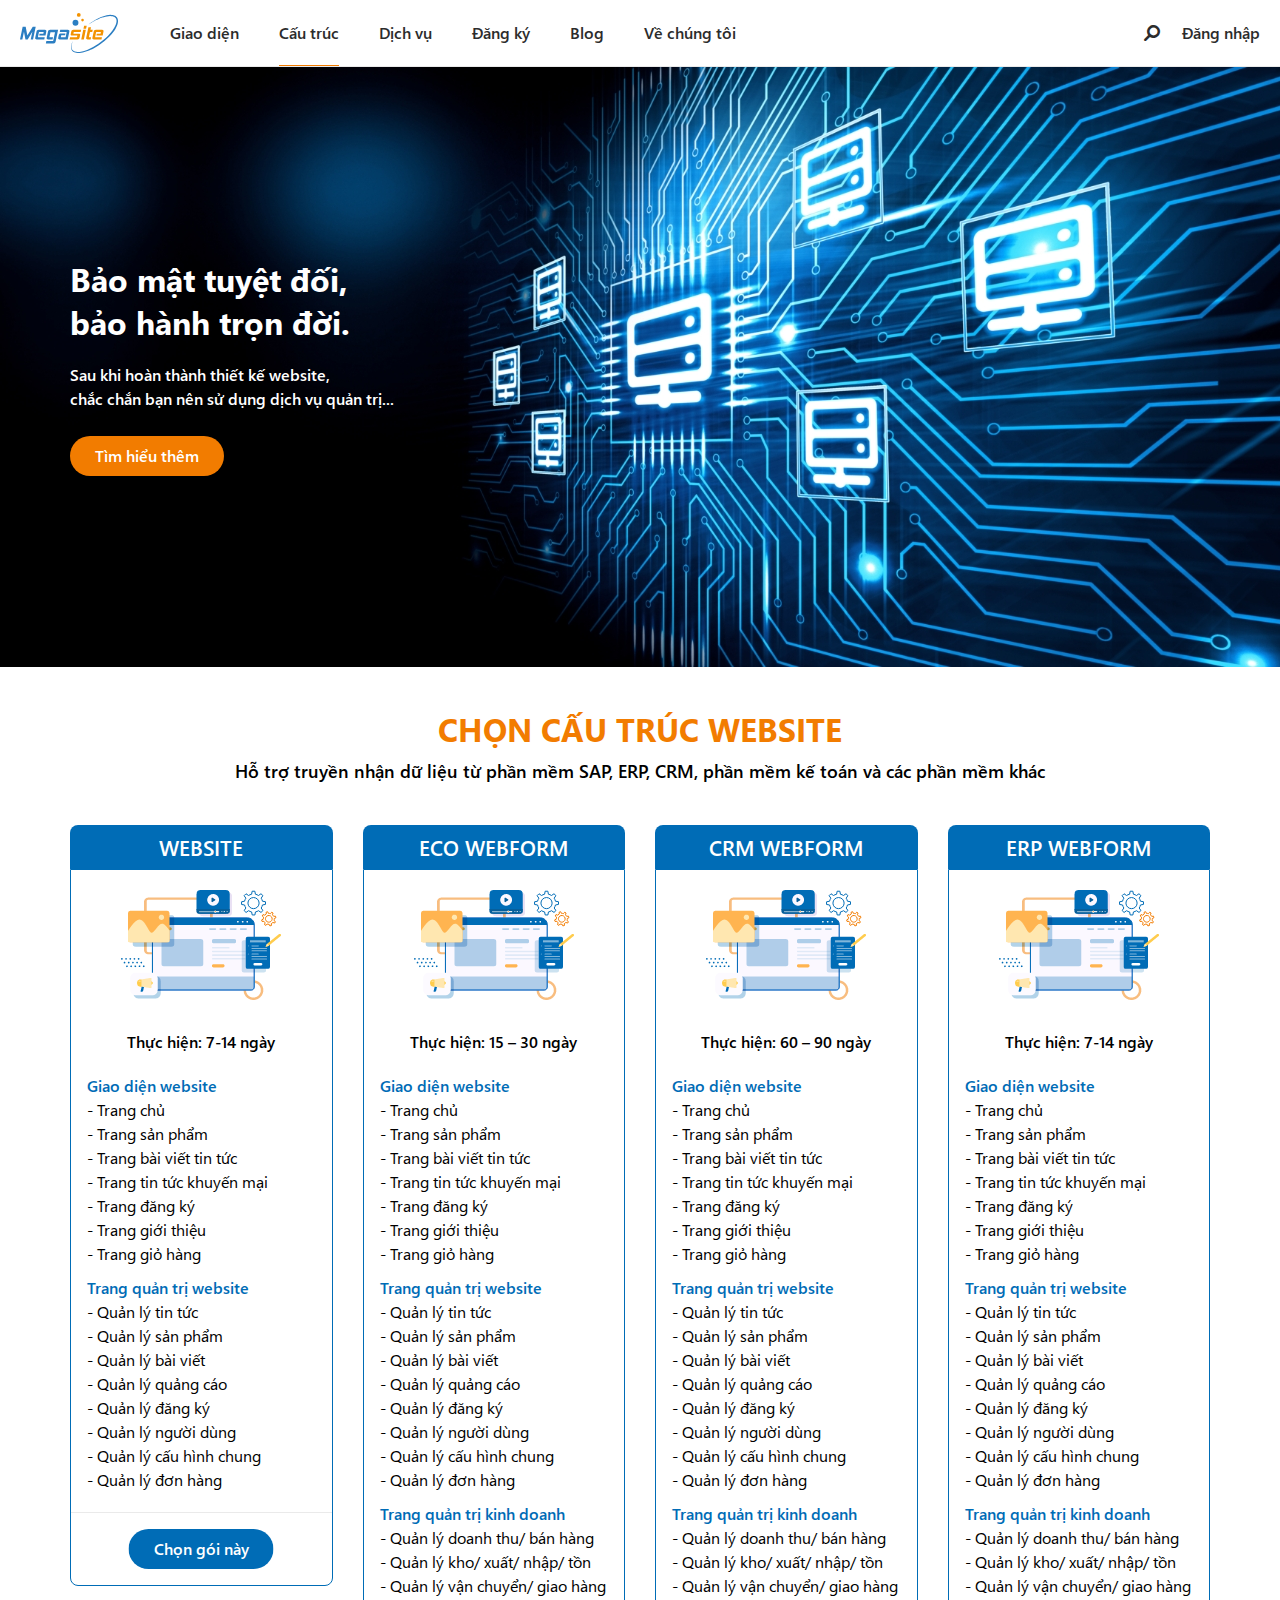
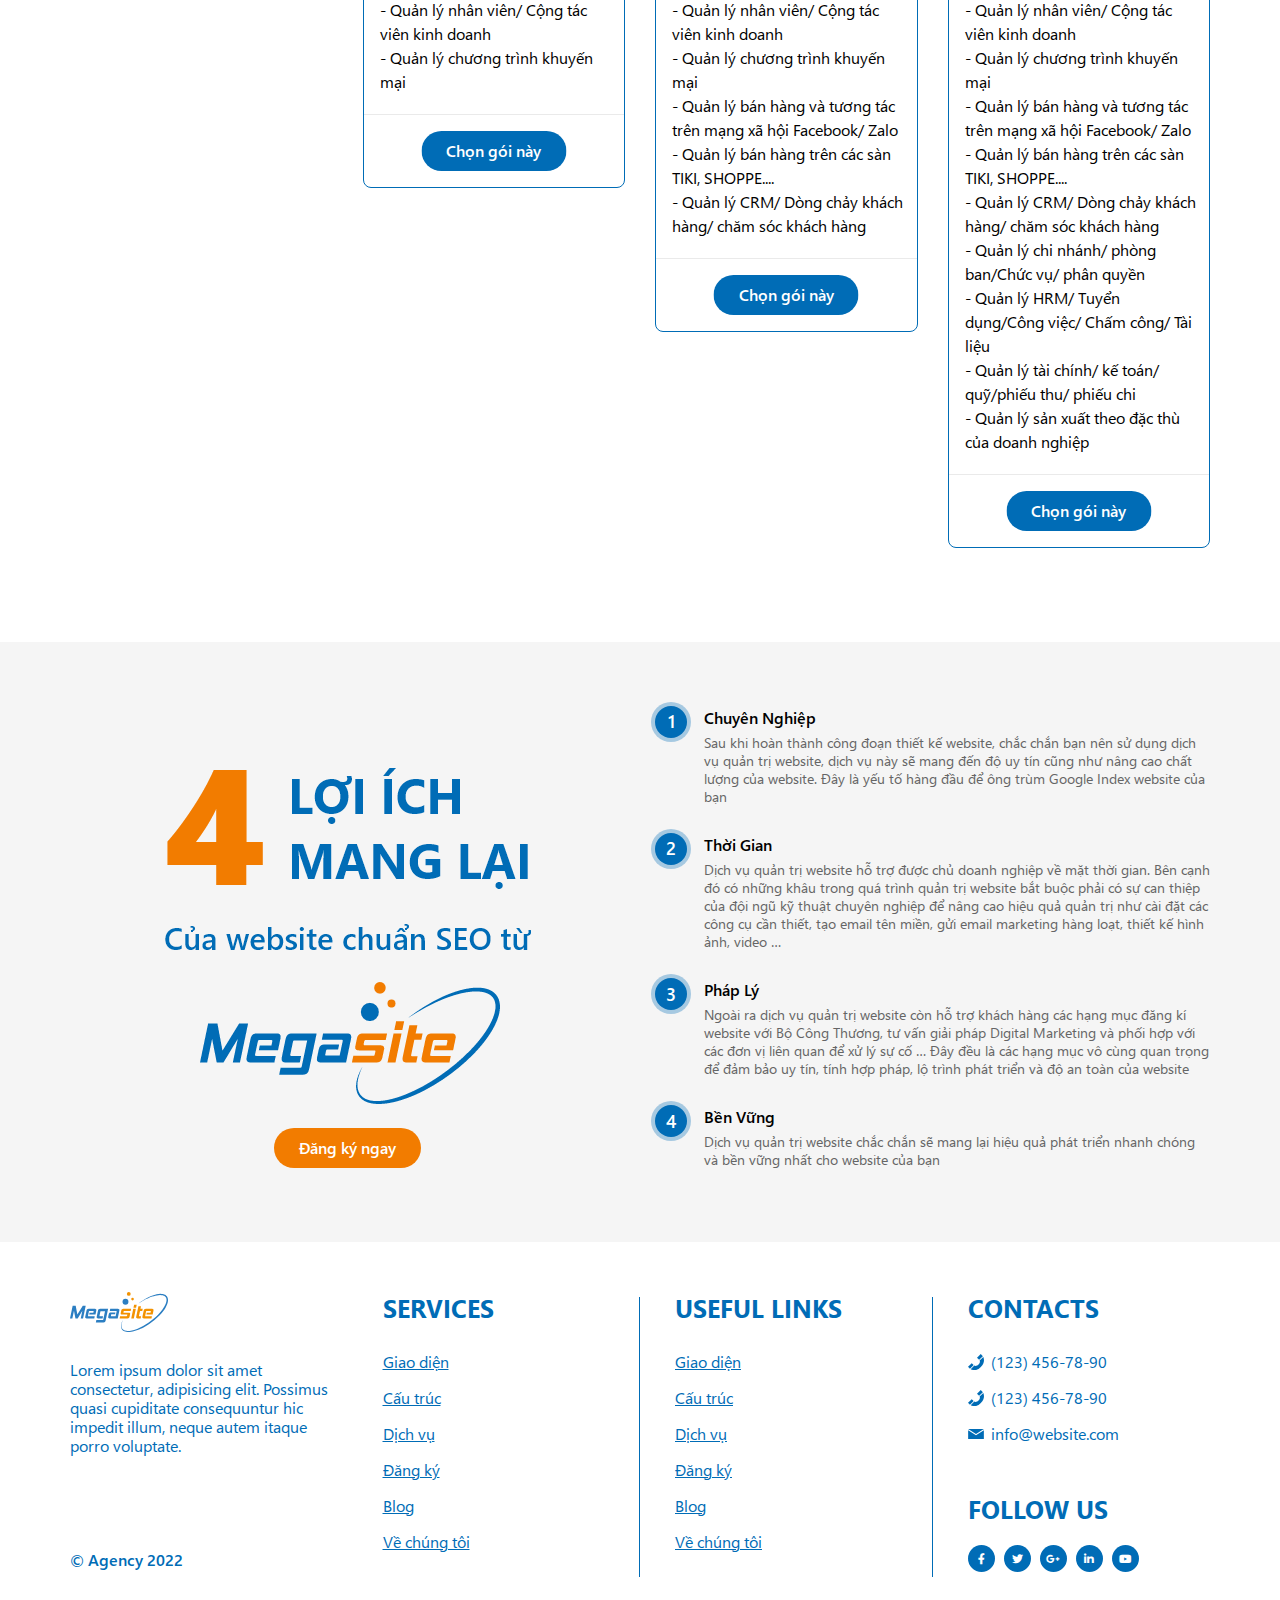
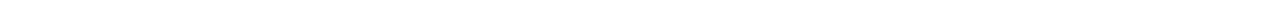
==== commit 8b5d70ae: "update list theme css" ====
--- a/cau-truc.html
+++ b/cau-truc.html
@@ -24,7 +24,7 @@
                     <i class="fa-solid fa-bars"></i>
                 </div>
                 <a href="index.html" class="header__logo">
-                    <img src="./assets/image/logo.svg" alt="">
+                    <img src="../image/logo.svg" alt="">
                 </a>
                 <nav class="header__menu">
                     <ul class="d-flex list-unstyled mb-0">
@@ -61,7 +61,7 @@
         </div>
     </header>
 
-    <section class="page-banner bg-no-repeat bg-cover" style="background-image:url(./assets/image/banner-2.jpg)">
+    <section class="page-banner bg-no-repeat bg-cover" style="background-image:url(../image/banner-2.jpg)">
         <div class="page-banner-container container">
             <div class="page-banner-inner d-flex flex-wrap align-items-center justify-content-between">
                 <div class="page-banner__content d-flex flex-column">
@@ -95,7 +95,7 @@
                                 <h4 class="option-item__head text-uppercase fw-semibold text-center">Website</h4>
                                 <div class="option-item__body">
                                     <div class="option-item__image d-flex align-items-center justify-content-center">
-                                        <img src="./assets/image/option.png" alt="">
+                                        <img src="../image/option.png" alt="">
                                     </div>
                                     <p class="text-center option-item__time fw-semibold">Thực hiện: 7-14 ngày</p>
                                     <div class="option-item__button hidden-lg text-center fw-semibold text-secondary">
@@ -138,7 +138,7 @@
                                 <h4 class="option-item__head text-uppercase fw-semibold text-center">ECO WEBFORM</h4>
                                 <div class="option-item__body">
                                     <div class="option-item__image d-flex align-items-center justify-content-center">
-                                        <img src="./assets/image/option.png" alt="">
+                                        <img src="../image/option.png" alt="">
                                     </div>
                                     <p class="text-center option-item__time fw-semibold">Thực hiện: 15 – 30 ngày</p>
                                     <div class="option-item__button hidden-lg text-center fw-semibold text-secondary">
@@ -189,7 +189,7 @@
                                 <h4 class="option-item__head text-uppercase fw-semibold text-center">CRM WEBFORM</h4>
                                 <div class="option-item__body">
                                     <div class="option-item__image d-flex align-items-center justify-content-center">
-                                        <img src="./assets/image/option.png" alt="">
+                                        <img src="../image/option.png" alt="">
                                     </div>
                                     <p class="text-center option-item__time fw-semibold">Thực hiện: 60 – 90 ngày</p>
                                     <div class="option-item__button hidden-lg text-center fw-semibold text-secondary">
@@ -243,7 +243,7 @@
                                 <h4 class="option-item__head text-uppercase fw-semibold text-center">ERP WEBFORM</h4>
                                 <div class="option-item__body">
                                     <div class="option-item__image d-flex align-items-center justify-content-center">
-                                        <img src="./assets/image/option.png" alt="">
+                                        <img src="../image/option.png" alt="">
                                     </div>
                                     <p class="text-center option-item__time fw-semibold">Thực hiện: 7-14 ngày</p>
                                     <div class="option-item__button hidden-lg text-center fw-semibold text-secondary">
@@ -308,7 +308,7 @@
                 <div class="row d-flex flex-wrap align-items-center gutter-y-30">
                     <div class="col-xs-12 col-sm-6">
                         <div class="d-flex register-group flex-column align-items-center">
-                            <img src="assets/image/step-2.png" alt="">
+                            <img src="../image/step-2.png" alt="">
                             <a href="#" class="button button--primary button--rounded">Đăng ký ngay</a>
                         </div>
                     </div>
@@ -389,99 +389,108 @@
     </section>
 
     <footer class="footer">
-        <div class="container">
-            <div class="row d-flex flex-wrap gutter-y-30">
-                <div class="col-xs-12 col-sm-3">
-                    <div class="footer__intro d-flex flex-column">
-                        <a href="" class="footer__logo">
-                            <img src="./assets/image/logo.svg" alt="">
-                        </a>
-                        <div class="footer__description text-secondary">
-                            Lorem ipsum dolor sit amet consectetur, adipisicing elit. Possimus quasi cupiditate
-                            consequuntur hic impedit illum, neque autem itaque porro voluptate.
-                        </div>
-                        <p class="footer__copyright text-secondary fw-medium">&copy; Agency 2022</p>
-                    </div>
-                </div>
-                <div class="col-xs-12 col-sm-3">
-                    <div class="footer__item footer__menu footer__item-accordion position-relative">
-                        <h4 class="footer__item-title fw-bold text-secondary text-uppercase">Services</h4>
-                        <nav class="footer__item-accordion-inner">
-                            <ul class="list-unstyled mb-0">
-                                <li><a href="#">Giao diện</a></li>
-                                <li><a href="#">Cấu trúc</a></li>
-                                <li><a href="#">Dịch vụ</a></li>
-                                <li><a href="#">Đăng ký</a></li>
-                                <li><a href="#">Blog</a></li>
-                                <li><a href="#">Về chúng tôi</a></li>
-                            </ul>
-                        </nav>
-                    </div>
-                </div>
-                <div class="col-xs-12 col-sm-3">
-                    <div class="footer__item footer__menu footer__item-accordion position-relative">
-                        <h4 class="footer__item-title fw-bold text-secondary text-uppercase">Useful Links</h4>
-                        <nav class="footer__item-accordion-inner">
-                            <ul class="list-unstyled mb-0">
-                                <li><a href="#">Giao diện</a></li>
-                                <li><a href="#">Cấu trúc</a></li>
-                                <li><a href="#">Dịch vụ</a></li>
-                                <li><a href="#">Đăng ký</a></li>
-                                <li><a href="#">Blog</a></li>
-                                <li><a href="#">Về chúng tôi</a></li>
-                            </ul>
-                        </nav>
-                    </div>
-                </div>
-                <div class="col-xs-12 col-sm-3">
-                    <div class="footer__item">
-                        <div class="footer__item-accordion">
-                            <h4 class="footer__item-title fw-bold text-secondary text-uppercase">Contacts</h4>
-                            <div class="footer__item-accordion-inner">
-                                <ul class="footer__contact list-unstyled mb-0">
-                                    <li><a class="d-flex align-items-center footer__contact--tel"
-                                            href="tel:1234567890">(123)
-                                            456-78-90</a></li>
-                                    <li><a class="d-flex align-items-center footer__contact--tel"
-                                            href="tel:1234567890">(123)
-                                            456-78-90</a></li>
-                                    <li><a class="d-flex align-items-center footer__contact--mail"
-                                            href="mailto:info@website.com">info@website.com</a>
-                                    </li>
+        <div class="footer-container container">
+            <div class="footer-container-inner">
+                <div class="row d-flex flex-wrap gutter-y-30">
+                    <div class="col-xs-12 col-sm-3">
+                        <div class="footer__intro d-flex flex-column">
+                            <a href="" class="footer__logo">
+                                <img src="../image/logo.svg" alt="">
+                            </a>
+                            <div class="footer__description text-secondary">
+                                Lorem ipsum dolor sit amet consectetur, adipisicing elit. Possimus quasi cupiditate
+                                consequuntur hic impedit illum, neque autem itaque porro voluptate.
+                            </div>
+                            <p class="footer__copyright text-secondary fw-medium">&copy; Agency 2022</p>
+                        </div>
+                    </div>
+                    <div class="col-xs-12 col-sm-3">
+                        <div class="footer__item footer__menu footer__item-accordion position-relative">
+                            <h4 class="footer__item-title fw-bold text-secondary text-uppercase">Services</h4>
+                            <nav class="footer__item-accordion-inner">
+                                <ul class="list-unstyled mb-0">
+                                    <li><a href="#">Giao diện</a></li>
+                                    <li><a href="#">Cấu trúc</a></li>
+                                    <li><a href="#">Dịch vụ</a></li>
+                                    <li><a href="#">Đăng ký</a></li>
+                                    <li><a href="#">Blog</a></li>
+                                    <li><a href="#">Về chúng tôi</a></li>
                                 </ul>
-                            </div>
-                        </div>
-                        <div class="footer__social footer__item-accordion">
-                            <h4 class="footer__item-title footer__social-title fw-bold text-secondary text-uppercase">
-                                Follow
-                                us</h4>
-                            <div class="footer__item-accordion-inner">
-                                <ul class="footer__social-list list-unstyled mb-0 d-flex flex-wrap align-items-center">
-                                    <li><a href="" class="d-flex align-items-center justify-content-center img-circle">
-                                            <i class="fa-brands fa-facebook-f"></i>
-                                        </a>
-                                    </li>
-                                    <li>
-                                        <a href="" class="d-flex align-items-center justify-content-center img-circle">
-                                            <i class="fa-brands fa-twitter"></i>
-                                        </a>
-                                    </li>
-                                    <li>
-                                        <a href="" class="d-flex align-items-center justify-content-center img-circle">
-                                            <i class="fa-brands fa-google-plus-g"></i>
-                                        </a>
-                                    </li>
-                                    <li>
-                                        <a href="" class="d-flex align-items-center justify-content-center img-circle">
-                                            <i class="fa-brands fa-linkedin-in"></i>
-                                        </a>
-                                    </li>
-                                    <li>
-                                        <a href="" class="d-flex align-items-center justify-content-center img-circle">
-                                            <i class="fa-brands fa-youtube"></i>
-                                        </a>
-                                    </li>
+                            </nav>
+                        </div>
+                    </div>
+                    <div class="col-xs-12 col-sm-3">
+                        <div class="footer__item footer__menu footer__item-accordion position-relative">
+                            <h4 class="footer__item-title fw-bold text-secondary text-uppercase">Useful Links</h4>
+                            <nav class="footer__item-accordion-inner">
+                                <ul class="list-unstyled mb-0">
+                                    <li><a href="#">Giao diện</a></li>
+                                    <li><a href="#">Cấu trúc</a></li>
+                                    <li><a href="#">Dịch vụ</a></li>
+                                    <li><a href="#">Đăng ký</a></li>
+                                    <li><a href="#">Blog</a></li>
+                                    <li><a href="#">Về chúng tôi</a></li>
                                 </ul>
+                            </nav>
+                        </div>
+                    </div>
+                    <div class="col-xs-12 col-sm-3">
+                        <div class="footer__item">
+                            <div class="footer__item-accordion">
+                                <h4 class="footer__item-title fw-bold text-secondary text-uppercase">Contacts</h4>
+                                <div class="footer__item-accordion-inner">
+                                    <ul class="footer__contact list-unstyled mb-0">
+                                        <li><a class="d-flex align-items-center footer__contact--tel"
+                                                href="tel:1234567890">(123)
+                                                456-78-90</a></li>
+                                        <li><a class="d-flex align-items-center footer__contact--tel"
+                                                href="tel:1234567890">(123)
+                                                456-78-90</a></li>
+                                        <li><a class="d-flex align-items-center footer__contact--mail"
+                                                href="mailto:info@website.com">info@website.com</a>
+                                        </li>
+                                    </ul>
+                                </div>
+                            </div>
+                            <div class="footer__social footer__item-accordion">
+                                <h4
+                                    class="footer__item-title footer__social-title fw-bold text-secondary text-uppercase">
+                                    Follow
+                                    us</h4>
+                                <div class="footer__item-accordion-inner">
+                                    <ul
+                                        class="footer__social-list list-unstyled mb-0 d-flex flex-wrap align-items-center">
+                                        <li><a href=""
+                                                class="d-flex align-items-center justify-content-center img-circle">
+                                                <i class="fa-brands fa-facebook-f"></i>
+                                            </a>
+                                        </li>
+                                        <li>
+                                            <a href=""
+                                                class="d-flex align-items-center justify-content-center img-circle">
+                                                <i class="fa-brands fa-twitter"></i>
+                                            </a>
+                                        </li>
+                                        <li>
+                                            <a href=""
+                                                class="d-flex align-items-center justify-content-center img-circle">
+                                                <i class="fa-brands fa-google-plus-g"></i>
+                                            </a>
+                                        </li>
+                                        <li>
+                                            <a href=""
+                                                class="d-flex align-items-center justify-content-center img-circle">
+                                                <i class="fa-brands fa-linkedin-in"></i>
+                                            </a>
+                                        </li>
+                                        <li>
+                                            <a href=""
+                                                class="d-flex align-items-center justify-content-center img-circle">
+                                                <i class="fa-brands fa-youtube"></i>
+                                            </a>
+                                        </li>
+                                    </ul>
+                                </div>
                             </div>
                         </div>
                     </div>
@@ -496,7 +505,7 @@
         <i class="fa-solid fa-arrow-up"></i>
     </div>
 
-    <script src="./assets/js/jquery.min.js"></script>
+    <script src="./assets/jquery/jquery.min.js"></script>
     <script src="./assets/bootstrap/bootstrap.min.js"></script>
     <script src="./assets/carousel/owl.carousel.min.js"></script>
     <script src="./javascript/main.js"></script>
--- a/css/style.css
+++ b/css/style.css
@@ -5,7 +5,7 @@
 /** =============== FONT ================= **/
 @font-face {
     font-family: "Roboto";
-    src: url("../fonts/Roboto-Bold.woff2") format("woff2"), url("../Roboto-Bold.woff") format("woff");
+    src: url("../fonts/Roboto-Bold.woff2") format("woff2"), url("../fonts/Roboto-Bold.woff") format("woff");
     font-weight: 700;
     font-style: normal;
     font-display: swap;
@@ -13,7 +13,7 @@
 
 @font-face {
     font-family: "Roboto";
-    src: url("../fonts/Roboto-Medium.woff2") format("woff2"), url("../Roboto-Medium.woff") format("woff");
+    src: url("../fonts/Roboto-Medium.woff2") format("woff2"), url("../fonts/Roboto-Medium.woff") format("woff");
     font-weight: 500;
     font-style: normal;
     font-display: swap;
@@ -95,6 +95,10 @@
 
 .align-items-center {
     align-items: center;
+}
+
+.align-items-start {
+    align-items: start;
 }
 
 .justify-content-center {
@@ -531,7 +535,8 @@
 /* Home
   --------------------------------------------- */
 /** HOME **/
-.home-step {
+.home-step,
+.step {
     background-color: #f5f5f5;
     padding: 64px 0px 71px 0;
 }
@@ -780,7 +785,6 @@
 
 .register-container-inner {
     align-items: flex-end;
-    justify-content: space-between;
 }
 
 .register__form {
@@ -789,6 +793,10 @@
     border-radius: 8px;
     border: 1px solid var(--secondary-color);
     margin-bottom: 50px;
+}
+
+.register__form-wrapper {
+    margin-right: auto;
 }
 
 .register__form-title {
--- a/css/responsive.css
+++ b/css/responsive.css
@@ -160,6 +160,7 @@
         flex-wrap: nowrap;
         overflow: auto;
         scroll-snap-type: x mandatory;
+        margin-bottom: 20px;
     }
 
     .theme-list-inner>[class*='col'] {
